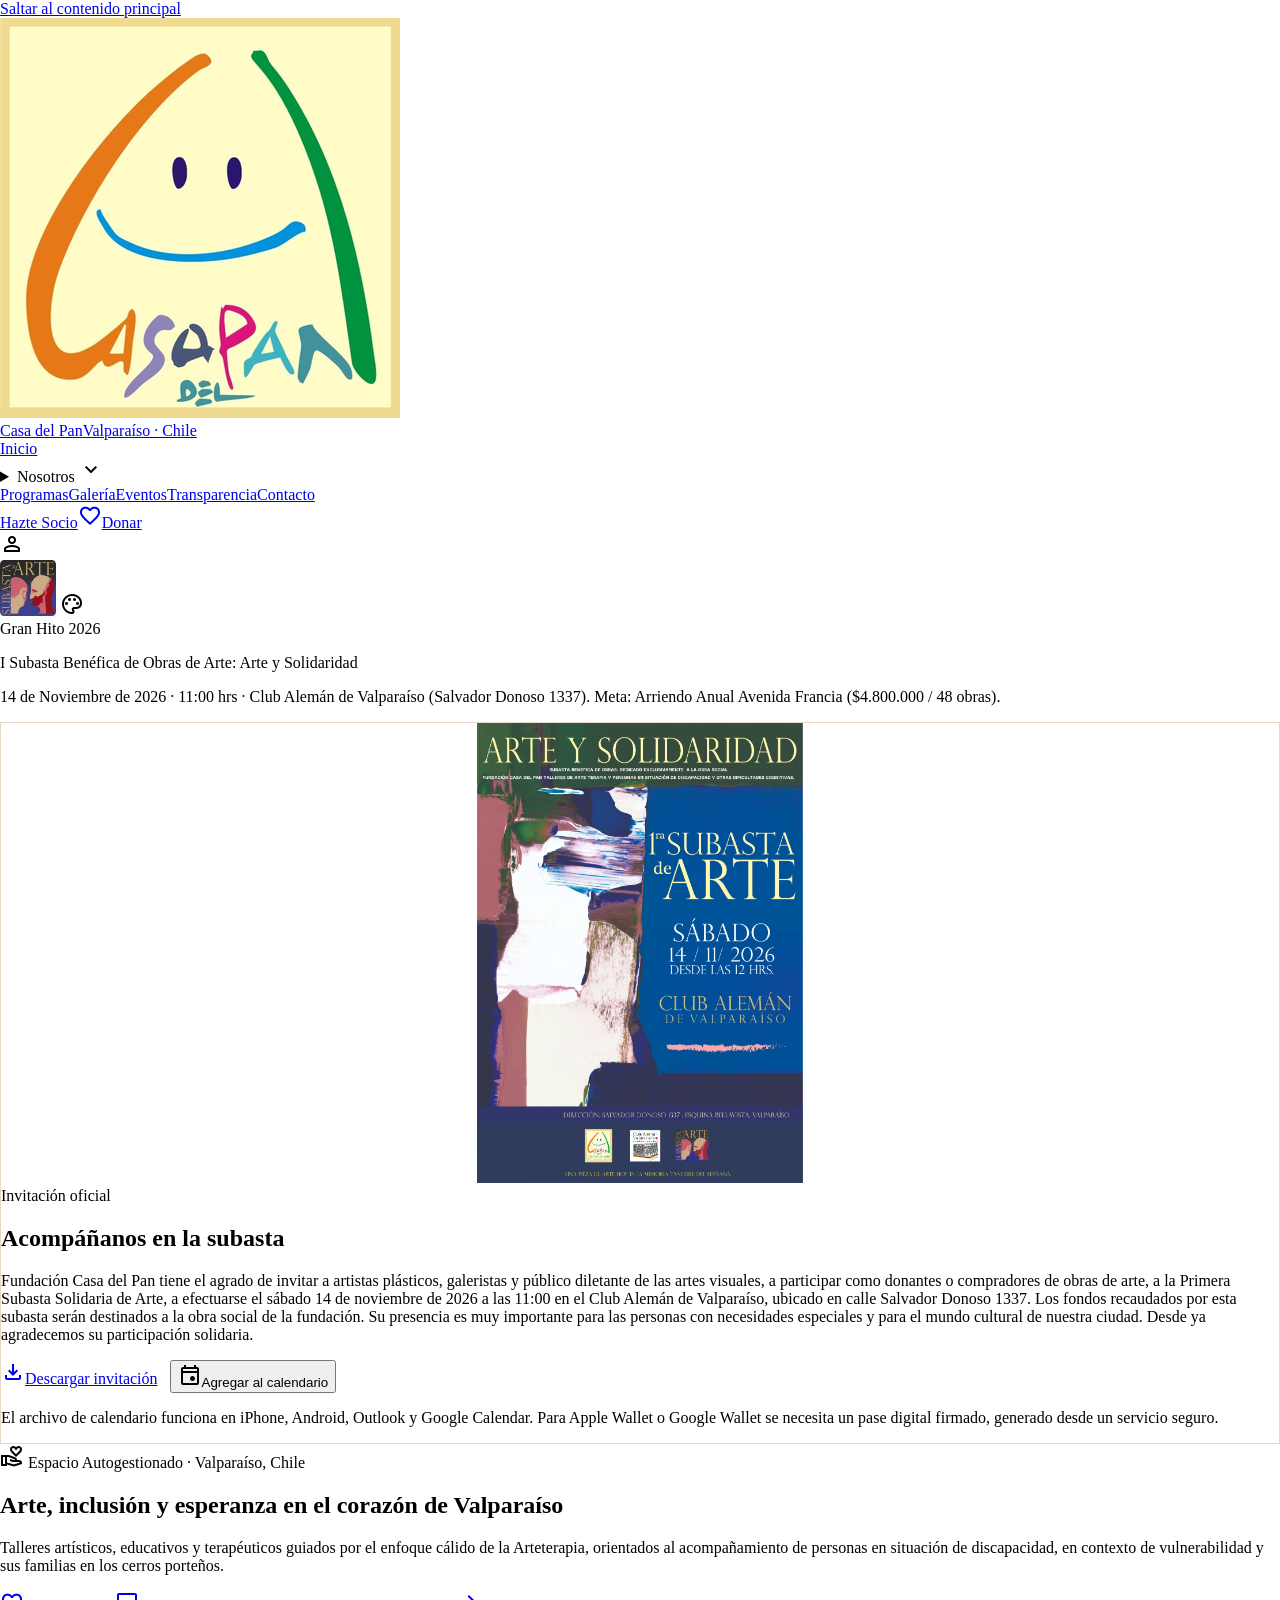
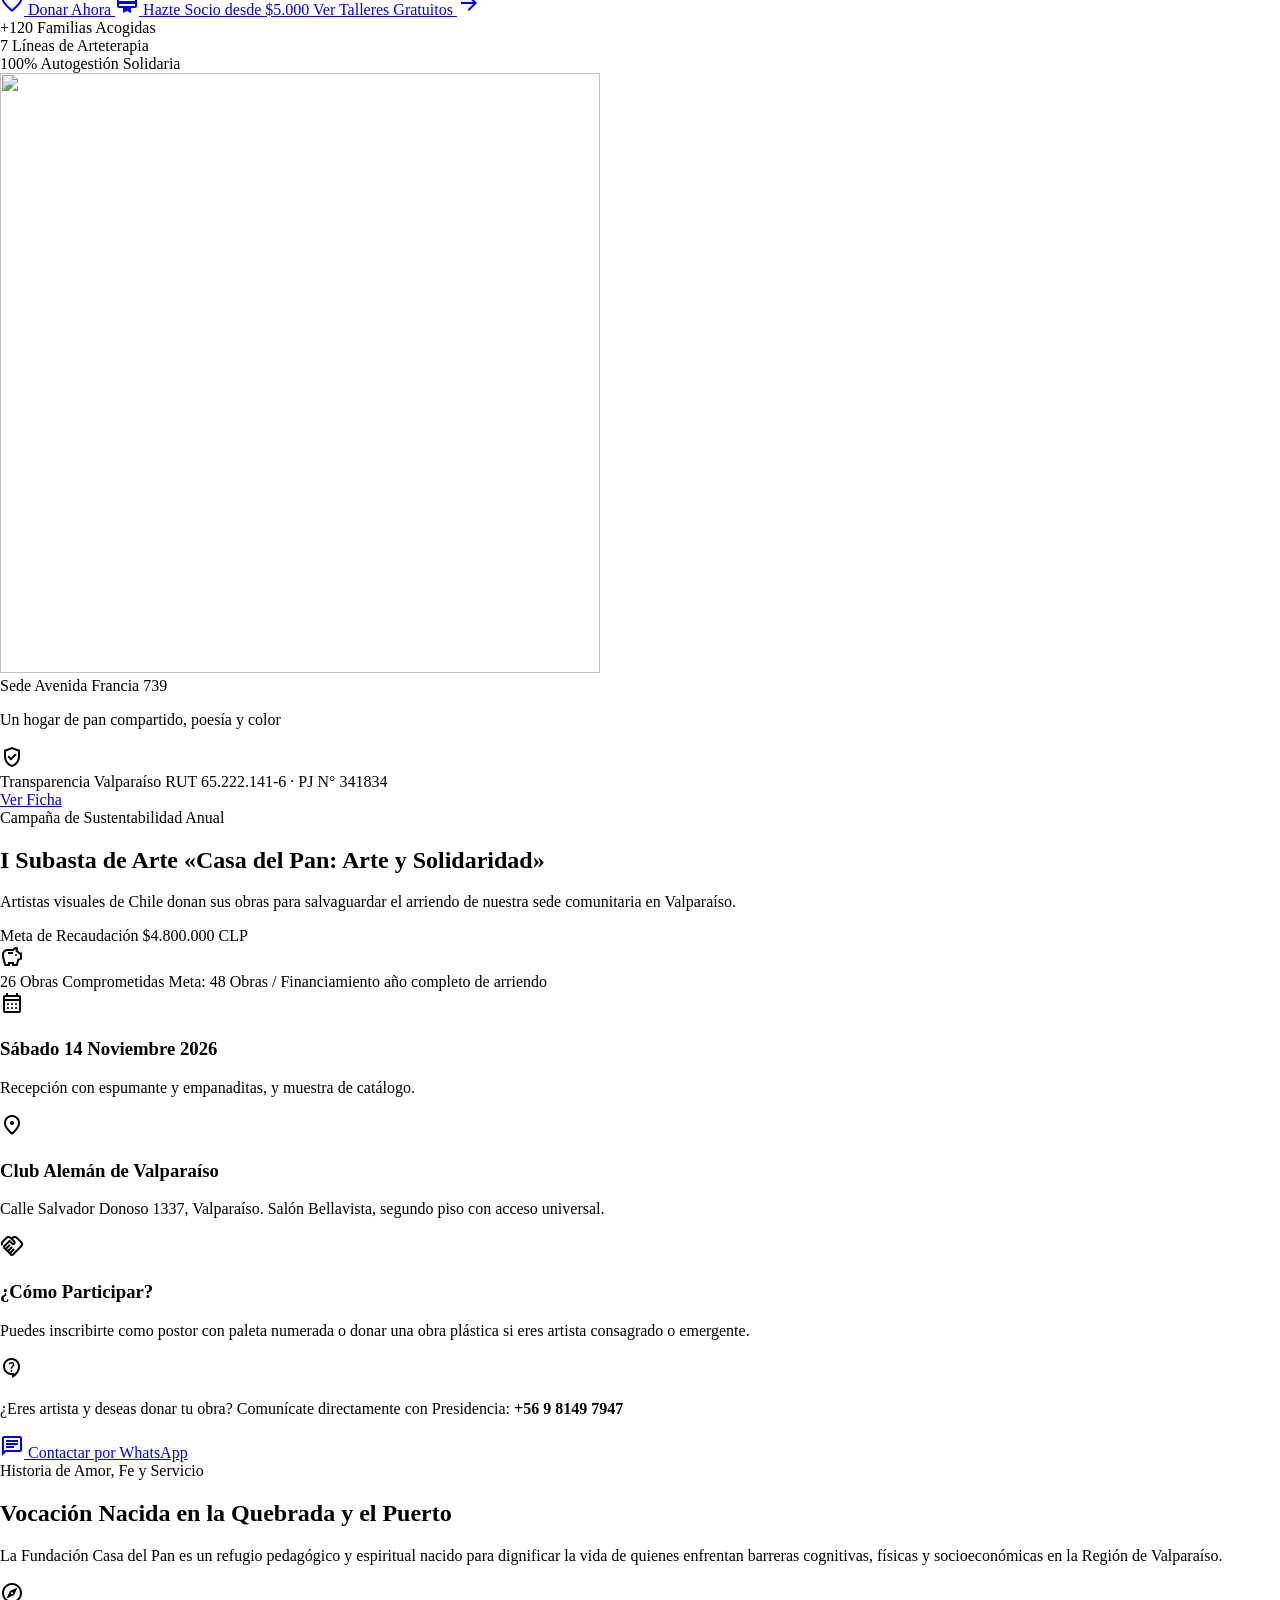
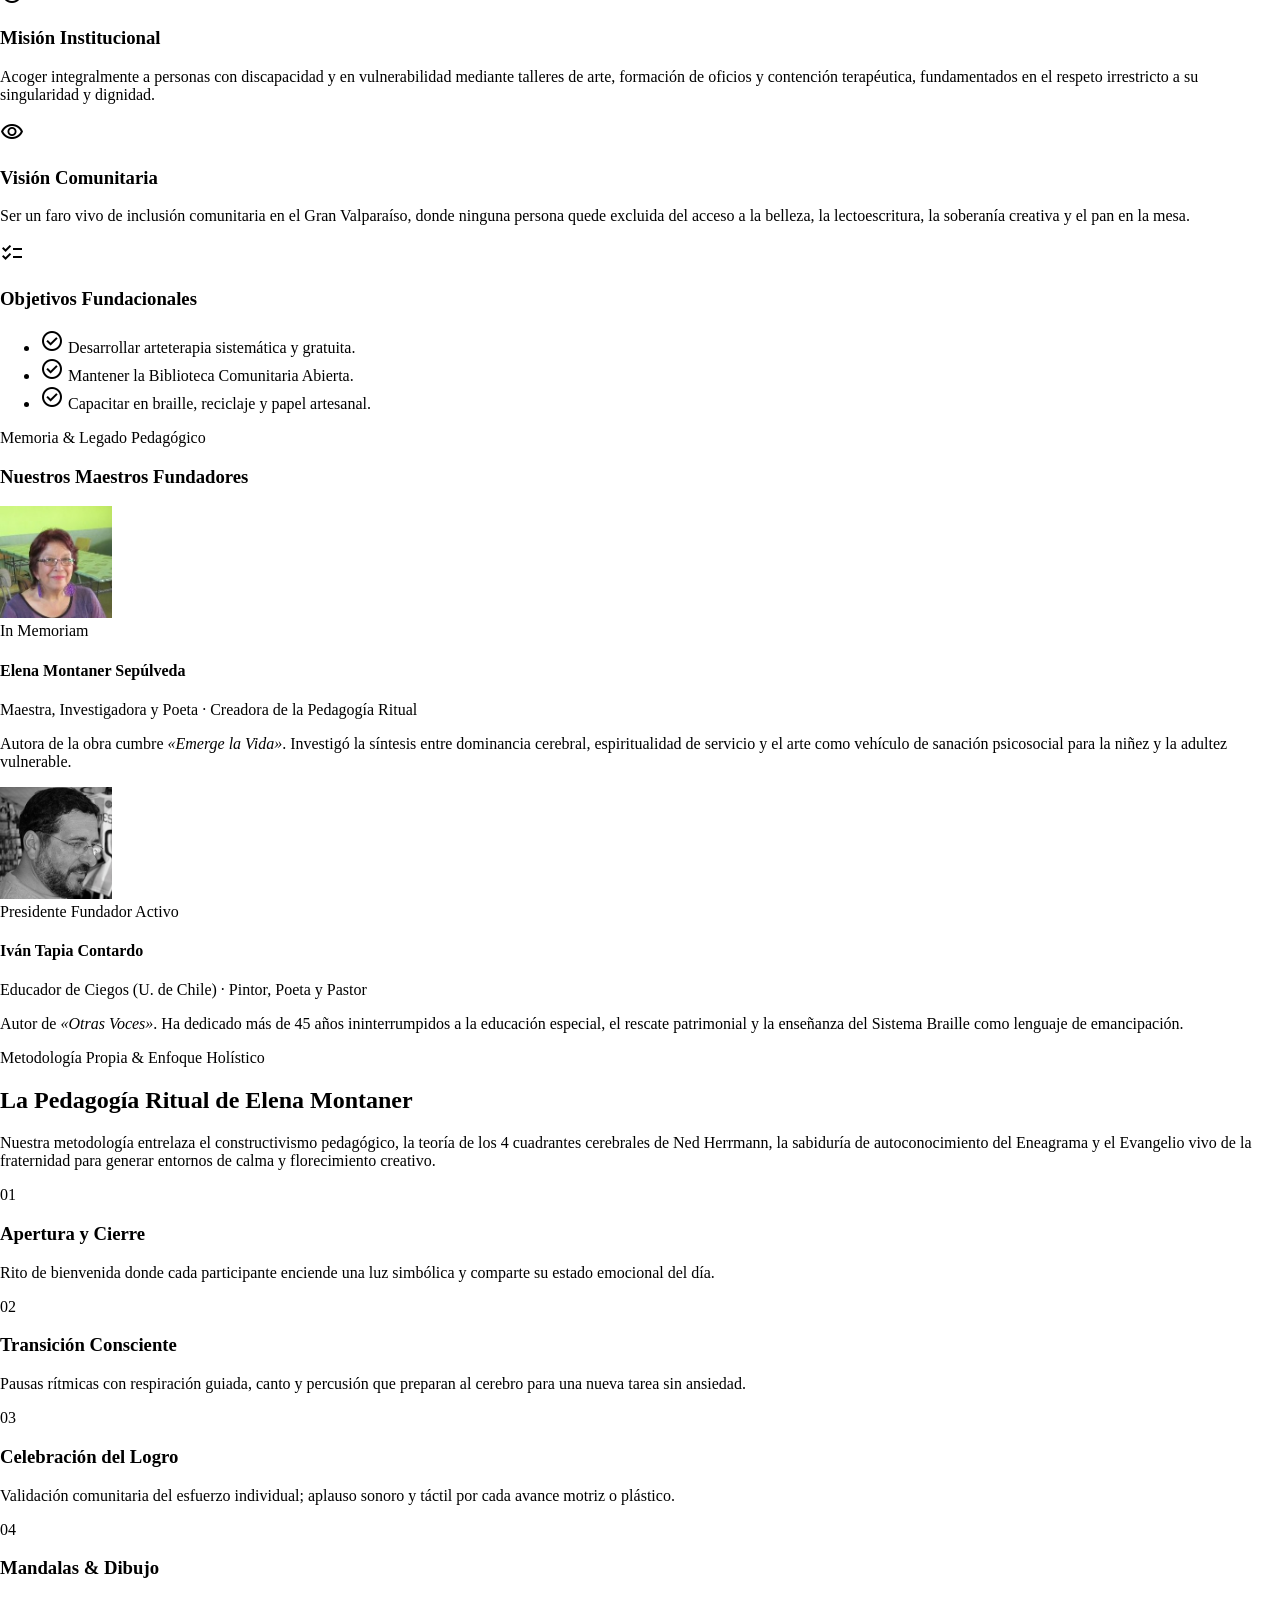
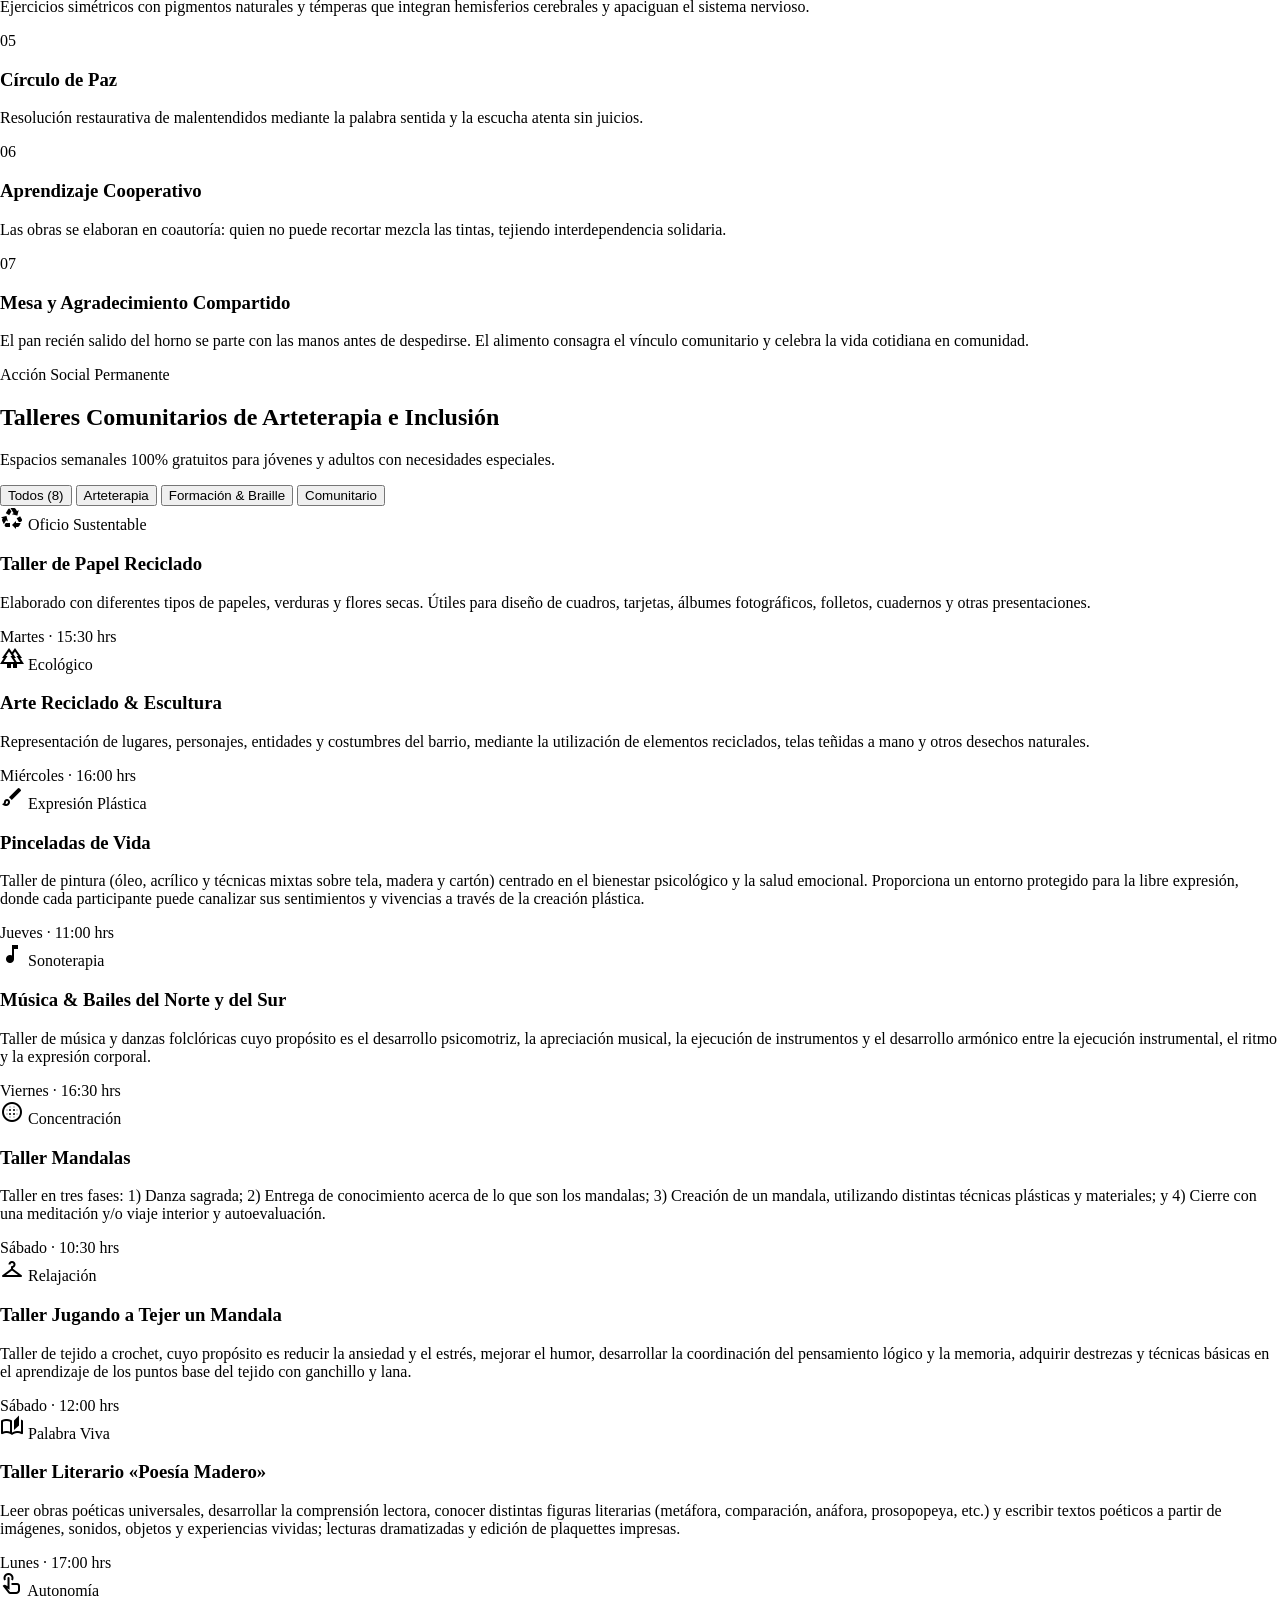
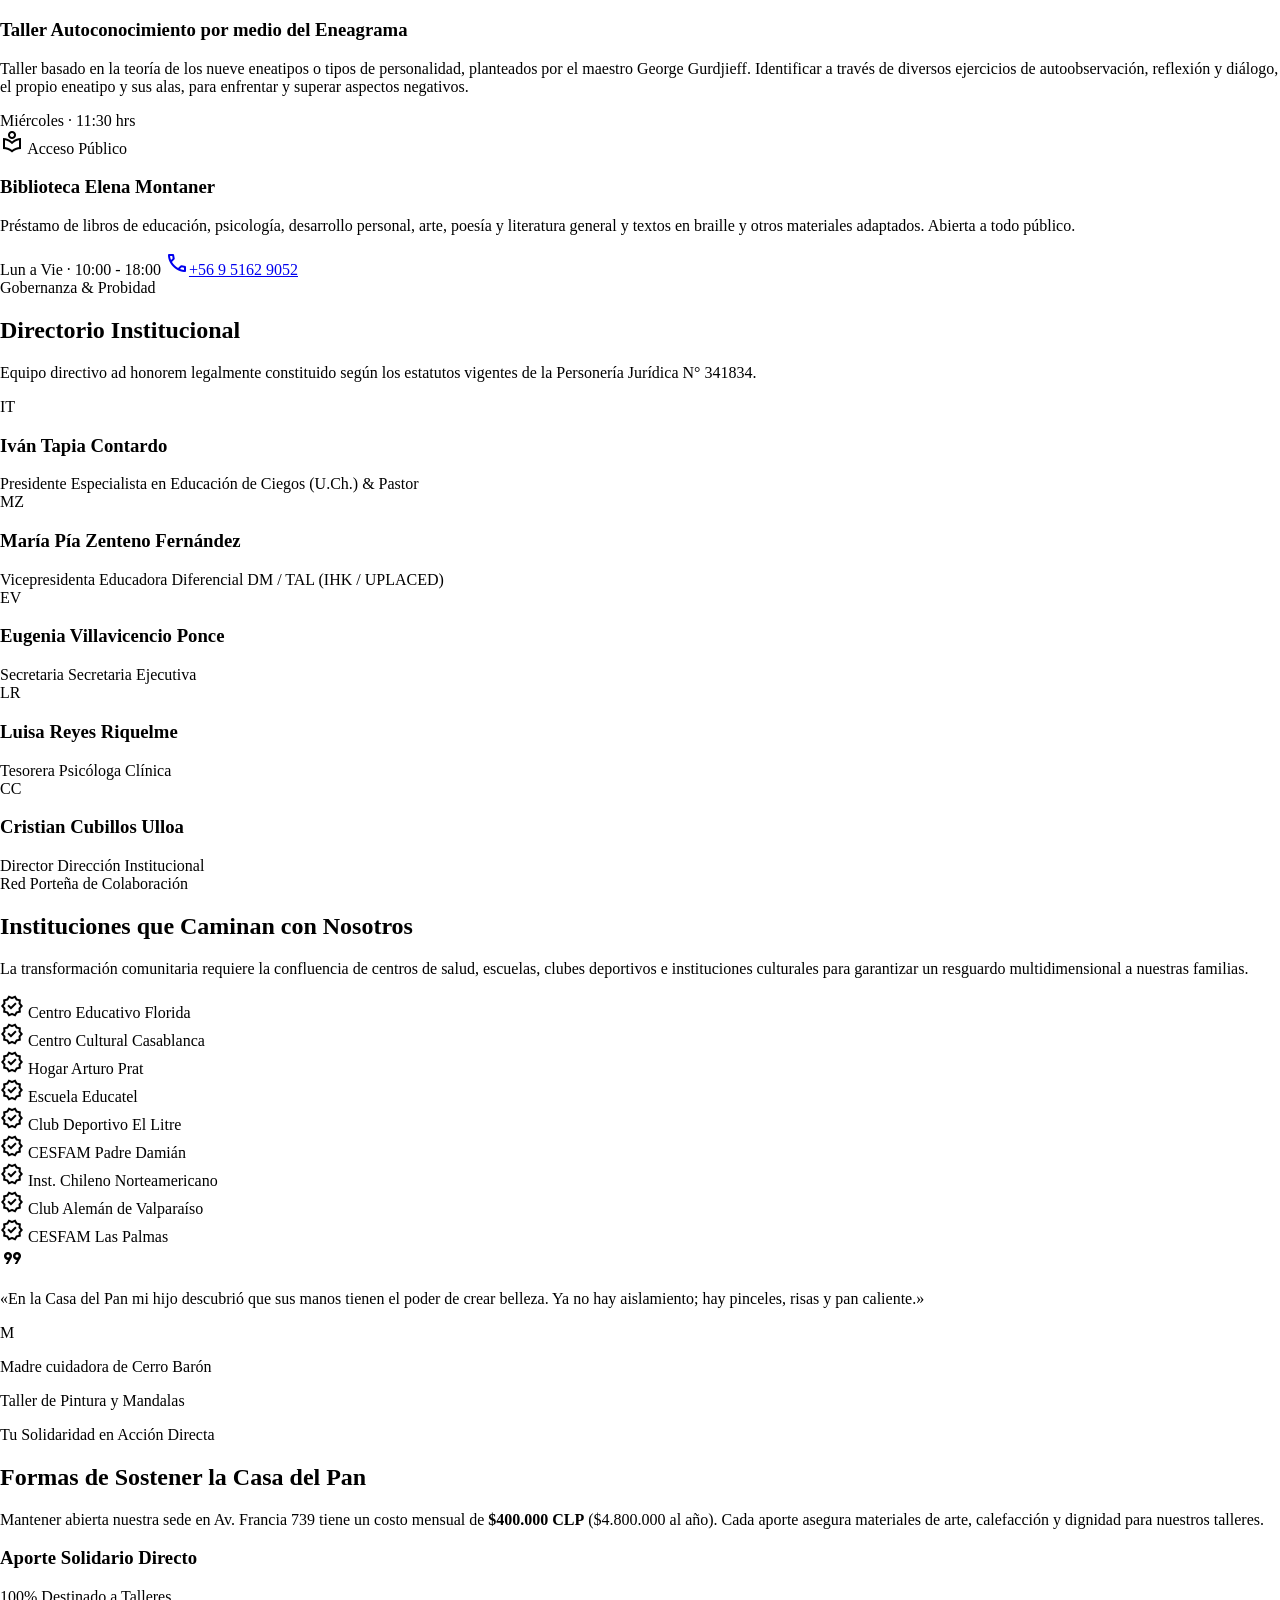
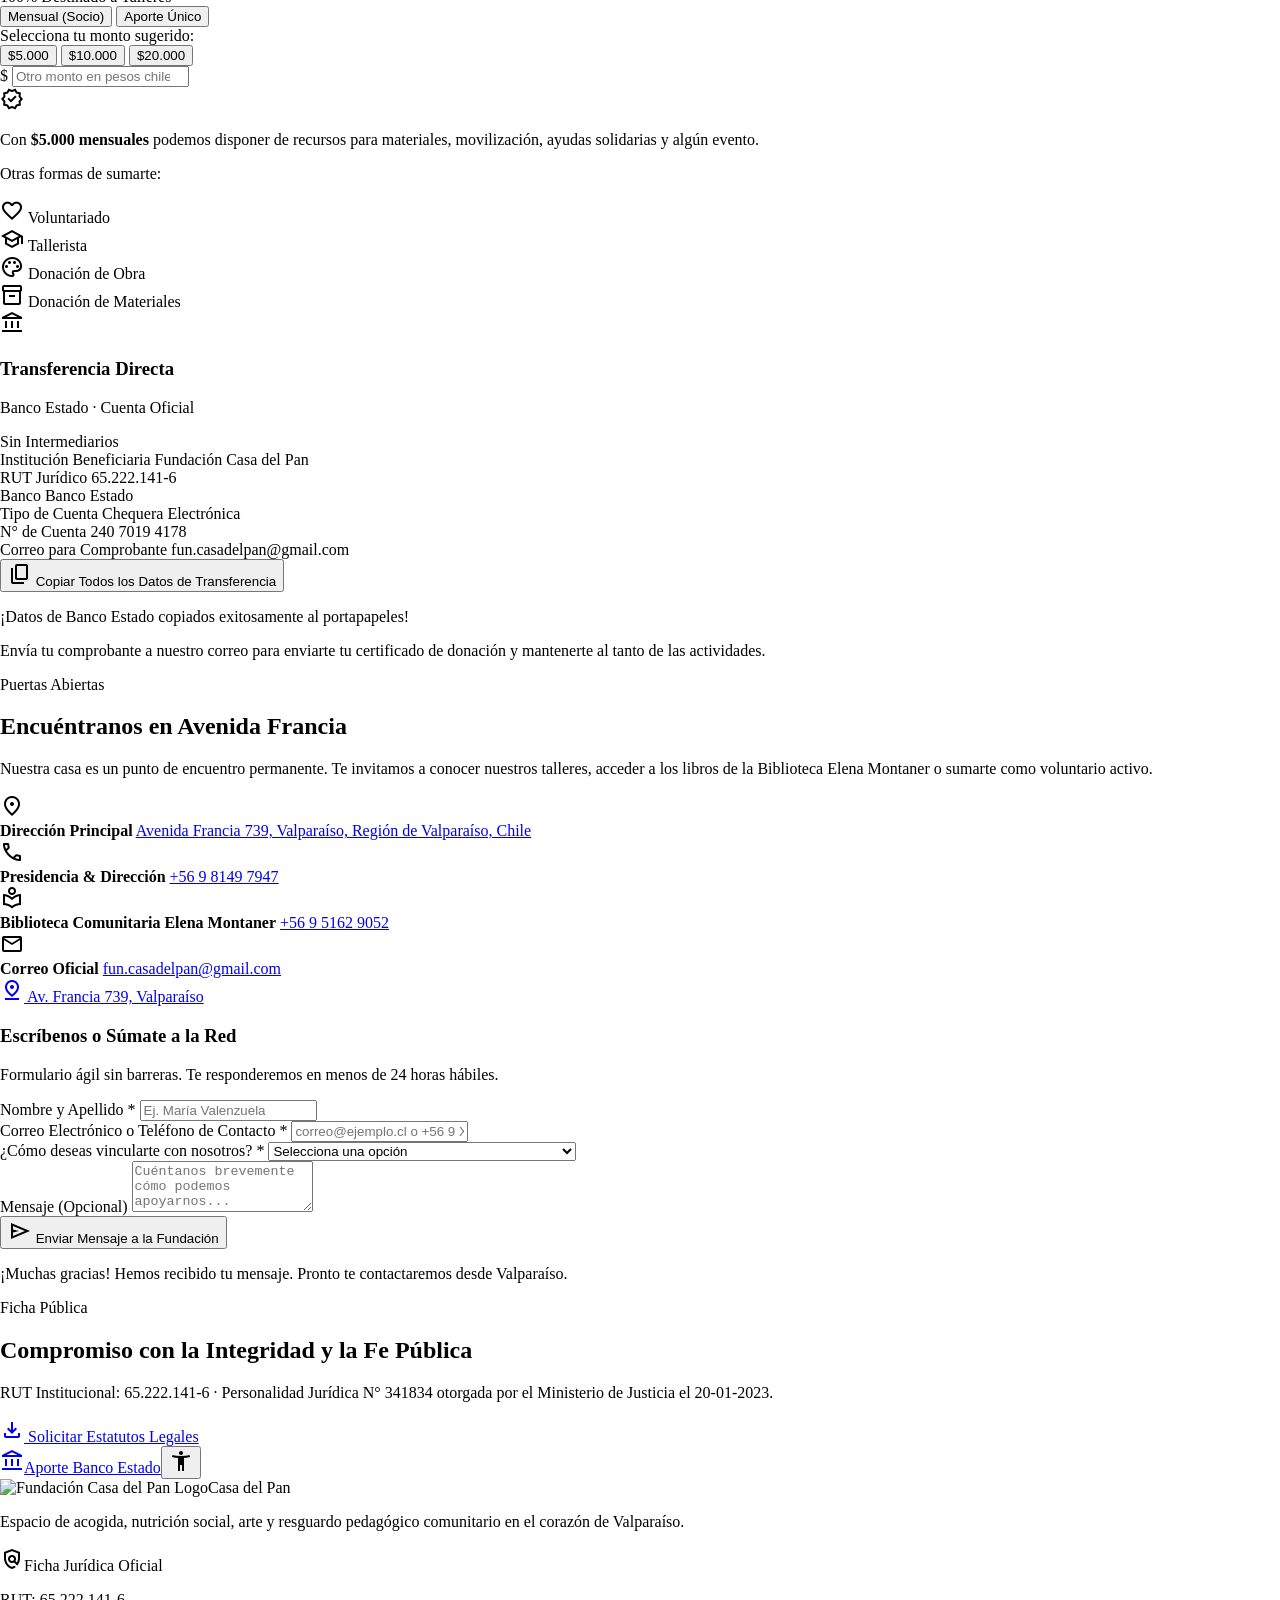
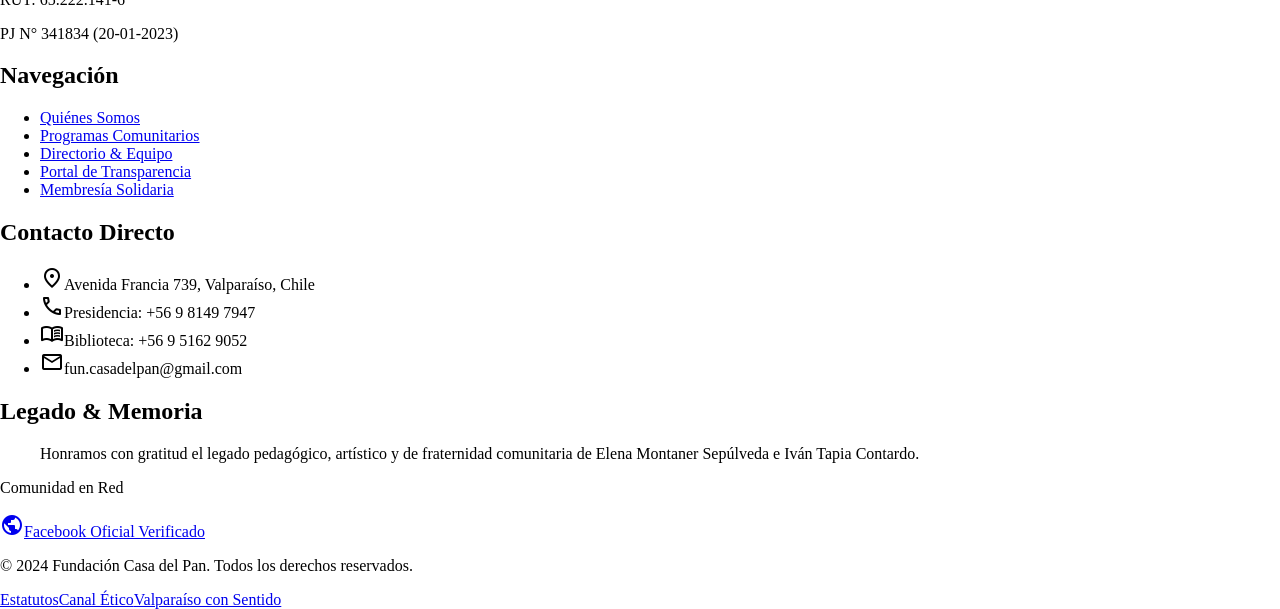
==== index.html @ 05049d78 "correcion menu" ====
<!DOCTYPE html>

<html class="scroll-smooth" lang="es">

<head>
  <meta charset="utf-8" />
  <meta content="width=device-width, initial-scale=1.0" name="viewport" />
  <title>Fundación Casa del Pan - Valparaíso</title>
  <link href="https://fonts.googleapis.com" rel="preconnect" />
  <link crossorigin="" href="https://fonts.gstatic.com" rel="preconnect" />
  <link
    href="https://fonts.googleapis.com/css2?family=Atkinson+Hyperlegible+Next:ital,wght@0,400;0,700;1,400;1,700&amp;family=Outfit:wght@500;600;700&amp;display=swap"
    rel="stylesheet" />
  <link
    href="https://fonts.googleapis.com/css2?family=Material+Symbols+Outlined:opsz,wght,FILL,GRAD@20..48,100..700,0..1,-50..200"
    rel="stylesheet" />
  <link
    href="https://fonts.googleapis.com/css2?family=Material+Symbols+Outlined:wght,FILL@100..700,0..1&amp;display=swap"
    rel="stylesheet" />
  <link href="assets/css/styles.css" rel="stylesheet" />
  <style>
    @layer base {

      html,
      body {
        margin: 0;
        padding: 0;
      }

      body {
        overscroll-behavior: none;
      }

      main>:first-child {
        margin-top: 0 !important;
      }

      main>:last-child {
        margin-bottom: 0 !important;
      }
    }

    ::-webkit-scrollbar {
      display: none;
    }

    :focus-visible {
      outline: 3px solid #0092DF !important;
      outline-offset: 2px !important;
    }
  </style>
  <script src="https://cdn.tailwindcss.com"></script>
  <script
    id="tailwind-config">tailwind.config = { darkMode: "class", theme: { extend: { "colors": { "surface-dim": "#ded4ff", "tertiary": "#b90065", "secondary-fixed-dim": "#68de80", "surface-variant": "#e6deff", "on-background": "#1c0c51", "secondary": "#006e2d", "on-primary": "#ffffff", "on-error-container": "#93000a", "background": "#fdf8ff", "on-secondary-fixed-variant": "#005320", "surface": "#fdf8ff", "on-secondary": "#ffffff", "on-secondary-container": "#007230", "surface-container-lowest": "#ffffff", "primary-fixed": "#ffdcc6", "surface-tint": "#964900", "secondary-fixed": "#85fb9a", "primary-fixed-dim": "#ffb786", "on-surface": "#1c0c51", "on-tertiary": "#ffffff", "on-tertiary-fixed-variant": "#8e004c", "on-error": "#ffffff", "on-primary-fixed-variant": "#723600", "on-secondary-fixed": "#002109", "outline": "#8a7264", "on-surface-variant": "#564336", "tertiary-fixed-dim": "#ffb0c9", "primary-container": "#e67817", "on-primary-container": "#4d2300", "surface-container": "#f1ebff", "surface-container-high": "#ece4ff", "primary": "#964900", "error-container": "#ffdad6", "tertiary-container": "#ff569d", "surface-container-highest": "#e6deff", "on-tertiary-fixed": "#3e001e", "inverse-surface": "#322567", "outline-variant": "#ddc1b1", "secondary-container": "#82f897", "surface-bright": "#fdf8ff", "error": "#ba1a1a", "on-tertiary-container": "#610032", "inverse-primary": "#ffb786", "surface-container-low": "#f7f1ff", "tertiary-fixed": "#ffd9e3", "inverse-on-surface": "#f4eeff" }, "borderRadius": { "DEFAULT": "0.25rem", "lg": "0.5rem", "xl": "0.75rem", "full": "9999px" }, "spacing": { "space-xs": "0.5rem", "space-xxs": "0.25rem", "space-md": "1rem", "gutter-desktop": "2rem", "space-4xl": "6rem", "space-3xl": "4rem", "space-xl": "2rem", "space-2xl": "3rem", "space-lg": "1.5rem", "container-max": "75rem", "space-sm": "0.75rem", "gutter-mobile": "1rem" }, "fontFamily": { "headline-md": ["Outfit"], "body-md": ["Atkinson Hyperlegible Next"], "label-md": ["Atkinson Hyperlegible Next"], "label-sm": ["Atkinson Hyperlegible Next"], "display-lg-mobile": ["Outfit"], "label-lg": ["Atkinson Hyperlegible Next"], "body-lg": ["Atkinson Hyperlegible Next"], "body-sm": ["Atkinson Hyperlegible Next"], "headline-sm": ["Outfit"], "display-lg": ["Outfit"], "headline-lg": ["Outfit"], "headline-lg-mobile": ["Outfit"] }, "fontSize": { "headline-md": ["24px", { "lineHeight": "32px", "letterSpacing": "0em", "fontWeight": "600" }], "body-md": ["16px", { "lineHeight": "24px", "letterSpacing": "0.01em", "fontWeight": "400" }], "label-md": ["14px", { "lineHeight": "20px", "letterSpacing": "0.025em", "fontWeight": "700" }], "label-sm": ["12px", { "lineHeight": "16px", "letterSpacing": "0.04em", "fontWeight": "700" }], "display-lg-mobile": ["38px", { "lineHeight": "46px", "letterSpacing": "-0.01em", "fontWeight": "700" }], "label-lg": ["16px", { "lineHeight": "24px", "letterSpacing": "0.02em", "fontWeight": "700" }], "body-lg": ["18px", { "lineHeight": "28px", "letterSpacing": "0.01em", "fontWeight": "400" }], "body-sm": ["14px", { "lineHeight": "20px", "letterSpacing": "0.015em", "fontWeight": "400" }], "headline-sm": ["20px", { "lineHeight": "28px", "letterSpacing": "0em", "fontWeight": "600" }], "display-lg": ["56px", { "lineHeight": "64px", "letterSpacing": "-0.02em", "fontWeight": "700" }], "headline-lg": ["36px", { "lineHeight": "44px", "letterSpacing": "-0.01em", "fontWeight": "600" }], "headline-lg-mobile": ["28px", { "lineHeight": "36px", "letterSpacing": "0em", "fontWeight": "600" }] } } } }</script>
</head>

<body
  class="bg-surface font-body-md text-body-md text-on-surface antialiased selection:bg-primary-container selection:text-on-primary-container">
  <a class="sr-only focus:not-sr-only focus:fixed focus:top-2 focus:left-2 focus:z-[100] focus:px-space-md focus:py-space-xs focus:bg-primary focus:text-on-primary focus:rounded-lg font-label-md text-label-md shadow-lg"
    href="#contenido-principal">Saltar al contenido principal</a>
  <div class="fixed top-0 left-0 w-full z-50 shadow-[0_1px_8px_rgba(31,16,84,0.04)]">
    <!-- <div class="bg-surface-container-highest text-on-surface border-b border-surface-variant/40">
      <div
        class="max-w-container-max mx-auto px-gutter-mobile lg:px-gutter-desktop h-10 flex items-center justify-between font-label-sm text-label-sm">
        <div class="flex items-center gap-space-md"><span
            class="inline-flex items-center gap-space-xxs text-secondary font-label-sm"><span
              class="material-symbols-outlined text-[16px]">verified</span>RUT: 65.222.141-6</span><span
            class="hidden sm:inline text-outline-variant">|</span><span
            class="hidden sm:inline-flex items-center gap-space-xxs text-on-surface-variant"><span
              class="material-symbols-outlined text-[16px]">call</span>Biblioteca: +56 9 5162 9052</span></div>
        <div class="flex items-center gap-space-xs">
          <div aria-label="Controles de accesibilidad"
            class="flex items-center bg-surface-container-lowest rounded-full p-0.5 shadow-sm" role="group"><button
              aria-label="Disminuir tamaño de texto"
              class="px-space-xs py-0.5 rounded-full hover:bg-surface-container-high hover:text-on-surface font-label-sm text-label-sm text-on-surface-variant transition-colors"
              type="button">A-</button><button aria-label="Aumentar tamaño de texto"
              class="px-space-xs py-0.5 rounded-full hover:bg-surface-container-high hover:text-on-surface font-label-sm text-label-sm text-on-surface-variant transition-colors"
              type="button">A+</button></div><button aria-label="Alternar modo alto contraste"
            class="inline-flex items-center gap-space-xxs px-space-xs py-1 rounded-full text-on-surface-variant hover:bg-surface-container-high hover:text-on-surface transition-colors"
            type="button"><span class="material-symbols-outlined text-[16px]">contrast</span><span
              class="hidden md:inline">Contraste</span></button>
        </div>
      </div>
    </div> -->
    <header class="bg-surface/95 backdrop-blur-md">
      <div
        class="h-16 max-w-container-max mx-auto px-gutter-mobile lg:px-gutter-desktop flex items-center justify-between gap-space-md">
        <a class="flex items-center gap-space-sm group focus:outline-none focus:ring-2 focus:ring-secondary rounded-lg"
          data-path="inicio" href="#inicio"><img alt="Fundación Casa del Pan Logo" class="h-8 w-auto object-contain"
            src="https://lh3.googleusercontent.com/aida-public/[base64]" />
          <div class="flex flex-col"><span
              class="font-headline-sm text-headline-sm text-on-surface tracking-tight leading-tight group-hover:text-primary transition-colors">Casa
              del Pan</span><span
              class="font-label-sm text-label-sm text-on-surface-variant tracking-wider uppercase">Valparaíso ·
              Chile</span></div>
        </a>
        <nav aria-label="Navegación principal" class="hidden xl:flex items-center gap-space-lg"
          data-active-classes="text-primary font-bold"><a aria-current="page"
            class="transition-colors py-2 text-primary font-bold" data-path="inicio" href="#inicio">Inicio</a>
          <details class="group relative">
            <summary class="list-none cursor-pointer font-label-md text-label-md text-on-surface-variant hover:text-on-surface transition-colors py-2 flex items-center gap-1">
              Nosotros
              <span class="material-symbols-outlined text-[18px]">expand_more</span>
            </summary>
            <div class="absolute left-0 top-full mt-2 w-52 rounded-xl bg-surface-container-lowest shadow-lg border border-surface-container-high p-2 z-20 flex flex-col gap-1">
              <a class="font-label-md text-label-md text-on-surface-variant hover:text-on-surface transition-colors rounded-lg px-2 py-1.5"
                data-path="quienes-somos" href="#quienes-somos">Quiénes Somos</a>
              <a class="font-label-md text-label-md text-on-surface-variant hover:text-on-surface transition-colors rounded-lg px-2 py-1.5"
                data-path="directorio" href="#directorio">Directorio</a>
            </div>
          </details><a
            class="font-label-md text-label-md text-on-surface-variant hover:text-on-surface transition-colors py-2"
            data-path="programas" href="#programas">Programas</a><a
            class="font-label-md text-label-md text-on-surface-variant hover:text-on-surface transition-colors py-2"
            data-path="galeria" href="coleccion-fcp.html">Galería</a><a
            class="font-label-md text-label-md text-on-surface-variant hover:text-on-surface transition-colors py-2"
            data-path="eventos" href="eventos.html">Eventos</a><a
            class="font-label-md text-label-md text-on-surface-variant hover:text-on-surface transition-colors py-2"
            data-path="transparencia" href="#transparencia">Transparencia</a><a
            class="font-label-md text-label-md text-on-surface-variant hover:text-on-surface transition-colors py-2"
            data-path="contacto" href="#contacto">Contacto</a></nav>
        <div class="flex items-center gap-space-sm">
          <button type="button" class="mobile-menu-toggle xl:hidden" aria-label="Abrir menú principal" aria-controls="mobile-menu" aria-expanded="false" data-mobile-menu-toggle>
            <span class="material-symbols-outlined">menu</span>
          </button>
          <a
            class="hidden sm:inline-flex items-center justify-center min-h-[48px] px-space-md py-space-xs rounded-xl bg-primary-container text-on-primary font-label-md text-label-md shadow-sm hover:brightness-105 active:scale-98 transition-all"
            data-path="hazte-socio" href="#hazte-socio">Hazte Socio</a><a
            class="inline-flex items-center justify-center min-h-[48px] px-space-lg py-space-xs rounded-xl bg-tertiary text-on-tertiary font-label-md text-label-md shadow-md hover:brightness-110 active:scale-98 transition-all gap-space-xs"
            data-path="donar" href="#donar"><span
              class="material-symbols-outlined text-[20px]">favorite</span><span>Donar</span></a>
          <div class="w-8 h-8 rounded-full bg-primary flex items-center justify-center shrink-0 ml-1"><span
              class="material-symbols-outlined text-on-primary text-[18px]">person</span></div>
        </div>
      </div>
    </header>
    <div class="mobile-nav-backdrop" id="mobile-menu-backdrop" hidden></div>
    <aside class="mobile-nav-drawer" id="mobile-menu" aria-label="Menú principal móvil" aria-hidden="true">
      <div class="mobile-nav-header">
        <a href="#inicio" class="mobile-nav-brand" aria-label="Inicio de la Fundación Casa del Pan">
          <img src="assets/images/logo.png" alt="Logo de la Fundación Casa del Pan" width="40" height="40" />
          <span>Casa del Pan</span>
        </a>
        <button type="button" class="mobile-nav-close" aria-label="Cerrar menú" data-mobile-menu-close>
          <span class="material-symbols-outlined">close</span>
        </button>
      </div>
      <nav class="mobile-nav-links" aria-label="Menú móvil">
        <a href="#inicio">Inicio</a>
        <a href="#subasta-info">Subasta</a>
        <a href="#programas">Talleres</a>
        <details class="mobile-nav-group">
          <summary>Nosotros</summary>
          <div class="mobile-nav-submenu">
            <a href="#quienes-somos">Quiénes somos</a>
            <a href="#directorio">Directorio</a>
            <a href="#pedagogia-ritual">Pedagogía Ritual</a>
          </div>
        </details>
        <a href="coleccion-fcp.html">Galería</a>
        <a href="eventos.html">Eventos</a>
        <a href="#transparencia">Transparencia</a>
        <a href="#contacto">Contacto</a>
        <a href="#hazte-socio" class="mobile-nav-cta">Hazte Socio</a>
      </nav>
    </aside>
  </div>
  <main class="w-full pt-[4rem] bg-surface relative min-h-screen" id="contenido-principal">
    <div class="flex flex-col w-full">
      <!-- SCHEMA.ORG LD+JSON ESTRUCTURADO -->
      <script type="application/ld+json">
  {
    "@context": "https://schema.org",
    "@type": "NGO",
    "name": "Fundación Casa del Pan",
    "alternateName": "Casa del Pan Valparaíso",
    "url": "https://casadelpan.cl",
    "logo": "https://lh3.googleusercontent.com/aida-public/[base64]",
    "taxID": "65.222.141-6",
    "identifier": "PJ N° 341834",
    "description": "Fundación sin fines de lucro en Valparaíso dedicada a la inclusión, arteterapia y pedagogía ritual para personas con discapacidad y familias porteñas.",
    "address": {
      "@type": "PostalAddress",
      "streetAddress": "Avenida Francia 739",
      "addressLocality": "Valparaíso",
      "addressRegion": "Valparaíso",
      "addressCountry": "CL"
    },
    "telephone": "+56981497947",
    "email": "fun.casadelpan@gmail.com",
    "keywords": "arteterapia Valparaíso, fundación discapacidad Valparaíso, talleres inclusivos Valparaíso, Pedagogía Ritual, Iván Tapia Contardo, Elena Montaner Sepúlveda"
  }
  </script>
      <header class="site-header" id="navegacion-principal">
        <div class="max-w-container-max mx-auto px-gutter-mobile lg:px-gutter-desktop site-header__inner">
          <a class="site-header__brand" href="#inicio" aria-label="Fundación Casa del Pan, volver al inicio">
            <img src="assets/images/logo.png" alt="Logo de la Fundación Casa del Pan" width="160" height="48" />
            <span>Casa del Pan</span>
          </a>
          <nav class="site-nav" aria-label="Navegación principal">
            <a href="#inicio">Inicio</a>
            <a href="#subasta-info">Subasta</a>
            <a href="#programas">Talleres</a>
            <details class="site-nav__more">
              <summary>Nosotros ▾</summary>
              <div class="site-nav__menu">
                <a href="#quienes-somos">Quiénes somos</a>
                <a href="#directorio">Directorio</a>
                <a href="#pedagogia-ritual">Pedagogía Ritual</a>
                <a href="#transparencia">Transparencia</a>
                <a href="#contacto">Contacto</a>
              </div>
            </details>
          </nav>
        </div>
      </header>
      <!-- BANNER EVENTO DESTACADO: I SUBASTA BENÉFICA -->
      <aside aria-label="Evento Solidario Destacado"
        class="w-full bg-inverse-surface px-gutter-mobile lg:px-gutter-desktop py-space-sm shadow-sm"
        id="evento-subasta">
        <div class="max-w-container-max mx-auto flex flex-col md:flex-row items-center justify-between gap-space-sm">
          <div class="flex items-center gap-space-sm">
            <img class="h-14 w-14 rounded-xl object-cover shadow-sm" src="assets/images/logo-evento-subasta.jpeg"
              alt="Logo de la subasta Arte y Solidaridad" width="56" height="56" />
            <span aria-hidden="true"
              class="inline-flex p-space-xs rounded-full bg-tertiary text-on-tertiary animate-pulse">
              <span class="material-symbols-outlined text-[20px]">palette</span>
            </span>
            <div class="flex flex-col">
              <span class="font-label-sm text-label-sm uppercase tracking-wider text-tertiary">Gran Hito 2026</span>
              <p class="font-headline-sm text-headline-sm text-inverse-on-surface">
                I Subasta Benéfica de Obras de Arte: <span class="text-primary font-bold">Arte y Solidaridad</span>
              </p>
              <p class="font-body-sm text-body-sm text-inverse-on-surface">
                14 de Noviembre de 2026 · 11:00 hrs · Club Alemán de Valparaíso (Salvador Donoso 1337). Meta: Arriendo
                Anual Avenida Francia ($4.800.000 / 48 obras).
              </p>
            </div>
          </div>
        </div>
      </aside>
      <!-- INVITACIÓN DIGITAL Y ACCESO AL CALENDARIO -->
      <section aria-labelledby="invitacion-heading"
        class="w-full px-gutter-mobile lg:px-gutter-desktop py-space-xl bg-surface" id="invitacion-subasta">
        <div
          class="max-w-container-max mx-auto grid grid-cols-1 lg:grid-cols-12 gap-space-lg items-center auction-invitation p-space-md rounded-2xl bg-surface-container-lowest shadow-sm">
          <div class="lg:col-span-5">
            <img class="auction-invitation__image rounded-xl" src="assets/images/invitacion-subasta.jpeg"
              alt="Invitación oficial a la I Subasta Benéfica de Obras de Arte de la Fundación Casa del Pan"
              width="1200" height="1600" loading="lazy" />
          </div>
          <div class="lg:col-span-7 flex flex-col gap-space-sm">
            <span class="font-label-md text-label-md uppercase tracking-wider text-tertiary font-bold">Invitación
              oficial</span>
            <h2 class="font-headline-lg text-headline-lg text-on-surface" id="invitacion-heading">Acompáñanos en la
              subasta</h2>
            <p class="font-body-md text-body-md text-on-surface-variant">Fundación Casa del Pan tiene el agrado de invitar a artistas plásticos, galeristas y público diletante de las artes visuales, a participar como donantes o compradores de obras de arte, a la Primera Subasta Solidaria de Arte, a efectuarse el sábado 14 de noviembre de 2026 a las 11:00 en el Club Alemán de Valparaíso, ubicado en calle Salvador Donoso 1337. Los fondos recaudados por esta subasta serán destinados a la obra social de la fundación. Su presencia es muy importante para las personas con necesidades especiales y para el mundo cultural de nuestra ciudad. Desde ya agradecemos su participación solidaria.</p>
            <div class="auction-invitation__actions">
              <a class="inline-flex items-center justify-center gap-space-xs px-space-md py-space-xs rounded-xl bg-primary-container text-on-primary font-label-md text-label-md"
                href="assets/images/invitacion-subasta.jpeg" download="invitacion-subasta-casa-del-pan.jpeg"><span
                  class="material-symbols-outlined text-[18px]">download</span><span>Descargar invitación</span></a>
              <button
                class="inline-flex items-center justify-center gap-space-xs px-space-md py-space-xs rounded-xl bg-secondary text-on-secondary font-label-md text-label-md"
                type="button" onclick="downloadCalendarEvent()"><span
                  class="material-symbols-outlined text-[18px]">event</span><span>Agregar al calendario</span></button>
            </div>
            <p class="font-body-sm text-body-sm text-on-surface-variant">El archivo de calendario funciona en iPhone,
              Android, Outlook y Google Calendar. Para Apple Wallet o Google Wallet se necesita un pase digital firmado,
              generado desde un servicio seguro.</p>
          </div>
        </div>
      </section>
      <!-- HERO SECTION CON TRACCIÓN COMUNITARIA -->
      <section aria-labelledby="hero-title"
        class="relative w-full px-gutter-mobile lg:px-gutter-desktop py-space-2xl lg:py-space-4xl overflow-hidden bg-gradient-to-b from-surface to-surface-container-low"
        id="inicio">
        <div class="max-w-container-max mx-auto grid grid-cols-1 lg:grid-cols-12 gap-space-xl items-center">
          <!-- Contenido Principal Hero -->
          <div class="lg:col-span-7 flex flex-col gap-space-md">
            <div
              class="inline-flex items-center gap-space-xs px-space-sm py-1 rounded-full bg-secondary-container/60 text-on-secondary-container w-max">
              <span aria-hidden="true" class="material-symbols-outlined text-[18px]">volunteer_activism</span>
              <span class="font-label-sm text-label-sm font-bold">Espacio Autogestionado · Valparaíso, Chile</span>
            </div>
            <h1 class="font-display-lg text-display-lg text-on-surface tracking-tight leading-[1.08]" id="hero-title">
              Arte, inclusión y esperanza en el <span class="text-primary-container">corazón de Valparaíso</span>
            </h1>
            <p class="font-body-lg text-body-lg text-on-surface-variant max-w-2xl leading-relaxed">
              Talleres artísticos, educativos y terapéuticos guiados por el enfoque cálido de la Arteterapia, orientados al acompañamiento de personas en situación de discapacidad, en contexto de vulnerabilidad y sus familias en los cerros porteños.
            </p>
            <!-- CTA Groups -->
            <div class="flex flex-wrap items-center gap-space-sm pt-space-xs">
              <a class="hero-primary-cta inline-flex items-center justify-center gap-space-xs px-space-lg py-space-sm rounded-xl bg-tertiary text-on-tertiary font-label-lg text-label-lg shadow-md hover:brightness-110 active:scale-98 transition-all min-h-[52px]"
                href="#donar">
                <span class="material-symbols-outlined text-[22px]">favorite</span>
                <span>Donar Ahora</span>
              </a>
              <a class="hero-primary-cta inline-flex items-center justify-center gap-space-xs px-space-lg py-space-sm rounded-xl bg-primary-container text-on-primary font-label-lg text-label-lg shadow-sm hover:brightness-105 active:scale-98 transition-all min-h-[52px]"
                href="#hazte-socio">
                <span class="material-symbols-outlined text-[22px]">card_membership</span>
                <span>Hazte Socio desde $5.000</span>
              </a>
              <a class="inline-flex items-center justify-center gap-space-xs px-space-md py-space-sm rounded-xl bg-surface-container-high text-on-surface font-label-md text-label-md hover:bg-surface-variant transition-colors min-h-[52px]"
                href="#programas">
                <span>Ver Talleres Gratuitos</span>
                <span class="material-symbols-outlined text-[18px]">arrow_forward</span>
              </a>
            </div>
            <!-- Métricas de Impacto Comunitario -->
            <div class="grid grid-cols-3 gap-space-sm pt-space-md max-w-xl">
              <div class="p-space-sm rounded-xl bg-surface-container-lowest shadow-sm flex flex-col">
                <span class="font-headline-lg text-headline-lg text-primary font-bold leading-none">+120</span>
                <span class="font-label-sm text-label-sm text-on-surface-variant mt-1">Familias Acogidas</span>
              </div>
              <div class="p-space-sm rounded-xl bg-surface-container-lowest shadow-sm flex flex-col">
                <span class="font-headline-lg text-headline-lg text-secondary font-bold leading-none">7</span>
                <span class="font-label-sm text-label-sm text-on-surface-variant mt-1">Líneas de Arteterapia</span>
              </div>
              <div class="p-space-sm rounded-xl bg-surface-container-lowest shadow-sm flex flex-col">
                <span class="font-headline-lg text-headline-lg text-tertiary font-bold leading-none">100%</span>
                <span class="font-label-sm text-label-sm text-on-surface-variant mt-1">Autogestión Solidaria</span>
              </div>
            </div>
          </div>
          <!-- Imagen & Emblema Emblemático Hero -->
          <div class="lg:col-span-5 relative flex flex-col items-center">
            <div
              class="relative w-full aspect-square max-w-md rounded-2xl overflow-hidden shadow-xl bg-surface-container">
              <img class="w-full h-full object-cover"
                data-alt="Un taller de arteterapia inclusivo en Valparaíso con personas creando papel artesanal y pintura con mandalas, en un salón luminoso con maderas cálidas, cerámicas y ventanales que dan a las laderas coloridas de Valparaíso, atmósfera acogedora y fraterna con luz dorada del atardecer"
                height="600" loading="eager"
                src="https://lh3.googleusercontent.com/aida-public/[base64]"
                width="600" />
              <div
                class="absolute inset-0 bg-gradient-to-t from-on-surface/80 via-transparent to-transparent flex flex-col justify-end p-space-md text-on-primary">
                <span class="font-label-sm text-label-sm uppercase tracking-wider text-secondary-fixed">Sede Avenida
                  Francia 739</span>
                <p class="font-headline-sm text-headline-sm font-bold">Un hogar de pan compartido, poesía y color</p>
              </div>
            </div>
            <!-- Tarjeta Flotante Legal -->
            <div
              class="w-11/12 -mt-space-md p-space-sm rounded-xl bg-surface-container-lowest shadow-lg flex items-center justify-between gap-space-sm">
              <div class="flex items-center gap-space-xs">
                <span aria-hidden="true"
                  class="material-symbols-outlined text-secondary text-[28px]">verified_user</span>
                <div class="flex flex-col">
                  <span class="font-label-sm text-label-sm font-bold text-on-surface">Transparencia Valparaíso</span>
                  <span class="font-body-sm text-body-sm text-on-surface-variant">RUT 65.222.141-6 · PJ N° 341834</span>
                </div>
              </div>
              <a class="font-label-sm text-label-sm text-primary hover:underline font-bold" href="#transparencia">Ver
                Ficha</a>
            </div>
          </div>
        </div>
      </section>
      <!-- SUBASTA BENÉFICA EN DETALLE -->
      <section aria-labelledby="subasta-heading"
        class="w-full px-gutter-mobile lg:px-gutter-desktop py-space-3xl bg-surface-container" id="subasta-info">
        <div class="max-w-container-max mx-auto flex flex-col gap-space-xl">
          <div class="flex flex-col md:flex-row md:items-end justify-between gap-space-md">
            <div>
              <span class="font-label-md text-label-md uppercase tracking-wider text-tertiary font-bold">Campaña de
                Sustentabilidad Anual</span>
              <h2 class="font-headline-lg text-headline-lg text-on-surface" id="subasta-heading">
                I Subasta de Arte «Casa del Pan: Arte y Solidaridad»
              </h2>
              <p class="font-body-md text-body-md text-on-surface-variant max-w-3xl mt-space-xxs">
                Artistas visuales de Chile donan sus obras para salvaguardar el arriendo de nuestra sede
                comunitaria en Valparaíso.
              </p>
            </div>
            <div
              class="p-space-sm rounded-xl bg-surface-container-lowest shadow-sm flex items-center gap-space-md shrink-0">
              <div class="text-right">
                <span class="font-label-sm text-label-sm text-on-surface-variant block">Meta de Recaudación</span>
                <span class="font-headline-md text-headline-md text-secondary font-bold">$4.800.000 CLP</span>
              </div>
              <div class="w-12 h-12 rounded-full bg-secondary/10 flex items-center justify-center text-secondary">
                <span class="material-symbols-outlined text-[24px]">savings</span>
              </div>
            </div>
          </div>
          <!-- Barra de Progreso Subasta -->
          <div aria-label="Progreso de obras comprometidas" aria-valuemax="100" aria-valuemin="0" aria-valuenow="26"
            class="w-full bg-surface-container-high rounded-full h-4 overflow-hidden" role="progressbar">
            <div class="bg-secondary h-full rounded-full transition-all duration-500" style="width: 54.17%"></div>
          </div>
          <div class="flex justify-between font-label-sm text-label-sm text-on-surface-variant -mt-space-sm">
            <span>26 Obras Comprometidas</span>
            <span class="font-bold text-on-surface">Meta: 48 Obras / Financiamiento año completo de arriendo</span>
          </div>
          <!-- Grid de Coordenadas del Evento -->
          <div class="grid grid-cols-1 md:grid-cols-3 gap-space-md">
            <div class="p-space-md rounded-xl bg-surface-container-lowest shadow-sm flex flex-col gap-space-xs">
              <span class="material-symbols-outlined text-primary text-[32px]">calendar_month</span>
              <h3 class="font-headline-sm text-headline-sm text-on-surface">Sábado 14 Noviembre 2026</h3>
              <p class="font-body-sm text-body-sm text-on-surface-variant">Recepción con espumante y empanaditas, y muestra de catálogo.</p>
            </div>
            <div class="p-space-md rounded-xl bg-surface-container-lowest shadow-sm flex flex-col gap-space-xs">
              <span class="material-symbols-outlined text-tertiary text-[32px]">location_on</span>
              <h3 class="font-headline-sm text-headline-sm text-on-surface">Club Alemán de Valparaíso</h3>
              <p class="font-body-sm text-body-sm text-on-surface-variant">Calle Salvador Donoso 1337, Valparaíso. Salón Bellavista, segundo piso con acceso universal.</p>
            </div>
            <div class="p-space-md rounded-xl bg-surface-container-lowest shadow-sm flex flex-col gap-space-xs">
              <span class="material-symbols-outlined text-secondary text-[32px]">handshake</span>
              <h3 class="font-headline-sm text-headline-sm text-on-surface">¿Cómo Participar?</h3>
              <p class="font-body-sm text-body-sm text-on-surface-variant">Puedes inscribirte como postor con paleta
                numerada o donar una obra plástica si eres artista consagrado o emergente.</p>
            </div>
          </div>
          <div
            class="flex flex-wrap items-center justify-between p-space-md rounded-2xl bg-surface-container-highest gap-space-md">
            <div class="flex items-center gap-space-sm">
              <span class="material-symbols-outlined text-primary text-[28px]">contact_support</span>
              <p class="font-body-md text-body-md text-on-surface">
                ¿Eres artista y deseas donar tu obra? Comunícate directamente con Presidencia: <strong>+56 9 8149
                  7947</strong>
              </p>
            </div>
            <a class="inline-flex items-center gap-space-xs px-space-md py-space-xs rounded-xl bg-secondary text-on-secondary font-label-md text-label-md hover:brightness-105 transition-all"
              href="https://wa.me/56981497947?text=Hola,%20deseo%20inscribirme%20o%20donar%20una%20obra%20para%20la%20Subasta%20de%20la%20Casa%20del%20Pan"
              rel="noopener noreferrer" target="_blank">
              <span class="material-symbols-outlined text-[18px]">chat</span>
              <span>Contactar por WhatsApp</span>
            </a>
          </div>
        </div>
      </section>
      <!-- SECCIÓN QUIÉNES SOMOS & MEMORIA VIVA -->
      <section aria-labelledby="nosotros-heading"
        class="w-full px-gutter-mobile lg:px-gutter-desktop py-space-3xl bg-surface" id="quienes-somos">
        <div class="max-w-container-max mx-auto flex flex-col gap-space-2xl">
          <div class="text-center max-w-3xl mx-auto flex flex-col items-center gap-space-xs">
            <span class="font-label-md text-label-md uppercase tracking-wider text-primary font-bold">Historia de Amor,
              Fe y Servicio</span>
            <h2 class="font-headline-lg text-headline-lg text-on-surface" id="nosotros-heading">
              Vocación Nacida en la Quebrada y el Puerto
            </h2>
            <p class="font-body-lg text-body-lg text-on-surface-variant">
              La Fundación Casa del Pan es un refugio pedagógico y espiritual nacido para dignificar la vida de quienes
              enfrentan barreras cognitivas, físicas y socioeconómicas en la Región de Valparaíso.
            </p>
          </div>
          <!-- Misión, Visión y Objetivos en Bento -->
          <div class="grid grid-cols-1 md:grid-cols-3 gap-space-lg">
            <div class="p-space-lg rounded-2xl bg-surface-container-low shadow-sm flex flex-col gap-space-sm">
              <div class="w-12 h-12 rounded-xl bg-primary/10 flex items-center justify-center text-primary">
                <span class="material-symbols-outlined text-[28px]">explore</span>
              </div>
              <h3 class="font-headline-md text-headline-md text-on-surface">Misión Institucional</h3>
              <p class="font-body-md text-body-md text-on-surface-variant leading-relaxed">
                Acoger integralmente a personas con discapacidad y en vulnerabilidad mediante talleres de arte,
                formación de oficios y contención terapéutica, fundamentados en el respeto irrestricto a su singularidad
                y dignidad.
              </p>
            </div>
            <div class="p-space-lg rounded-2xl bg-surface-container-low shadow-sm flex flex-col gap-space-sm">
              <div class="w-12 h-12 rounded-xl bg-secondary/10 flex items-center justify-center text-secondary">
                <span class="material-symbols-outlined text-[28px]">visibility</span>
              </div>
              <h3 class="font-headline-md text-headline-md text-on-surface">Visión Comunitaria</h3>
              <p class="font-body-md text-body-md text-on-surface-variant leading-relaxed">
                Ser un faro vivo de inclusión comunitaria en el Gran Valparaíso, donde ninguna persona quede excluida
                del acceso a la belleza, la lectoescritura, la soberanía creativa y el pan en la mesa.
              </p>
            </div>
            <div class="p-space-lg rounded-2xl bg-surface-container-low shadow-sm flex flex-col gap-space-sm">
              <div class="w-12 h-12 rounded-xl bg-tertiary/10 flex items-center justify-center text-tertiary">
                <span class="material-symbols-outlined text-[28px]">checklist</span>
              </div>
              <h3 class="font-headline-md text-headline-md text-on-surface">Objetivos Fundacionales</h3>
              <ul class="font-body-sm text-body-sm text-on-surface-variant space-y-space-xs">
                <li class="flex items-center gap-space-xs">
                  <span class="material-symbols-outlined text-secondary text-[16px]">check_circle</span>
                  Desarrollar arteterapia sistemática y gratuita.
                </li>
                <li class="flex items-center gap-space-xs">
                  <span class="material-symbols-outlined text-secondary text-[16px]">check_circle</span>
                  Mantener la Biblioteca Comunitaria Abierta.
                </li>
                <li class="flex items-center gap-space-xs">
                  <span class="material-symbols-outlined text-secondary text-[16px]">check_circle</span>
                  Capacitar en braille, reciclaje y papel artesanal.
                </li>
              </ul>
            </div>
          </div>
          <!-- TRIBUTO A LOS MAESTROS FUNDADORES -->
          <div class="p-space-xl rounded-2xl bg-surface-container-highest">
            <div class="mb-space-lg">
              <span class="font-label-sm text-label-sm uppercase tracking-wider text-primary font-bold">Memoria &amp;
                Legado Pedagógico</span>
              <h3 class="font-headline-lg text-headline-lg text-on-surface">Nuestros Maestros Fundadores</h3>
            </div>
            <div class="grid grid-cols-1 md:grid-cols-2 gap-space-xl">
              <!-- Elena Montaner -->
              <div class="flex flex-col sm:flex-row gap-space-md items-start">
                <div class="w-28 h-28 shrink-0 rounded-2xl overflow-hidden bg-surface-container shadow-md">
                  <img class="w-full h-full object-cover"
                    data-alt="Retrato artístico en blanco y negro cálido de Elena Montaner Sepúlveda, pedagoga, investigadora y poeta chilena, con mirada dulce, rodeada de libros de pedagogía y mandalas trazados a mano con tinta suave"
                    height="112"
                    src="assets/images/elena-sepulveda.jpg"
                    width="112" />
                </div>
                <div class="flex flex-col gap-space-xxs">
                  <span
                    class="inline-flex px-space-xs py-0.5 rounded text-label-sm font-bold bg-tertiary/10 text-tertiary w-max">In
                    Memoriam</span>
                  <h4 class="font-headline-md text-headline-md text-on-surface">Elena Montaner Sepúlveda</h4>
                  <p class="font-label-sm text-label-sm text-on-surface-variant font-bold">Maestra, Investigadora y
                    Poeta · Creadora de la Pedagogía Ritual</p>
                  <p class="font-body-sm text-body-sm text-on-surface-variant leading-relaxed">
                    Autora de la obra cumbre <em>«Emerge la Vida»</em>. Investigó la síntesis entre dominancia cerebral,
                    espiritualidad de servicio y el arte como vehículo de sanación psicosocial para la niñez y la
                    adultez vulnerable.
                  </p>
                </div>
              </div>
              <!-- Iván Tapia Contardo -->
              <div class="flex flex-col sm:flex-row gap-space-md items-start">
                <div class="w-28 h-28 shrink-0 rounded-2xl overflow-hidden bg-surface-container shadow-md">
                  <img class="w-full h-full object-cover"
                    data-alt="Retrato del maestro Iván Tapia Contardo, educador de personas ciegas formado en la Universidad de Chile, pintor y pastor comunitario, con pinceles y hojas de sistema Braille en su mesa de trabajo en Valparaíso"
                    height="112"
                    src="assets/images/ivan-contardo.jpg"
                    width="112" />
                </div>
                <div class="flex flex-col gap-space-xxs">
                  <span
                    class="inline-flex px-space-xs py-0.5 rounded text-label-sm font-bold bg-secondary/10 text-secondary w-max">Presidente
                    Fundador Activo</span>
                  <h4 class="font-headline-md text-headline-md text-on-surface">Iván Tapia Contardo</h4>
                  <p class="font-label-sm text-label-sm text-on-surface-variant font-bold">Educador de Ciegos (U. de
                    Chile) · Pintor, Poeta y Pastor</p>
                  <p class="font-body-sm text-body-sm text-on-surface-variant leading-relaxed">
                    Autor de <em>«Otras Voces»</em>. Ha dedicado más de 45 años ininterrumpidos a la educación especial,
                    el rescate patrimonial y la enseñanza del Sistema Braille como lenguaje de emancipación.
                  </p>
                </div>
              </div>
            </div>
          </div>
        </div>
      </section>
      <!-- SECCIÓN PEDAGOGÍA RITUAL -->
      <section aria-labelledby="pedagogia-heading"
        class="w-full px-gutter-mobile lg:px-gutter-desktop py-space-3xl bg-surface-container-low"
        id="pedagogia-ritual">
        <div class="max-w-container-max mx-auto flex flex-col gap-space-2xl">
          <div class="max-w-3xl">
            <span class="font-label-md text-label-md uppercase tracking-wider text-secondary font-bold">Metodología
              Propia &amp; Enfoque Holístico</span>
            <h2 class="font-headline-lg text-headline-lg text-on-surface" id="pedagogia-heading">
              La Pedagogía Ritual de Elena Montaner
            </h2>
            <p class="font-body-md text-body-md text-on-surface-variant mt-space-xs leading-relaxed">
              Nuestra metodología entrelaza el constructivismo pedagógico, la teoría de los 4 cuadrantes cerebrales de
              Ned Herrmann, la sabiduría de autoconocimiento del Eneagrama y el Evangelio vivo de la fraternidad para
              generar entornos de calma y florecimiento creativo.
            </p>
          </div>
          <!-- Los 7 Rituales Mosaico Interactivo -->
          <div class="grid grid-cols-1 sm:grid-cols-2 lg:grid-cols-4 gap-space-md">
            <div class="p-space-md rounded-xl bg-surface-container-lowest shadow-sm flex flex-col gap-space-xs">
              <span class="font-display-lg text-display-lg text-primary/20 leading-none">01</span>
              <h3 class="font-headline-sm text-headline-sm text-on-surface">Apertura y Cierre</h3>
              <p class="font-body-sm text-body-sm text-on-surface-variant">Rito de bienvenida donde cada participante
                enciende una luz simbólica y comparte su estado emocional del día.</p>
            </div>
            <div class="p-space-md rounded-xl bg-surface-container-lowest shadow-sm flex flex-col gap-space-xs">
              <span class="font-display-lg text-display-lg text-primary/20 leading-none">02</span>
              <h3 class="font-headline-sm text-headline-sm text-on-surface">Transición Consciente</h3>
              <p class="font-body-sm text-body-sm text-on-surface-variant">Pausas rítmicas con respiración guiada, canto
                y percusión que preparan al cerebro para una nueva tarea sin ansiedad.</p>
            </div>
            <div class="p-space-md rounded-xl bg-surface-container-lowest shadow-sm flex flex-col gap-space-xs">
              <span class="font-display-lg text-display-lg text-primary/20 leading-none">03</span>
              <h3 class="font-headline-sm text-headline-sm text-on-surface">Celebración del Logro</h3>
              <p class="font-body-sm text-body-sm text-on-surface-variant">Validación comunitaria del esfuerzo
                individual; aplauso sonoro y táctil por cada avance motriz o plástico.</p>
            </div>
            <div class="p-space-md rounded-xl bg-surface-container-lowest shadow-sm flex flex-col gap-space-xs">
              <span class="font-display-lg text-display-lg text-primary/20 leading-none">04</span>
              <h3 class="font-headline-sm text-headline-sm text-on-surface">Mandalas &amp; Dibujo</h3>
              <p class="font-body-sm text-body-sm text-on-surface-variant">Ejercicios simétricos con pigmentos naturales
                y témperas que integran hemisferios cerebrales y apaciguan el sistema nervioso.</p>
            </div>
            <div class="p-space-md rounded-xl bg-surface-container-lowest shadow-sm flex flex-col gap-space-xs">
              <span class="font-display-lg text-display-lg text-primary/20 leading-none">05</span>
              <h3 class="font-headline-sm text-headline-sm text-on-surface">Círculo de Paz</h3>
              <p class="font-body-sm text-body-sm text-on-surface-variant">Resolución restaurativa de malentendidos
                mediante la palabra sentida y la escucha atenta sin juicios.</p>
            </div>
            <div class="p-space-md rounded-xl bg-surface-container-lowest shadow-sm flex flex-col gap-space-xs">
              <span class="font-display-lg text-display-lg text-primary/20 leading-none">06</span>
              <h3 class="font-headline-sm text-headline-sm text-on-surface">Aprendizaje Cooperativo</h3>
              <p class="font-body-sm text-body-sm text-on-surface-variant">Las obras se elaboran en coautoría: quien no
                puede recortar mezcla las tintas, tejiendo interdependencia solidaria.</p>
            </div>
            <div
              class="p-space-md rounded-xl bg-surface-container-lowest shadow-sm flex flex-col gap-space-xs sm:col-span-2">
              <span class="font-display-lg text-display-lg text-secondary/30 leading-none">07</span>
              <h3 class="font-headline-sm text-headline-sm text-on-surface">Mesa y Agradecimiento Compartido</h3>
              <p class="font-body-sm text-body-sm text-on-surface-variant">El pan recién salido del horno se parte con
                las manos antes de despedirse. El alimento consagra el vínculo comunitario y celebra la vida cotidiana
                en comunidad.</p>
            </div>
          </div>
        </div>
      </section>
      <!-- SECCIÓN PROGRAMAS Y TALLERES DE ARTETERAPIA -->
      <section aria-labelledby="talleres-heading"
        class="w-full px-gutter-mobile lg:px-gutter-desktop py-space-3xl bg-surface" id="programas">
        <div class="max-w-container-max mx-auto flex flex-col gap-space-xl">
          <div class="flex flex-col md:flex-row md:items-end justify-between gap-space-md">
            <div>
              <span class="font-label-md text-label-md uppercase tracking-wider text-primary font-bold">Acción Social
                Permanente</span>
              <h2 class="font-headline-lg text-headline-lg text-on-surface" id="talleres-heading">
                Talleres Comunitarios de Arteterapia e Inclusión
              </h2>
              <p class="font-body-md text-body-md text-on-surface-variant max-w-2xl mt-space-xxs">
                Espacios semanales 100% gratuitos para jóvenes y adultos con necesidades especiales.
              </p>
            </div>
            <!-- Filtros de categoría -->
            <div aria-label="Filtrar áreas de talleres" class="flex flex-wrap gap-space-xxs" role="tablist">
              <button
                class="filter-btn active-filter px-space-sm py-1 rounded-full bg-primary text-on-primary font-label-sm text-label-sm"
                data-category="todos" onclick="filtrarTalleres('todos')" type="button">Todos (8)</button>
              <button
                class="filter-btn px-space-sm py-1 rounded-full bg-surface-container text-on-surface-variant hover:bg-surface-container-high font-label-sm text-label-sm"
                data-category="arteterapia" onclick="filtrarTalleres('arteterapia')" type="button">Arteterapia</button>
              <button
                class="filter-btn px-space-sm py-1 rounded-full bg-surface-container text-on-surface-variant hover:bg-surface-container-high font-label-sm text-label-sm"
                data-category="formacion" onclick="filtrarTalleres('formacion')" type="button">Formación &amp;
                Braille</button>
              <button
                class="filter-btn px-space-sm py-1 rounded-full bg-surface-container text-on-surface-variant hover:bg-surface-container-high font-label-sm text-label-sm"
                data-category="comunidad" onclick="filtrarTalleres('comunidad')" type="button">Comunitario</button>
            </div>
          </div>
          <!-- Cuadrícula de 8 Tarjetas de Programas -->
          <div class="grid grid-cols-1 md:grid-cols-2 lg:grid-cols-4 gap-space-md" id="talleres-grid">
            <!-- 1. Papel Artesanal -->
            <article
              class="taller-card arteterapia p-space-md rounded-2xl bg-surface-container-lowest shadow-sm flex flex-col justify-between">
              <div class="space-y-space-xs">
                <span class="material-symbols-outlined text-primary text-[32px]">recycling</span>
                <span
                  class="inline-block px-2 py-0.5 rounded text-label-sm font-bold bg-primary-fixed text-on-primary-fixed">Oficio
                  Sustentable</span>
                <h3 class="font-headline-sm text-headline-sm text-on-surface">Taller de Papel Reciclado</h3>
                <p class="font-body-sm text-body-sm text-on-surface-variant">Elaborado con diferentes tipos de papeles, verduras y flores secas. Útiles para diseño de cuadros, tarjetas, álbumes fotográficos, folletos, cuadernos y otras presentaciones.</p>
              </div>
              <div class="pt-space-md">
                <span class="font-label-sm text-label-sm text-secondary font-bold">Martes · 15:30 hrs</span>
              </div>
            </article>
            <!-- 2. Arte Reciclado -->
            <article
              class="taller-card arteterapia p-space-md rounded-2xl bg-surface-container-lowest shadow-sm flex flex-col justify-between">
              <div class="space-y-space-xs">
                <span class="material-symbols-outlined text-secondary text-[32px]">forest</span>
                <span
                  class="inline-block px-2 py-0.5 rounded text-label-sm font-bold bg-secondary-container text-on-secondary-container">Ecológico</span>
                <h3 class="font-headline-sm text-headline-sm text-on-surface">Arte Reciclado &amp; Escultura</h3>
                <p class="font-body-sm text-body-sm text-on-surface-variant">Representación de lugares, personajes, entidades y costumbres del barrio, mediante la utilización de elementos reciclados, telas teñidas a mano y otros desechos naturales.</p>
              </div>
              <div class="pt-space-md">
                <span class="font-label-sm text-label-sm text-secondary font-bold">Miércoles · 16:00 hrs</span>
              </div>
            </article>
            <!-- 3. Pintura Forma & Color -->
            <article
              class="taller-card arteterapia p-space-md rounded-2xl bg-surface-container-lowest shadow-sm flex flex-col justify-between">
              <div class="space-y-space-xs">
                <span class="material-symbols-outlined text-tertiary text-[32px]">brush</span>
                <span
                  class="inline-block px-2 py-0.5 rounded text-label-sm font-bold bg-tertiary-fixed text-on-tertiary-fixed">Expresión
                  Plástica</span>
                <h3 class="font-headline-sm text-headline-sm text-on-surface">Pinceladas de Vida</h3>
                <p class="font-body-sm text-body-sm text-on-surface-variant">Taller de pintura (óleo, acrílico y técnicas mixtas sobre tela, madera y cartón) centrado en el bienestar psicológico y la salud emocional. Proporciona un entorno protegido para la libre expresión, donde cada participante puede canalizar sus sentimientos y vivencias a través de la creación plástica.</p>
              </div>
              <div class="pt-space-md">
                <span class="font-label-sm text-label-sm text-secondary font-bold">Jueves · 11:00 hrs</span>
              </div>
            </article>
            <!-- 4. Música Inclusiva -->
            <article
              class="taller-card arteterapia p-space-md rounded-2xl bg-surface-container-lowest shadow-sm flex flex-col justify-between">
              <div class="space-y-space-xs">
                <span class="material-symbols-outlined text-primary text-[32px]">music_note</span>
                <span
                  class="inline-block px-2 py-0.5 rounded text-label-sm font-bold bg-primary-fixed text-on-primary-fixed">Sonoterapia</span>
                <h3 class="font-headline-sm text-headline-sm text-on-surface">Música &amp; Bailes del Norte y del Sur</h3>
                <p class="font-body-sm text-body-sm text-on-surface-variant">Taller de música y danzas folclóricas cuyo propósito es el desarrollo psicomotriz, la apreciación musical, la ejecución de instrumentos y el desarrollo armónico entre la ejecución instrumental, el ritmo y la expresión corporal.</p>
              </div>
              <div class="pt-space-md">
                <span class="font-label-sm text-label-sm text-secondary font-bold">Viernes · 16:30 hrs</span>
              </div>
            </article>
            <!-- 5. Mandalas -->
            <article
              class="taller-card arteterapia p-space-md rounded-2xl bg-surface-container-lowest shadow-sm flex flex-col justify-between">
              <div class="space-y-space-xs">
                <span class="material-symbols-outlined text-secondary text-[32px]">blur_circular</span>
                <span
                  class="inline-block px-2 py-0.5 rounded text-label-sm font-bold bg-secondary-container text-on-secondary-container">Concentración</span>
                <h3 class="font-headline-sm text-headline-sm text-on-surface">Taller Mandalas</h3>
                <p class="font-body-sm text-body-sm text-on-surface-variant">Taller en tres fases: 1) Danza sagrada; 2) Entrega de conocimiento acerca de lo que son los mandalas; 3) Creación de un mandala, utilizando distintas técnicas plásticas y materiales; y 4) Cierre con una meditación y/o viaje interior y autoevaluación.</p>
              </div>
              <div class="pt-space-md">
                <span class="font-label-sm text-label-sm text-secondary font-bold">Sábado · 10:30 hrs</span>
              </div>
            </article>
            <!-- 5.1. Tejer un Mandala -->
            <article
              class="taller-card arteterapia p-space-md rounded-2xl bg-surface-container-lowest shadow-sm flex flex-col justify-between">
              <div class="space-y-space-xs">
                <span class="material-symbols-outlined text-secondary text-[32px]">checkroom</span>
                <span
                  class="inline-block px-2 py-0.5 rounded text-label-sm font-bold bg-secondary-container text-on-secondary-container">Relajación</span>
                <h3 class="font-headline-sm text-headline-sm text-on-surface">Taller Jugando a Tejer un Mandala</h3>
                <p class="font-body-sm text-body-sm text-on-surface-variant">Taller de tejido a crochet, cuyo propósito es reducir la ansiedad y el estrés, mejorar el humor, desarrollar la coordinación del pensamiento lógico y la memoria, adquirir destrezas y técnicas básicas en el aprendizaje de los puntos base del tejido con ganchillo y lana.</p>
              </div>
              <div class="pt-space-md">
                <span class="font-label-sm text-label-sm text-secondary font-bold">Sábado · 12:00 hrs</span>
              </div>
            </article>
            <!-- 6. Poesía Madero -->
            <article
              class="taller-card formacion p-space-md rounded-2xl bg-surface-container-lowest shadow-sm flex flex-col justify-between">
              <div class="space-y-space-xs">
                <span class="material-symbols-outlined text-tertiary text-[32px]">auto_stories</span>
                <span
                  class="inline-block px-2 py-0.5 rounded text-label-sm font-bold bg-tertiary-fixed text-on-tertiary-fixed">Palabra
                  Viva</span>
                <h3 class="font-headline-sm text-headline-sm text-on-surface">Taller Literario «Poesía Madero»</h3>
                <p class="font-body-sm text-body-sm text-on-surface-variant">Leer obras poéticas universales, desarrollar la comprensión lectora, conocer distintas figuras literarias (metáfora, comparación, anáfora, prosopopeya, etc.) y escribir textos poéticos a partir de imágenes, sonidos, objetos y experiencias vividas; lecturas dramatizadas y edición de plaquettes impresas.</p>
              </div>
              <div class="pt-space-md">
                <span class="font-label-sm text-label-sm text-secondary font-bold">Lunes · 17:00 hrs</span>
              </div>
            </article>
            <!-- 7. Sistema Braille & Cursos -->
            <article
              class="taller-card formacion p-space-md rounded-2xl bg-surface-container-lowest shadow-sm flex flex-col justify-between">
              <div class="space-y-space-xs">
                <span class="material-symbols-outlined text-primary text-[32px]">touch_app</span>
                <span
                  class="inline-block px-2 py-0.5 rounded text-label-sm font-bold bg-primary-fixed text-on-primary-fixed">Autonomía</span>
                <h3 class="font-headline-sm text-headline-sm text-on-surface">Taller Autoconocimiento por medio del Eneagrama</h3>
                <p class="font-body-sm text-body-sm text-on-surface-variant">Taller basado en la teoría de los nueve eneatipos o tipos de personalidad, planteados por el maestro George Gurdjieff. Identificar a través de diversos ejercicios de autoobservación, reflexión y diálogo, el propio eneatipo y sus alas, para enfrentar y superar aspectos negativos.</p>
              </div>
              <div class="pt-space-md">
                <span class="font-label-sm text-label-sm text-secondary font-bold">Miércoles · 11:30 hrs</span>
              </div>
            </article>
            <!-- 8. Biblioteca Comunitaria Elena Montaner -->
            <article
              class="taller-card comunidad p-space-md rounded-2xl bg-surface-container-lowest shadow-sm flex flex-col justify-between">
              <div class="space-y-space-xs">
                <span class="material-symbols-outlined text-secondary text-[32px]">local_library</span>
                <span
                  class="inline-block px-2 py-0.5 rounded text-label-sm font-bold bg-secondary-container text-on-secondary-container">Acceso
                  Público</span>
                <h3 class="font-headline-sm text-headline-sm text-on-surface">Biblioteca Elena Montaner</h3>
                <p class="font-body-sm text-body-sm text-on-surface-variant">Préstamo de libros de educación, psicología, desarrollo personal, arte, poesía y literatura general y textos en braille y otros materiales adaptados. Abierta a todo público.</p>
              </div>
              <div class="pt-space-md flex items-center justify-between">
                <span class="font-label-sm text-label-sm text-secondary font-bold">Lun a Vie · 10:00 - 18:00</span>
                <a class="font-label-sm text-label-sm text-primary hover:underline flex items-center gap-1"
                  href="tel:+56951629052">
                  <span class="material-symbols-outlined text-[16px]">call</span>+56 9 5162 9052
                </a>
              </div>
            </article>
          </div>
        </div>
      </section>
      <!-- SECCIÓN DIRECTORIO ACTUAL -->
      <section aria-labelledby="directorio-heading"
        class="w-full px-gutter-mobile lg:px-gutter-desktop py-space-3xl bg-surface-container" id="directorio">
        <div class="max-w-container-max mx-auto flex flex-col gap-space-2xl">
          <div class="text-center max-w-2xl mx-auto">
            <span class="font-label-md text-label-md uppercase tracking-wider text-secondary font-bold">Gobernanza &amp;
              Probidad</span>
            <h2 class="font-headline-lg text-headline-lg text-on-surface" id="directorio-heading">
              Directorio Institucional
            </h2>
            <p class="font-body-md text-body-md text-on-surface-variant mt-space-xxs">
              Equipo directivo ad honorem legalmente constituido según los estatutos vigentes de la Personería Jurídica
              N° 341834.
            </p>
          </div>
          <div class="grid grid-cols-1 sm:grid-cols-2 lg:grid-cols-3 gap-space-md">
            <!-- Iván Tapia -->
            <div class="p-space-md rounded-xl bg-surface-container-lowest shadow-sm flex items-center gap-space-md">
              <div
                class="w-16 h-16 rounded-full bg-primary/10 flex items-center justify-center shrink-0 text-primary font-headline-sm font-bold">
                IT</div>
              <div class="flex flex-col">
                <h3 class="font-headline-sm text-headline-sm text-on-surface">Iván Tapia Contardo</h3>
                <span class="font-label-sm text-label-sm text-primary font-bold">Presidente</span>
                <span class="font-body-sm text-body-sm text-on-surface-variant">Especialista en Educación de Ciegos (U.Ch.) &amp; Pastor</span>
              </div>
            </div>
            <!-- María Pía Zenteno -->
            <div class="p-space-md rounded-xl bg-surface-container-lowest shadow-sm flex items-center gap-space-md">
              <div
                class="w-16 h-16 rounded-full bg-secondary/10 flex items-center justify-center shrink-0 text-secondary font-headline-sm font-bold">
                MZ</div>
              <div class="flex flex-col">
                <h3 class="font-headline-sm text-headline-sm text-on-surface">María Pía Zenteno Fernández</h3>
                <span class="font-label-sm text-label-sm text-secondary font-bold">Vicepresidenta</span>
                <span class="font-body-sm text-body-sm text-on-surface-variant">Educadora Diferencial DM / TAL (IHK / UPLACED)</span>
              </div>
            </div>
            <!-- Eugenia Villavicencio -->
            <div class="p-space-md rounded-xl bg-surface-container-lowest shadow-sm flex items-center gap-space-md">
              <div
                class="w-16 h-16 rounded-full bg-tertiary/10 flex items-center justify-center shrink-0 text-tertiary font-headline-sm font-bold">
                EV</div>
              <div class="flex flex-col">
                <h3 class="font-headline-sm text-headline-sm text-on-surface">Eugenia Villavicencio Ponce</h3>
                <span class="font-label-sm text-label-sm text-tertiary font-bold">Secretaria</span>
                <span class="font-body-sm text-body-sm text-on-surface-variant">Secretaria Ejecutiva</span>
              </div>
            </div>
            <!-- Luisa Reyes -->
            <div class="p-space-md rounded-xl bg-surface-container-lowest shadow-sm flex items-center gap-space-md">
              <div
                class="w-16 h-16 rounded-full bg-primary/10 flex items-center justify-center shrink-0 text-primary font-headline-sm font-bold">
                LR</div>
              <div class="flex flex-col">
                <h3 class="font-headline-sm text-headline-sm text-on-surface">Luisa Reyes Riquelme</h3>
                <span class="font-label-sm text-label-sm text-primary font-bold">Tesorera</span>
                <span class="font-body-sm text-body-sm text-on-surface-variant">Psicóloga Clínica</span>
              </div>
            </div>
            <!-- Cristian Cubillos -->
            <div class="p-space-md rounded-xl bg-surface-container-lowest shadow-sm flex items-center gap-space-md">
              <div
                class="w-16 h-16 rounded-full bg-secondary/10 flex items-center justify-center shrink-0 text-secondary font-headline-sm font-bold">
                CC</div>
              <div class="flex flex-col">
                <h3 class="font-headline-sm text-headline-sm text-on-surface">Cristian Cubillos Ulloa</h3>
                <span class="font-label-sm text-label-sm text-secondary font-bold">Director</span>
                <span class="font-body-sm text-body-sm text-on-surface-variant">Dirección Institucional</span>
              </div>
            </div>
          </div>
        </div>
      </section>
      <!-- SECCIÓN RED DE ALIANZAS E IMPACTO -->
      <section aria-labelledby="alianzas-heading"
        class="w-full px-gutter-mobile lg:px-gutter-desktop py-space-3xl bg-surface" id="galeria">
        <div class="max-w-container-max mx-auto flex flex-col gap-space-2xl">
          <div class="flex flex-col lg:flex-row gap-space-xl items-start justify-between">
            <div class="lg:w-1/2">
              <span class="font-label-md text-label-md uppercase tracking-wider text-tertiary font-bold">Red Porteña de
                Colaboración</span>
              <h2 class="font-headline-lg text-headline-lg text-on-surface" id="alianzas-heading">
                Instituciones que Caminan con Nosotros
              </h2>
              <p class="font-body-md text-body-md text-on-surface-variant mt-space-xs leading-relaxed">
                La transformación comunitaria requiere la confluencia de centros de salud, escuelas, clubes deportivos e
                instituciones culturales para garantizar un resguardo multidimensional a nuestras familias.
              </p>
              <!-- Lista de Alianzas Reales -->
              <div class="grid grid-cols-2 gap-space-xs mt-space-lg">
                <div
                  class="p-space-xs rounded-lg bg-surface-container flex items-center gap-space-xxs text-body-sm text-on-surface">
                  <span class="material-symbols-outlined text-secondary text-[18px]">verified</span>
                  <span>Centro Educativo Florida</span>
                </div>
                <div
                  class="p-space-xs rounded-lg bg-surface-container flex items-center gap-space-xxs text-body-sm text-on-surface">
                  <span class="material-symbols-outlined text-secondary text-[18px]">verified</span>
                  <span>Centro Cultural Casablanca</span>
                </div>
                <div
                  class="p-space-xs rounded-lg bg-surface-container flex items-center gap-space-xxs text-body-sm text-on-surface">
                  <span class="material-symbols-outlined text-secondary text-[18px]">verified</span>
                  <span>Hogar Arturo Prat</span>
                </div>
                <div
                  class="p-space-xs rounded-lg bg-surface-container flex items-center gap-space-xxs text-body-sm text-on-surface">
                  <span class="material-symbols-outlined text-secondary text-[18px]">verified</span>
                  <span>Escuela Educatel</span>
                </div>
                <div
                  class="p-space-xs rounded-lg bg-surface-container flex items-center gap-space-xxs text-body-sm text-on-surface">
                  <span class="material-symbols-outlined text-secondary text-[18px]">verified</span>
                  <span>Club Deportivo El Litre</span>
                </div>
                <div
                  class="p-space-xs rounded-lg bg-surface-container flex items-center gap-space-xxs text-body-sm text-on-surface">
                  <span class="material-symbols-outlined text-secondary text-[18px]">verified</span>
                  <span>CESFAM Padre Damián</span>
                </div>
                <div
                  class="p-space-xs rounded-lg bg-surface-container flex items-center gap-space-xxs text-body-sm text-on-surface">
                  <span class="material-symbols-outlined text-secondary text-[18px]">verified</span>
                  <span>Inst. Chileno Norteamericano</span>
                </div>
                <div
                  class="p-space-xs rounded-lg bg-surface-container flex items-center gap-space-xxs text-body-sm text-on-surface">
                  <span class="material-symbols-outlined text-secondary text-[18px]">verified</span>
                  <span>Club Alemán de Valparaíso</span>
                </div>
                <div
                  class="p-space-xs rounded-lg bg-surface-container flex items-center gap-space-xxs text-body-sm text-on-surface">
                  <span class="material-symbols-outlined text-secondary text-[18px]">verified</span>
                  <span>CESFAM Las Palmas</span>
                </div>
              </div>
            </div>
            <!-- Cita Testimonial Destacada -->
            <div
              class="lg:w-5/12 p-space-lg rounded-2xl bg-surface-container-high shadow-md flex flex-col justify-between">
              <div class="space-y-space-sm">
                <span class="material-symbols-outlined text-tertiary text-[40px]">format_quote</span>
                <p class="font-headline-sm text-headline-sm text-on-surface italic leading-snug">
                  «En la Casa del Pan mi hijo descubrió que sus manos tienen el poder de crear belleza. Ya no hay
                  aislamiento; hay pinceles, risas y pan caliente.»
                </p>
              </div>
              <div
                class="pt-space-md border-t border-surface-container-highest mt-space-md flex items-center gap-space-sm">
                <div
                  class="w-10 h-10 rounded-full bg-tertiary/20 flex items-center justify-center text-tertiary font-bold">
                  M</div>
                <div>
                  <p class="font-label-md text-label-md text-on-surface">Madre cuidadora de Cerro Barón</p>
                  <p class="font-body-sm text-body-sm text-on-surface-variant">Taller de Pintura y Mandalas</p>
                </div>
              </div>
            </div>
          </div>
        </div>
      </section>
      <!-- MÓDULO DE CONVERSIÓN: FORMAS DE COLABORAR Y DONACIONES -->
      <section aria-labelledby="donar-heading"
        class="w-full px-gutter-mobile lg:px-gutter-desktop py-space-3xl bg-surface-container-low scroll-mt-24"
        id="donar">
        <div class="max-w-container-max mx-auto flex flex-col gap-space-2xl">
          <div class="text-center max-w-2xl mx-auto">
            <span class="font-label-md text-label-md uppercase tracking-wider text-tertiary font-bold">Tu Solidaridad en
              Acción Directa</span>
            <h2 class="font-headline-lg text-headline-lg text-on-surface" id="donar-heading">
              Formas de Sostener la Casa del Pan
            </h2>
            <p class="font-body-md text-body-md text-on-surface-variant mt-space-xxs">
              Mantener abierta nuestra sede en Av. Francia 739 tiene un costo mensual de <strong>$400.000 CLP</strong>
              ($4.800.000 al año). Cada aporte asegura materiales de arte, calefacción y dignidad para nuestros
              talleres.
            </p>
          </div>
          <div class="grid grid-cols-1 lg:grid-cols-12 gap-space-xl items-start">
            <!-- Columna Izquierda: Calculadora & Selector de Presets de Aporte -->
            <div
              class="lg:col-span-6 p-space-lg rounded-2xl bg-surface-container-lowest shadow-md flex flex-col gap-space-md"
              id="hazte-socio">
              <div class="flex items-center justify-between">
                <h3 class="font-headline-md text-headline-md text-on-surface">Aporte Solidario Directo</h3>
                <span
                  class="px-space-xs py-0.5 rounded text-label-sm font-bold bg-secondary-container text-on-secondary-container">100%
                  Destinado a Talleres</span>
              </div>
              <!-- Selector de Frecuencia -->
              <div class="grid grid-cols-2 gap-space-xs p-1 bg-surface-container rounded-xl">
                <button
                  class="py-space-xs rounded-lg bg-primary-container text-on-primary font-label-md text-label-md transition-all shadow-sm"
                  id="btn-mensual" onclick="setFrecuencia('mensual')" type="button">Mensual (Socio)</button>
                <button
                  class="py-space-xs rounded-lg text-on-surface-variant hover:text-on-surface font-label-md text-label-md transition-all"
                  id="btn-unica" onclick="setFrecuencia('unica')" type="button">Aporte Único</button>
              </div>
              <!-- Presets de Monto -->
              <div class="flex flex-col gap-space-xs">
                <label class="font-label-md text-label-md text-on-surface">Selecciona tu monto sugerido:</label>
                <div class="grid grid-cols-3 gap-space-xs">
                  <button
                    class="monto-btn py-space-sm rounded-xl bg-surface-container-high hover:bg-surface-variant text-on-surface font-headline-sm text-headline-sm transition-all text-center"
                    onclick="seleccionarMonto(5000, this)" type="button">
                    $5.000
                  </button>
                  <button
                    class="monto-btn py-space-sm rounded-xl bg-surface-container-high hover:bg-surface-variant text-on-surface font-headline-sm text-headline-sm transition-all text-center"
                    onclick="seleccionarMonto(10000, this)" type="button">
                    $10.000
                  </button>
                  <button
                    class="monto-btn py-space-sm rounded-xl bg-surface-container-high hover:bg-surface-variant text-on-surface font-headline-sm text-headline-sm transition-all text-center"
                    onclick="seleccionarMonto(20000, this)" type="button">
                    $20.000
                  </button>
                </div>
                <div class="relative mt-space-xxs">
                  <span
                    class="absolute inset-y-0 left-0 pl-space-sm flex items-center text-on-surface-variant font-bold">$</span>
                  <input aria-label="Ingresar monto personalizado en pesos chilenos"
                    class="w-full pl-8 pr-space-sm py-space-sm rounded-xl bg-surface-container-high text-on-surface placeholder:text-on-surface-variant/60 font-body-md text-body-md focus:outline-none focus:ring-2 focus:ring-secondary"
                    id="input-otro-monto" oninput="montoManual(this.value)" placeholder="Otro monto en pesos chilenos"
                    type="number" />
                </div>
              </div>
              <!-- Impacto del Monto Seleccionado -->
              <div class="p-space-sm rounded-xl bg-surface-container flex items-center gap-space-sm" id="box-impacto">
                <span class="material-symbols-outlined text-secondary text-[24px]">verified</span>
                <p class="font-body-sm text-body-sm text-on-surface" id="texto-impacto">
                  Con <strong>$5.000 mensuales</strong> podemos disponer de recursos para materiales, movilización, ayudas solidarias y algún evento.
                </p>
              </div>
              <!-- 4 Formas Activas de Colaboración -->
              <div class="border-t border-surface-container-high pt-space-md space-y-space-xs">
                <p class="font-label-sm text-label-sm font-bold text-on-surface uppercase tracking-wider">Otras formas
                  de sumarte:</p>
                <div class="grid grid-cols-2 gap-space-xs text-body-sm text-on-surface-variant">
                  <div class="flex items-center gap-1.5"><span
                      class="material-symbols-outlined text-primary text-[18px]">favorite</span> Voluntariado</div>
                  <div class="flex items-center gap-1.5"><span
                      class="material-symbols-outlined text-primary text-[18px]">school</span> Tallerista</div>
                  <div class="flex items-center gap-1.5"><span
                      class="material-symbols-outlined text-primary text-[18px]">palette</span> Donación de Obra</div>
                  <div class="flex items-center gap-1.5"><span
                      class="material-symbols-outlined text-primary text-[18px]">inventory_2</span> Donación de
                    Materiales</div>
                </div>
              </div>
            </div>
            <!-- Columna Derecha: Caja de Transparencia Bancaria Directa (Banco Estado) -->
            <div
              class="lg:col-span-6 p-space-lg rounded-2xl bg-surface-container-lowest shadow-md flex flex-col gap-space-md">
              <div class="flex items-center justify-between">
                <div class="flex items-center gap-space-xs">
                  <span class="material-symbols-outlined text-secondary text-[28px]">account_balance</span>
                  <div>
                    <h3 class="font-headline-md text-headline-md text-on-surface">Transferencia Directa</h3>
                    <p class="font-label-sm text-label-sm text-on-surface-variant">Banco Estado · Cuenta Oficial</p>
                  </div>
                </div>
                <span
                  class="inline-flex px-space-xs py-0.5 rounded text-label-sm font-bold bg-secondary-container text-on-secondary-container">Sin
                  Intermediarios</span>
              </div>
              <div
                class="p-space-md rounded-xl bg-surface-container space-y-space-sm font-body-md text-body-md text-on-surface">
                <div class="flex justify-between items-center py-1 border-b border-surface-container-high">
                  <span class="text-on-surface-variant font-label-sm text-label-sm">Institución Beneficiaria</span>
                  <span class="font-bold">Fundación Casa del Pan</span>
                </div>
                <div class="flex justify-between items-center py-1 border-b border-surface-container-high">
                  <span class="text-on-surface-variant font-label-sm text-label-sm">RUT Jurídico</span>
                  <span class="font-bold" id="bank-rut">65.222.141-6</span>
                </div>
                <div class="flex justify-between items-center py-1 border-b border-surface-container-high">
                  <span class="text-on-surface-variant font-label-sm text-label-sm">Banco</span>
                  <span class="font-bold">Banco Estado</span>
                </div>
                <div class="flex justify-between items-center py-1 border-b border-surface-container-high">
                  <span class="text-on-surface-variant font-label-sm text-label-sm">Tipo de Cuenta</span>
                  <span class="font-bold">Chequera Electrónica</span>
                </div>
                <div class="flex justify-between items-center py-1 border-b border-surface-container-high">
                  <span class="text-on-surface-variant font-label-sm text-label-sm">N° de Cuenta</span>
                  <span class="font-bold text-primary" id="bank-cuenta">240 7019 4178</span>
                </div>
                <div class="flex justify-between items-center py-1">
                  <span class="text-on-surface-variant font-label-sm text-label-sm">Correo para Comprobante</span>
                  <span class="font-bold" id="bank-email">fun.casadelpan@gmail.com</span>
                </div>
              </div>
              <!-- Botón de Copiado Rápido -->
              <button
                class="w-full inline-flex items-center justify-center gap-space-xs px-space-md py-space-sm rounded-xl bg-secondary text-on-secondary font-label-md text-label-md shadow hover:brightness-105 active:scale-98 transition-all min-h-[48px]"
                id="btn-copiar-banco" onclick="copiarDatosBancarios()" type="button">
                <span class="material-symbols-outlined text-[20px]">content_copy</span>
                <span>Copiar Todos los Datos de Transferencia</span>
              </button>
              <!-- Toast Feedback flotante -->
              <p aria-live="polite" class="hidden text-center font-label-sm text-label-sm text-secondary font-bold"
                id="toast-copiado" role="status">
                ¡Datos de Banco Estado copiados exitosamente al portapapeles!
              </p>
              <p class="font-body-sm text-body-sm text-on-surface-variant text-center leading-tight">
                Envía tu comprobante a nuestro correo para enviarte tu certificado de donación y mantenerte al tanto de
                las actividades.
              </p>
            </div>
          </div>
        </div>
      </section>
      <!-- SECCIÓN CONTACTO, FORMULARIO Y UBICACIÓN VALPARAÍSO -->
      <section aria-labelledby="contacto-heading"
        class="w-full px-gutter-mobile lg:px-gutter-desktop py-space-3xl bg-surface" id="contacto">
        <div class="max-w-container-max mx-auto grid grid-cols-1 lg:grid-cols-12 gap-space-2xl">
          <!-- Información de Contacto Directo -->
          <div class="lg:col-span-5 flex flex-col gap-space-md">
            <span class="font-label-md text-label-md uppercase tracking-wider text-primary font-bold">Puertas
              Abiertas</span>
            <h2 class="font-headline-lg text-headline-lg text-on-surface" id="contacto-heading">
              Encuéntranos en Avenida Francia
            </h2>
            <p class="font-body-md text-body-md text-on-surface-variant leading-relaxed">
              Nuestra casa es un punto de encuentro permanente. Te invitamos a conocer nuestros talleres, acceder a los
              libros de la Biblioteca Elena Montaner o sumarte como voluntario activo.
            </p>
            <div class="space-y-space-sm pt-space-xs font-body-md text-body-md">
              <div class="flex items-start gap-space-sm">
                <span class="material-symbols-outlined text-primary text-[24px] shrink-0 mt-1">location_on</span>
                <div>
                  <strong class="text-on-surface block">Dirección Principal</strong>
                  <a class="text-primary hover:underline"
                    href="https://www.google.com/maps/search/?api=1&amp;query=Avenida+Francia+739%2C+Valpara%C3%ADso%2C+Chile"
                    rel="noopener noreferrer" target="_blank">Avenida Francia 739, Valparaíso, Región de Valparaíso,
                    Chile</a>
                </div>
              </div>
              <div class="flex items-start gap-space-sm">
                <span class="material-symbols-outlined text-secondary text-[24px] shrink-0 mt-1">call</span>
                <div>
                  <strong class="text-on-surface block">Presidencia &amp; Dirección</strong>
                  <a class="text-primary hover:underline" href="tel:+56981497947">+56 9 8149 7947</a>
                </div>
              </div>
              <div class="flex items-start gap-space-sm">
                <span class="material-symbols-outlined text-secondary text-[24px] shrink-0 mt-1">local_library</span>
                <div>
                  <strong class="text-on-surface block">Biblioteca Comunitaria Elena Montaner</strong>
                  <a class="text-primary hover:underline" href="tel:+56951629052">+56 9 5162 9052</a>
                </div>
              </div>
              <div class="flex items-start gap-space-sm">
                <span class="material-symbols-outlined text-tertiary text-[24px] shrink-0 mt-1">mail</span>
                <div>
                  <strong class="text-on-surface block">Correo Oficial</strong>
                  <a class="text-primary hover:underline"
                    href="mailto:fun.casadelpan@gmail.com">fun.casadelpan@gmail.com</a>
                </div>
              </div>
            </div>
            <!-- Mapa Estático de Ubicación -->
            <a aria-label="Abrir Avenida Francia 739 en Google Maps"
              class="block w-full h-48 bg-surface-container rounded-2xl overflow-hidden shadow-sm mt-space-sm relative"
              href="https://www.google.com/maps/search/?api=1&amp;query=Avenida+Francia+739%2C+Valpara%C3%ADso%2C+Chile"
              rel="noopener noreferrer" target="_blank"
              data-alt="Mapa urbano detallado de Valparaíso mostrando la calle Avenida Francia 739, con el trazado histórico porteño, los cerros cercanos y el acceso costero"
              data-location="Avenida Francia 739, Valparaíso, Chile"
              style="background-image: url('https://lh3.googleusercontent.com/aida-public/[base64]')">
              <div class="absolute inset-0 bg-on-surface/20 flex items-center justify-center pointer-events-none">
                <span
                  class="inline-flex items-center gap-1 px-space-sm py-1 rounded-full bg-surface-container-lowest text-on-surface shadow font-label-sm text-label-sm font-bold">
                  <span class="material-symbols-outlined text-primary text-[18px]">pin_drop</span>
                  Av. Francia 739, Valparaíso
                </span>
              </div>
            </a>
          </div>
          <!-- Formulario de Contacto / Sumarse de Baja Fricción -->
          <div
            class="lg:col-span-7 p-space-xl rounded-2xl bg-surface-container-low shadow-sm flex flex-col gap-space-md">
            <div>
              <h3 class="font-headline-md text-headline-md text-on-surface">Escríbenos o Súmate a la Red</h3>
              <p class="font-body-sm text-body-sm text-on-surface-variant mt-1">
                Formulario ágil sin barreras. Te responderemos en menos de 24 horas hábiles.
              </p>
            </div>
            <form class="flex flex-col gap-space-md" id="form-contacto" onsubmit="enviarFormulario(event)">
              <div class="flex flex-col gap-space-xxs">
                <label class="font-label-md text-label-md text-on-surface" for="contacto-nombre">Nombre y Apellido <span
                    aria-hidden="true" class="text-tertiary">*</span></label>
                <input aria-required="true"
                  class="w-full px-space-md py-space-sm rounded-xl bg-surface-container-lowest text-on-surface font-body-md text-body-md focus:outline-none focus:ring-2 focus:ring-secondary min-h-[48px]"
                  id="contacto-nombre" name="nombre" placeholder="Ej. María Valenzuela" required="" type="text" />
              </div>
              <div class="flex flex-col gap-space-xxs">
                <label class="font-label-md text-label-md text-on-surface" for="contacto-email">Correo Electrónico o
                  Teléfono de Contacto <span aria-hidden="true" class="text-tertiary">*</span></label>
                <input aria-required="true"
                  class="w-full px-space-md py-space-sm rounded-xl bg-surface-container-lowest text-on-surface font-body-md text-body-md focus:outline-none focus:ring-2 focus:ring-secondary min-h-[48px]"
                  id="contacto-email" name="contacto" placeholder="correo@ejemplo.cl o +56 9 XXXX XXXX" required=""
                  type="text" />
              </div>
              <div class="flex flex-col gap-space-xxs">
                <label class="font-label-md text-label-md text-on-surface" for="contacto-interes">¿Cómo deseas
                  vincularte con nosotros? <span aria-hidden="true" class="text-tertiary">*</span></label>
                <select aria-required="true"
                  class="w-full px-space-md py-space-sm rounded-xl bg-surface-container-lowest text-on-surface font-body-md text-body-md focus:outline-none focus:ring-2 focus:ring-secondary min-h-[48px]"
                  id="contacto-interes" name="interes" required="">
                  <option value="">Selecciona una opción</option>
                  <option value="socio">Quiero ser socio mensual de la fundación</option>
                  <option value="tallerista">Deseo impartir un taller o ser voluntario</option>
                  <option value="subasta">Quiero participar en la Subasta de Arte 2026</option>
                  <option value="beneficiario">Quiero inscribir a un familiar en talleres gratuitos</option>
                  <option value="biblioteca">Consulta sobre la Biblioteca Elena Montaner</option>
                  <option value="otro">Otra consulta o saludo fraterno</option>
                </select>
              </div>
              <div class="flex flex-col gap-space-xxs">
                <label class="font-label-md text-label-md text-on-surface" for="contacto-mensaje">Mensaje
                  (Opcional)</label>
                <textarea
                  class="w-full px-space-md py-space-sm rounded-xl bg-surface-container-lowest text-on-surface font-body-md text-body-md focus:outline-none focus:ring-2 focus:ring-secondary"
                  id="contacto-mensaje" name="mensaje" placeholder="Cuéntanos brevemente cómo podemos apoyarnos..."
                  rows="3"></textarea>
              </div>
              <button
                class="w-full inline-flex items-center justify-center gap-space-xs px-space-lg py-space-sm rounded-xl bg-primary-container text-on-primary font-label-lg text-label-lg shadow-md hover:brightness-105 active:scale-98 transition-all min-h-[50px]"
                type="submit">
                <span class="material-symbols-outlined text-[20px]">send</span>
                <span>Enviar Mensaje a la Fundación</span>
              </button>
              <p class="hidden text-center font-label-md text-label-md text-secondary font-bold p-space-xs rounded bg-secondary-container/40"
                id="form-feedback" role="alert">
                ¡Muchas gracias! Hemos recibido tu mensaje. Pronto te contactaremos desde Valparaíso.
              </p>
            </form>
          </div>
        </div>
      </section>
      <!-- PORTAL DE TRANSPARENCIA RÁPIDO -->
      <section aria-labelledby="transparencia-heading"
        class="w-full px-gutter-mobile lg:px-gutter-desktop py-space-2xl bg-surface-container-highest"
        id="transparencia">
        <div class="max-w-container-max mx-auto flex flex-col md:flex-row items-center justify-between gap-space-md">
          <div class="space-y-space-xxs">
            <span class="font-label-sm text-label-sm uppercase tracking-wider text-secondary font-bold">Ficha
              Pública</span>
            <h2 class="font-headline-md text-headline-md text-on-surface" id="transparencia-heading">Compromiso con la
              Integridad y la Fe Pública</h2>
            <p class="font-body-sm text-body-sm text-on-surface-variant">RUT Institucional: 65.222.141-6 · Personalidad
              Jurídica N° 341834 otorgada por el Ministerio de Justicia el 20-01-2023.</p>
          </div>
          <div class="flex items-center gap-space-xs shrink-0">
            <a class="inline-flex items-center gap-space-xxs px-space-md py-space-xs rounded-xl bg-surface-container-lowest text-on-surface font-label-md text-label-md shadow-sm hover:bg-surface-variant transition-colors"
              href="mailto:fun.casadelpan@gmail.com?subject=Solicitud%20Memoria%20Anual%20y%20Estatutos">
              <span class="material-symbols-outlined text-[18px]">download</span>
              <span>Solicitar Estatutos Legales</span>
            </a>
          </div>
        </div>
      </section>
      <script src="assets/js/main.js" defer></script>
    </div>
    <aside aria-label="Acciones rápidas flotantes"
      class="fixed bottom-6 right-6 z-40 flex flex-col gap-space-sm items-end"><a
        class="inline-flex items-center gap-space-xs px-space-md py-space-sm rounded-full bg-secondary text-on-secondary shadow-lg hover:brightness-110 active:scale-95 transition-all font-label-md text-label-md min-h-[48px]"
        data-path="donar" href="#donar" title="Ver datos de transferencia Banco Estado"><span
          class="material-symbols-outlined text-[20px]">account_balance</span><span class="hidden md:inline">Aporte
          Banco Estado</span></a><button aria-label="Opciones de accesibilidad universal"
        aria-controls="accessibility-panel" aria-expanded="false" data-accessibility-toggle
        class="w-12 h-12 rounded-full bg-surface-container-highest text-on-surface flex items-center justify-center shadow-lg hover:bg-surface-variant active:scale-95 transition-all"
        type="button"><span class="material-symbols-outlined text-[24px]">accessibility_new</span></button></aside>
    <section class="accessibility-panel" id="accessibility-panel" aria-labelledby="accessibility-title" hidden>
      <div class="accessibility-panel__header"><div><span class="material-symbols-outlined" aria-hidden="true">accessibility_new</span><h2 id="accessibility-title">Accesibilidad</h2></div><button type="button" class="accessibility-panel__close" aria-label="Cerrar opciones de accesibilidad" data-accessibility-close><span class="material-symbols-outlined" aria-hidden="true">close</span></button></div>
      <p class="accessibility-panel__intro">Ajusta la lectura visual de la página. Los cambios se guardan en este dispositivo.</p>
      <div class="accessibility-options">
        <label><input type="checkbox" data-accessibility-option="contrast"><span><strong>Alto contraste</strong><small>Mejora la diferencia entre texto y fondo.</small></span></label>
        <label><input type="checkbox" data-accessibility-option="large-text"><span><strong>Texto ampliado</strong><small>Aumenta el tamaño del contenido.</small></span></label>
        <label><input type="checkbox" data-accessibility-option="underline-links"><span><strong>Resaltar enlaces</strong><small>Subraya los enlaces para identificarlos.</small></span></label>
        <label><input type="checkbox" data-accessibility-option="reduced-motion"><span><strong>Reducir movimiento</strong><small>Desactiva transiciones y animaciones.</small></span></label>
      </div>
      <button type="button" class="accessibility-reset" data-accessibility-reset>Restablecer opciones</button>
      <p class="accessibility-status" role="status" aria-live="polite" data-accessibility-status></p>
    </section>
  </main>
  <footer
    class="w-full bg-surface-container-low text-on-surface pt-space-3xl pb-space-2xl border-t border-surface-container-high">
    <div class="max-w-container-max mx-auto px-gutter-mobile lg:px-gutter-desktop">
      <div class="grid grid-cols-1 md:grid-cols-2 lg:grid-cols-4 gap-space-2xl mb-space-3xl">
        <div class="space-y-space-md">
          <div class="flex items-center gap-space-xs"><img alt="Fundación Casa del Pan Logo"
              class="h-8 w-auto object-contain"
              src="https://lh3.googleusercontent.com/aida-public/[base64]" /><span
              class="font-headline-sm text-headline-sm text-on-surface">Casa del Pan</span></div>
          <p class="font-body-sm text-body-sm text-on-surface-variant leading-relaxed">Espacio de acogida, nutrición
            social, arte y resguardo pedagógico comunitario en el corazón de Valparaíso.</p>
          <div
            class="p-space-sm rounded-xl bg-surface-container border border-surface-container-highest space-y-space-xxs">
            <p class="font-label-sm text-label-sm text-secondary font-bold flex items-center gap-space-xxs"><span
                class="material-symbols-outlined text-[16px]">policy</span>Ficha Jurídica Oficial</p>
            <p class="font-body-sm text-body-sm text-on-surface-variant">RUT: 65.222.141-6</p>
            <p class="font-body-sm text-body-sm text-on-surface-variant">PJ N° 341834 (20-01-2023)</p>
          </div>
        </div>
        <div class="space-y-space-sm">
          <h2 class="font-headline-sm text-headline-sm text-on-surface">Navegación</h2>
          <ul class="space-y-space-xs font-body-sm text-body-sm text-on-surface-variant">
            <li class="flex items-center gap-space-xs"><a class="hover:text-primary transition-colors"
                data-path="quienes-somos" href="#quienes-somos">Quiénes Somos</a></li>
            <li class="flex items-center gap-space-xs"><a class="hover:text-primary transition-colors"
                data-path="programas" href="#programas">Programas Comunitarios</a></li>
            <li class="flex items-center gap-space-xs"><a class="hover:text-primary transition-colors"
                data-path="directorio" href="#directorio">Directorio &amp; Equipo</a></li>
            <li class="flex items-center gap-space-xs"><a class="hover:text-primary transition-colors"
                data-path="transparencia" href="#transparencia">Portal de Transparencia</a></li>
            <li class="flex items-center gap-space-xs"><a class="hover:text-primary transition-colors"
                data-path="hazte-socio" href="#hazte-socio">Membresía Solidaria</a></li>
          </ul>
        </div>
        <div class="space-y-space-sm">
          <h2 class="font-headline-sm text-headline-sm text-on-surface">Contacto Directo</h2>
          <ul class="space-y-space-xs font-body-sm text-body-sm text-on-surface-variant">
            <li class="flex items-start gap-space-xs"><span
                class="material-symbols-outlined text-primary text-[20px] shrink-0 mt-0.5">location_on</span><span>Avenida
                Francia 739, Valparaíso, Chile</span></li>
            <li class="flex items-center gap-space-xs"><span
                class="material-symbols-outlined text-primary text-[20px] shrink-0">phone</span><span>Presidencia: +56 9
                8149 7947</span></li>
            <li class="flex items-center gap-space-xs"><span
                class="material-symbols-outlined text-primary text-[20px] shrink-0">menu_book</span><span>Biblioteca:
                +56 9 5162 9052</span></li>
            <li class="flex items-center gap-space-xs"><span
                class="material-symbols-outlined text-primary text-[20px] shrink-0">mail</span><span>fun.casadelpan@gmail.com</span>
            </li>
          </ul>
        </div>
        <div class="space-y-space-sm">
          <h2 class="font-headline-sm text-headline-sm text-on-surface">Legado &amp; Memoria</h2>
          <blockquote
            class="p-space-sm rounded-xl bg-surface-container-high border-l-4 border-primary font-body-sm text-body-sm text-on-surface-variant italic leading-relaxed">
            Honramos con gratitud el legado pedagógico, artístico y de fraternidad comunitaria de Elena Montaner
            Sepúlveda e Iván Tapia Contardo.</blockquote>
          <div class="pt-space-xs">
            <p class="font-label-sm text-label-sm text-on-surface-variant mb-space-xs">Comunidad en Red</p><a
              class="inline-flex items-center gap-space-xxs px-space-sm py-space-xs rounded-lg bg-surface-container text-on-surface-variant hover:bg-surface-container-highest hover:text-on-surface transition-colors font-label-sm text-label-sm"
              href="https://www.facebook.com/profile.php?id=100087153973619&amp;sk=about" rel="noopener noreferrer" target="_blank"><span
                class="material-symbols-outlined text-[18px]">public</span><span>Facebook Oficial Verificado</span></a>
          </div>
        </div>
      </div>
      <div
        class="pt-space-xl border-t border-surface-container-highest flex flex-col sm:flex-row items-center justify-between gap-space-md font-body-sm text-body-sm text-on-surface-variant">
        <p>© 2024 Fundación Casa del Pan. Todos los derechos reservados.</p>
        <div class="flex items-center gap-space-md"><a class="hover:text-primary transition-colors"
            data-path="transparencia" href="#transparencia">Estatutos</a><a class="hover:text-primary transition-colors"
            data-path="contacto" href="#contacto">Canal Ético</a><a class="hover:text-primary transition-colors"
            href="#inicio">Valparaíso con Sentido</a></div>
      </div>
    </div>
  </footer>
</body>

</html>
---- assets/css/styles.css ----
/* Site-level styles kept outside the document for maintainability. */
:root {
  --focus-color: #0092df;
  --brand-ink: #1c0c51;
}

html,
body {
  margin: 0;
  padding: 0;
  scroll-padding-top: 4.5rem;
}

[id] {
  scroll-margin-top: 4.5rem;
}

body {
  overscroll-behavior: none;
}

main > :first-child {
  margin-top: 0 !important;
}

main > :last-child {
  margin-bottom: 0 !important;
}

::-webkit-scrollbar {
  display: none;
}

:focus-visible {
  outline: 3px solid var(--focus-color) !important;
  outline-offset: 2px !important;
}

.accessibility-panel[hidden] { display: none; }
.accessibility-panel {
  position: fixed;
  right: 1.5rem;
  bottom: 6.5rem;
  z-index: 45;
  width: min(360px, calc(100vw - 2rem));
  max-height: calc(100vh - 8rem);
  overflow-y: auto;
  padding: 1rem;
  border: 2px solid var(--brand-ink);
  border-radius: .75rem;
  color: var(--brand-ink);
  background: #fff;
  box-shadow: 0 18px 45px rgba(17, 10, 31, .22);
}
.accessibility-panel__header { display: flex; align-items: center; justify-content: space-between; gap: .75rem; }
.accessibility-panel__header > div { display: flex; align-items: center; gap: .5rem; }
.accessibility-panel h2 { margin: 0; font-size: 1.15rem; }
.accessibility-panel__close { display: inline-flex; align-items: center; justify-content: center; width: 40px; height: 40px; border: 1px solid rgba(28,12,81,.2); border-radius: 50%; color: var(--brand-ink); background: white; cursor: pointer; }
.accessibility-panel__intro { margin: .75rem 0; color: #4f4662; font-size: .88rem; line-height: 1.4; }
.accessibility-options { display: grid; gap: .5rem; }
.accessibility-options label { display: flex; align-items: flex-start; gap: .65rem; padding: .65rem; border-radius: .45rem; cursor: pointer; }
.accessibility-options label:hover { background: #f3f1f7; }
.accessibility-options input { width: 1.15rem; height: 1.15rem; margin-top: .1rem; accent-color: #1c0c51; }
.accessibility-options span { display: grid; gap: .15rem; }
.accessibility-options strong { font-size: .92rem; }
.accessibility-options small { color: #5c536c; font-size: .78rem; line-height: 1.3; }
.accessibility-reset { width: 100%; margin-top: .75rem; padding: .65rem; border: 1px solid var(--brand-ink); border-radius: .45rem; color: var(--brand-ink); background: white; font-weight: 700; cursor: pointer; }
.accessibility-status { min-height: 1.1em; margin: .6rem 0 0; color: #006e2d; font-size: .78rem; }
.accessibility-contrast { color: #000 !important; background: #fff !important; }
.accessibility-contrast header, .accessibility-contrast footer, .accessibility-contrast main > :not([aria-label="Acciones rápidas flotantes"]):not(.accessibility-panel) { filter: contrast(1.3); }
.accessibility-contrast a, .accessibility-contrast button { color: #000 !important; }
.accessibility-contrast .bg-primary, .accessibility-contrast .bg-secondary, .accessibility-contrast .bg-tertiary { background: #ffdc00 !important; }
.accessibility-large-text { zoom: 1.125; }
.accessibility-underline-links a { text-decoration: underline !important; text-decoration-thickness: .12em !important; text-underline-offset: .15em; }
.accessibility-reduced-motion *, .accessibility-reduced-motion *::before, .accessibility-reduced-motion *::after { animation-duration: .01ms !important; animation-iteration-count: 1 !important; scroll-behavior: auto !important; transition-duration: .01ms !important; }

@media (max-width: 620px) {
  .accessibility-panel { right: 1rem; bottom: 6rem; }
}

.site-header {
  display: none;
}

.mobile-menu-toggle,
.mobile-nav-close {
  display: inline-flex;
  align-items: center;
  justify-content: center;
  width: 48px;
  height: 48px;
  border: 1px solid rgba(28, 12, 81, 0.12);
  border-radius: 999px;
  background: rgba(255, 255, 255, 0.7);
  color: var(--brand-ink);
  cursor: pointer;
}

.mobile-nav-backdrop {
  position: fixed;
  inset: 0;
  background: rgba(17, 10, 31, 0.48);
  z-index: 50;
}

.mobile-nav-backdrop[hidden],
.mobile-nav-drawer[hidden] {
  display: none !important;
}

.mobile-nav-drawer {
  position: fixed;
  top: 0;
  right: 0;
  width: min(88vw, 360px);
  height: 100vh;
  background: #fff;
  z-index: 60;
  box-shadow: -18px 0 42px rgba(17, 10, 31, 0.18);
  transform: translateX(105%);
  transition: transform 0.25s ease;
  display: flex;
  flex-direction: column;
}

.mobile-nav-drawer.is-open {
  transform: translateX(0);
}

.mobile-nav-header {
  display: flex;
  align-items: center;
  justify-content: space-between;
  gap: 1rem;
  padding: 1rem 1rem 0.75rem;
  border-bottom: 1px solid rgba(28, 12, 81, 0.08);
}

.mobile-nav-brand {
  display: inline-flex;
  align-items: center;
  gap: 0.75rem;
  color: var(--brand-ink);
  text-decoration: none;
  font-weight: 700;
}

.mobile-nav-brand img {
  width: 40px;
  height: 40px;
  object-fit: contain;
}

.mobile-nav-links {
  display: flex;
  flex-direction: column;
  gap: 0.35rem;
  padding: 1rem;
  overflow-y: auto;
}

.mobile-nav-links a,
.mobile-nav-links summary {
  display: flex;
  align-items: center;
  justify-content: space-between;
  width: 100%;
  padding: 0.9rem 0.95rem;
  border-radius: 0.85rem;
  color: #1c0c51;
  text-decoration: none;
  font: 700 1rem/1.2 "Atkinson Hyperlegible Next", sans-serif;
}

.mobile-nav-links a:hover,
.mobile-nav-links summary:hover {
  background: rgba(28, 12, 81, 0.04);
}

.mobile-nav-group {
  border: 1px solid rgba(28, 12, 81, 0.08);
  border-radius: 0.9rem;
  background: rgba(248, 247, 251, 0.8);
}

.mobile-nav-group summary {
  list-style: none;
  cursor: pointer;
}

.mobile-nav-group summary::-webkit-details-marker {
  display: none;
}

.mobile-nav-submenu {
  display: flex;
  flex-direction: column;
  gap: 0.15rem;
  padding: 0 0.5rem 0.6rem;
}

.mobile-nav-submenu a {
  padding: 0.7rem 0.8rem;
  border-radius: 0.7rem;
  color: #564336;
  font-weight: 600;
}

.mobile-nav-cta {
  margin-top: 0.75rem;
  background: linear-gradient(135deg, #7c2d12, #b90065);
  color: white !important;
}

@media (min-width: 1280px) {
  .mobile-menu-toggle,
  .mobile-nav-backdrop,
  .mobile-nav-drawer,
  .mobile-nav-drawer.is-open {
    display: none !important;
  }
}

.hero-primary-cta {
  min-width: 220px;
}

.auction-invitation {
  border: 1px solid rgba(148, 73, 0, 0.22);
}

.auction-invitation__image {
  width: 100%;
  max-height: 460px;
  object-fit: contain;
  background: #fff;
}

.auction-invitation__actions {
  display: flex;
  flex-wrap: wrap;
  gap: 0.75rem;
}

@media (max-width: 720px) {
  .hero-primary-cta {
    width: 100%;
  }
}
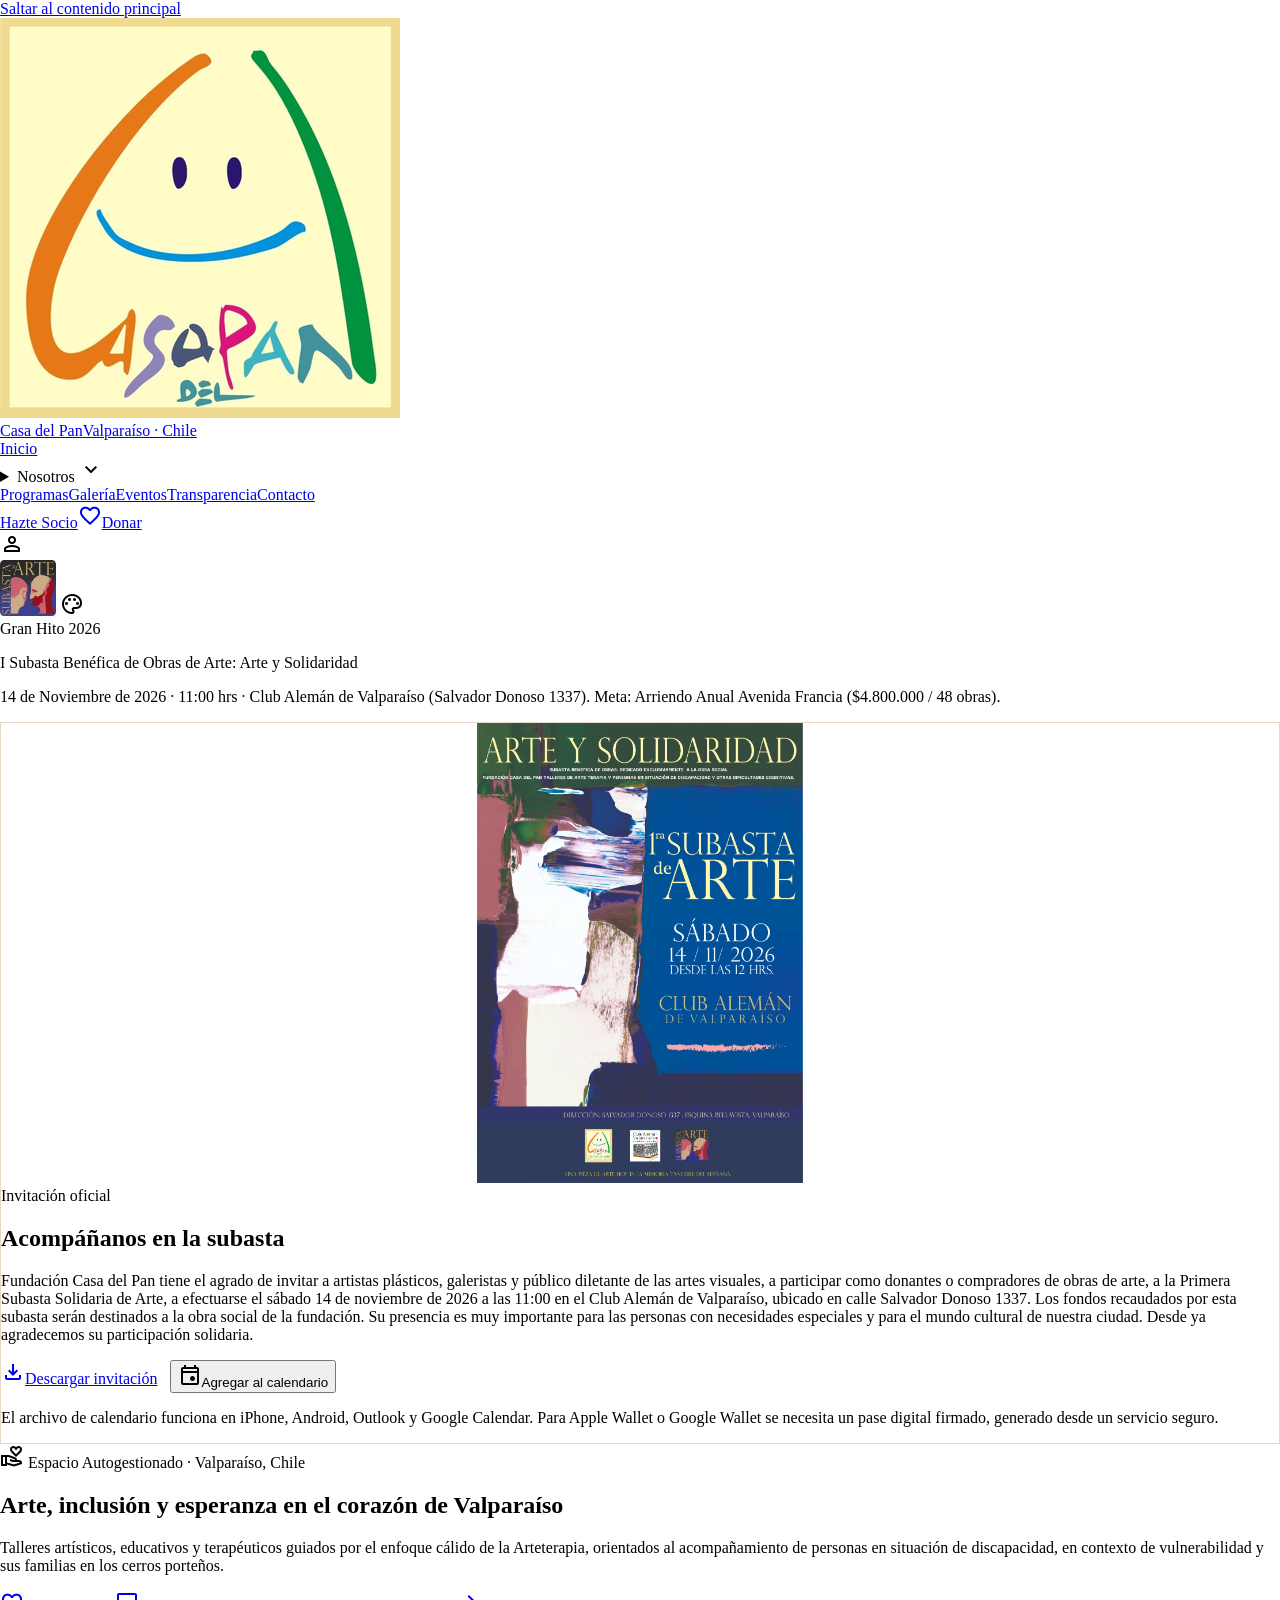
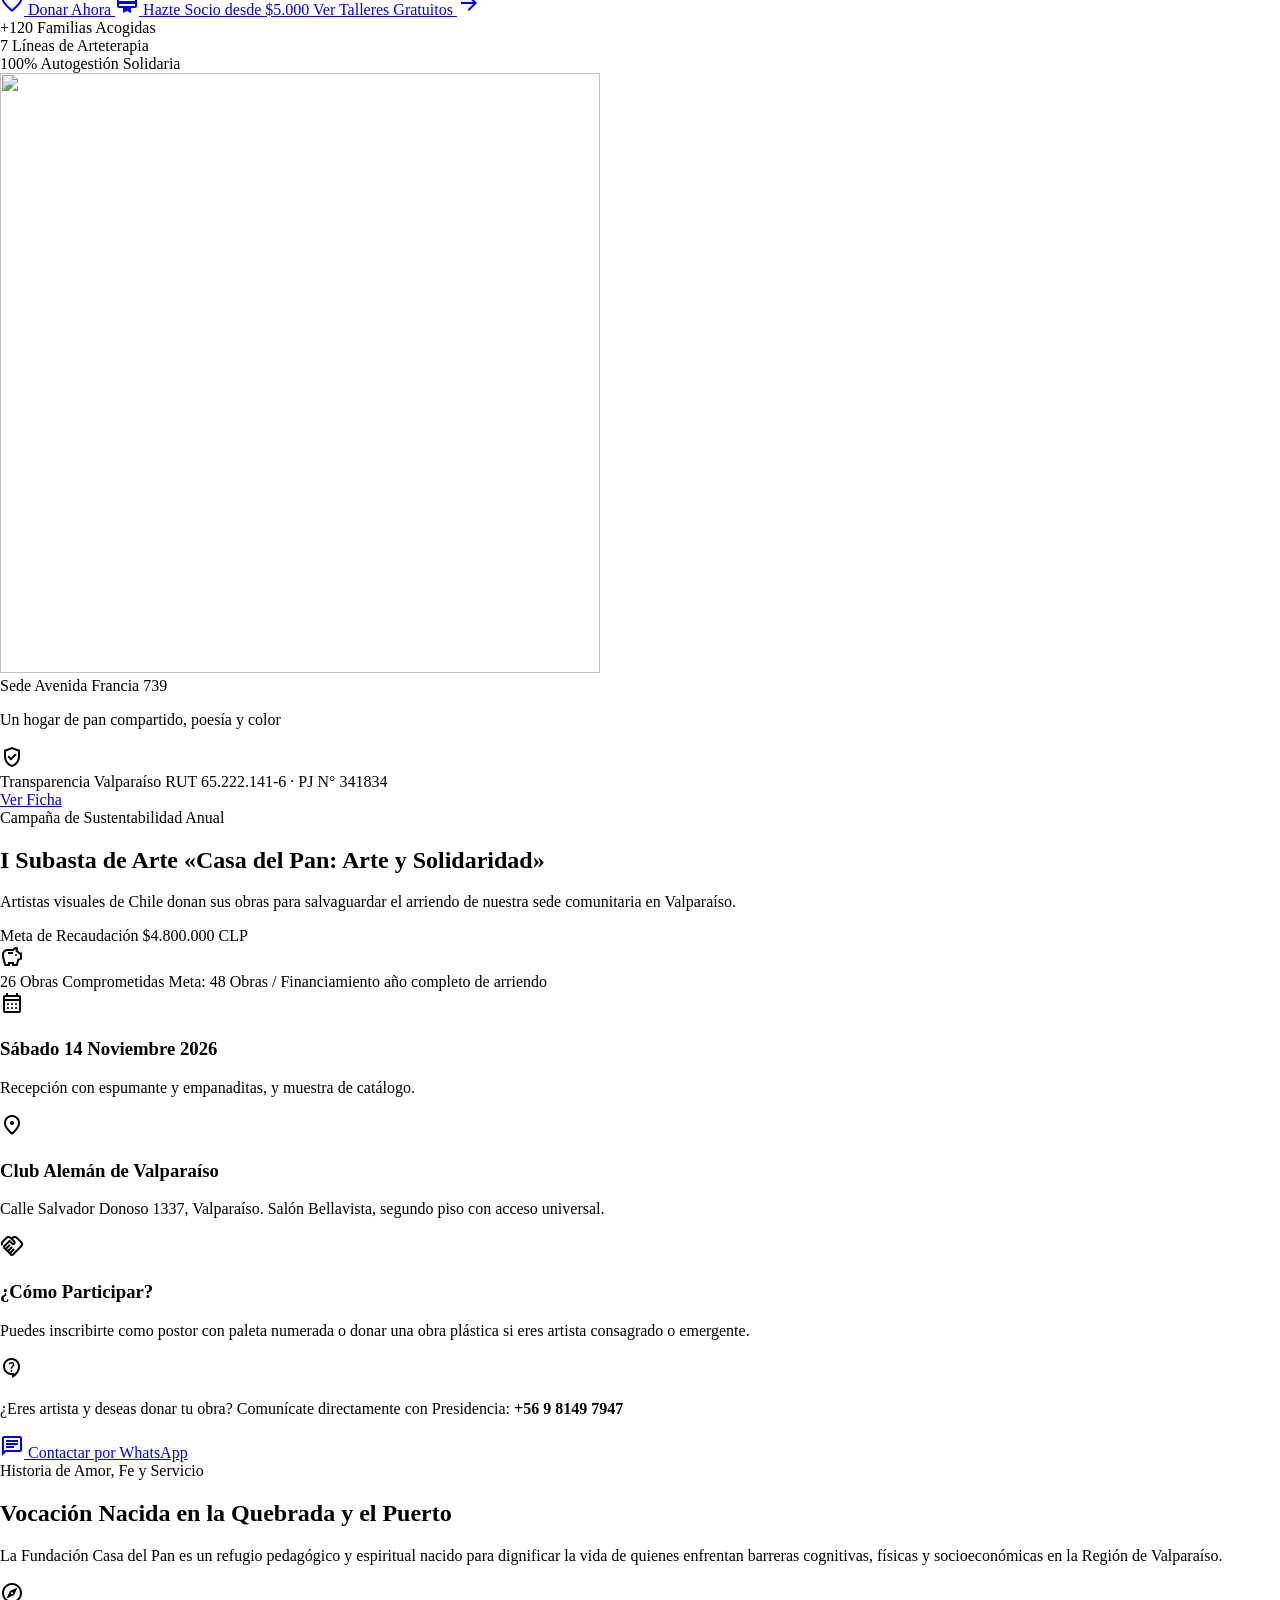
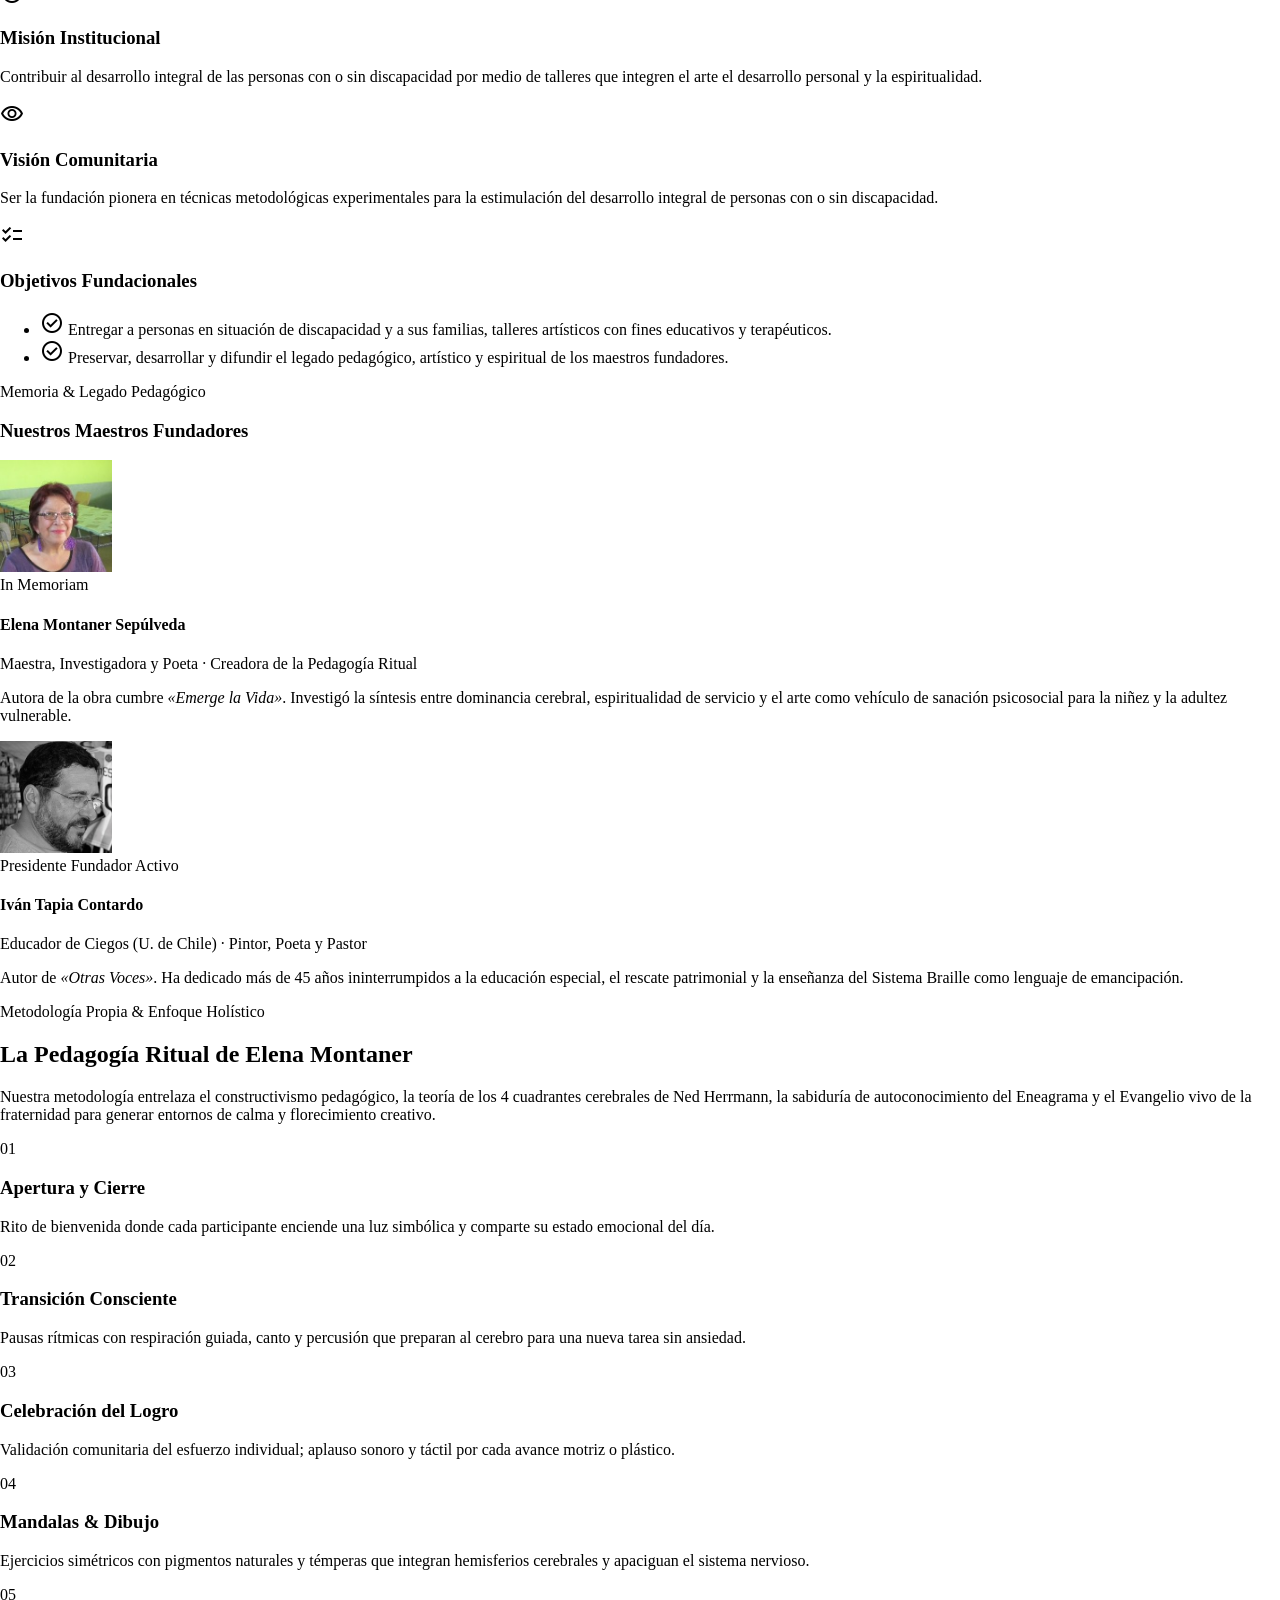
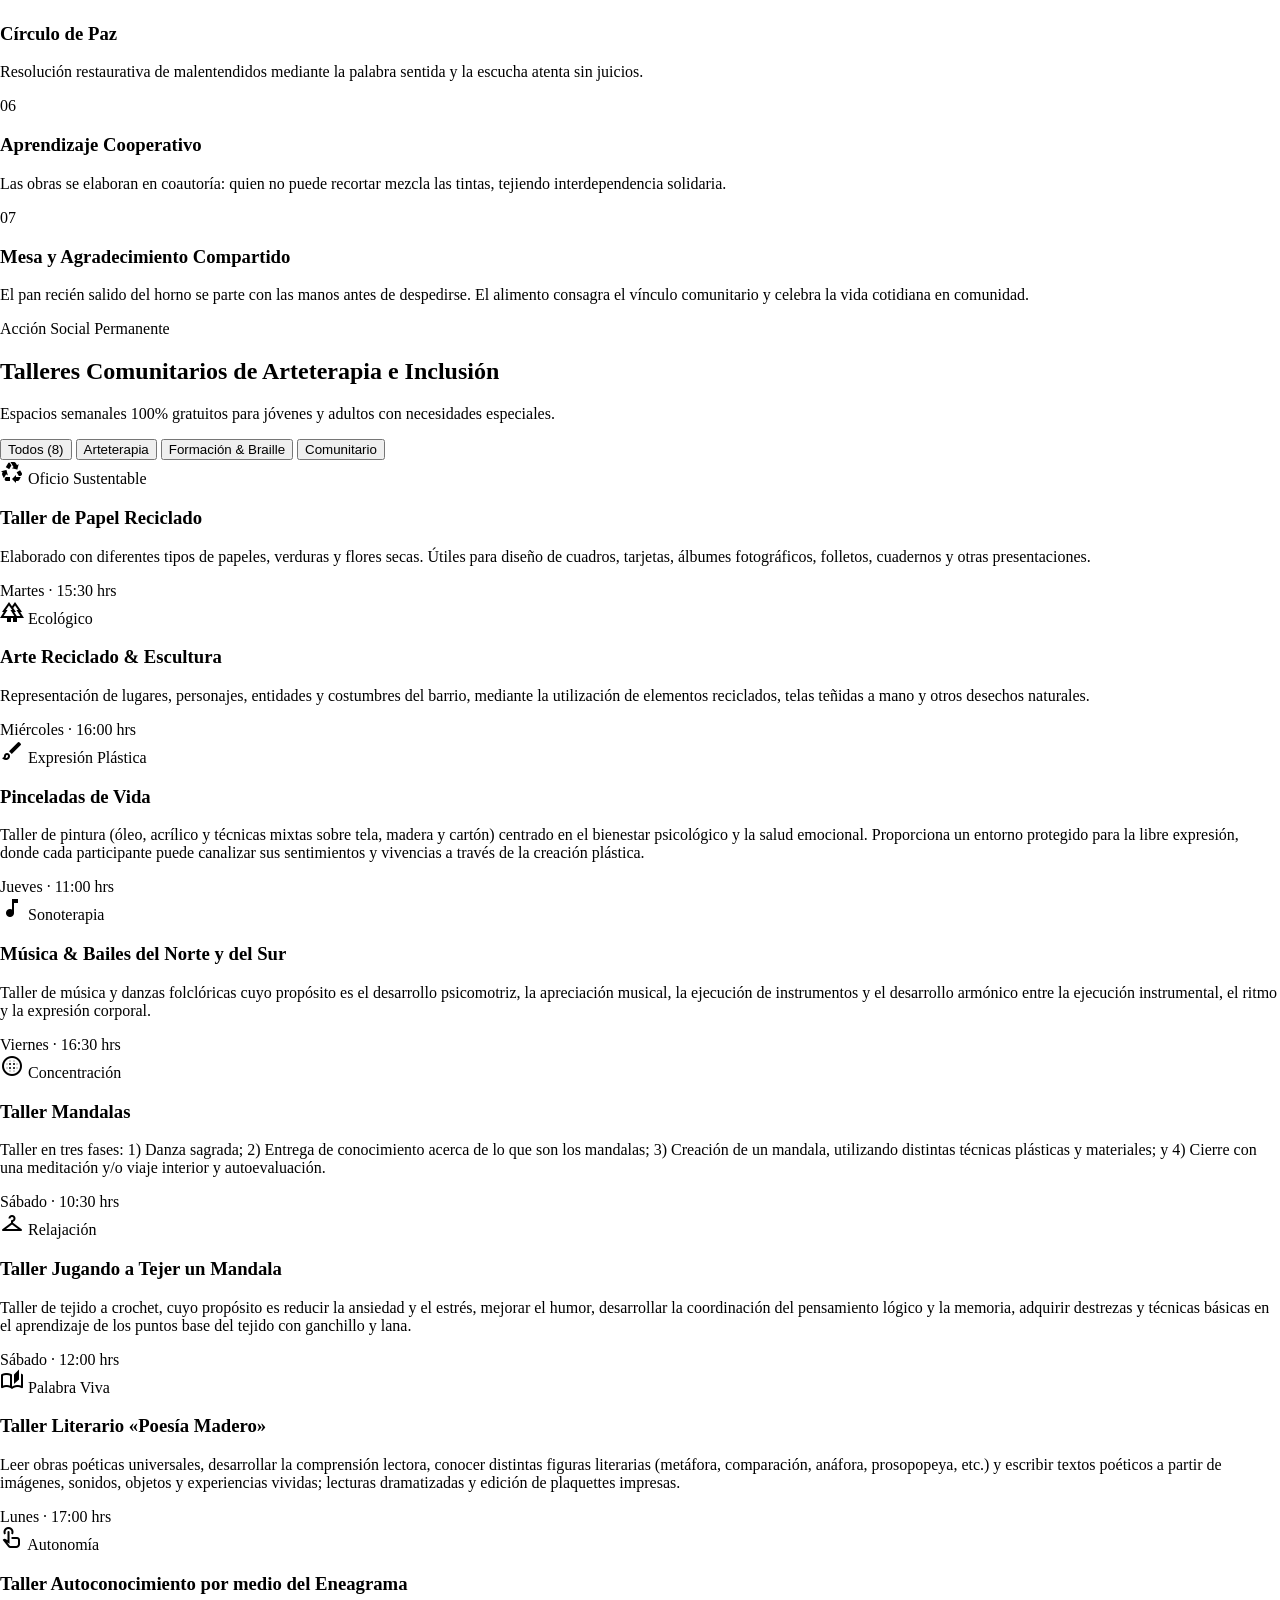
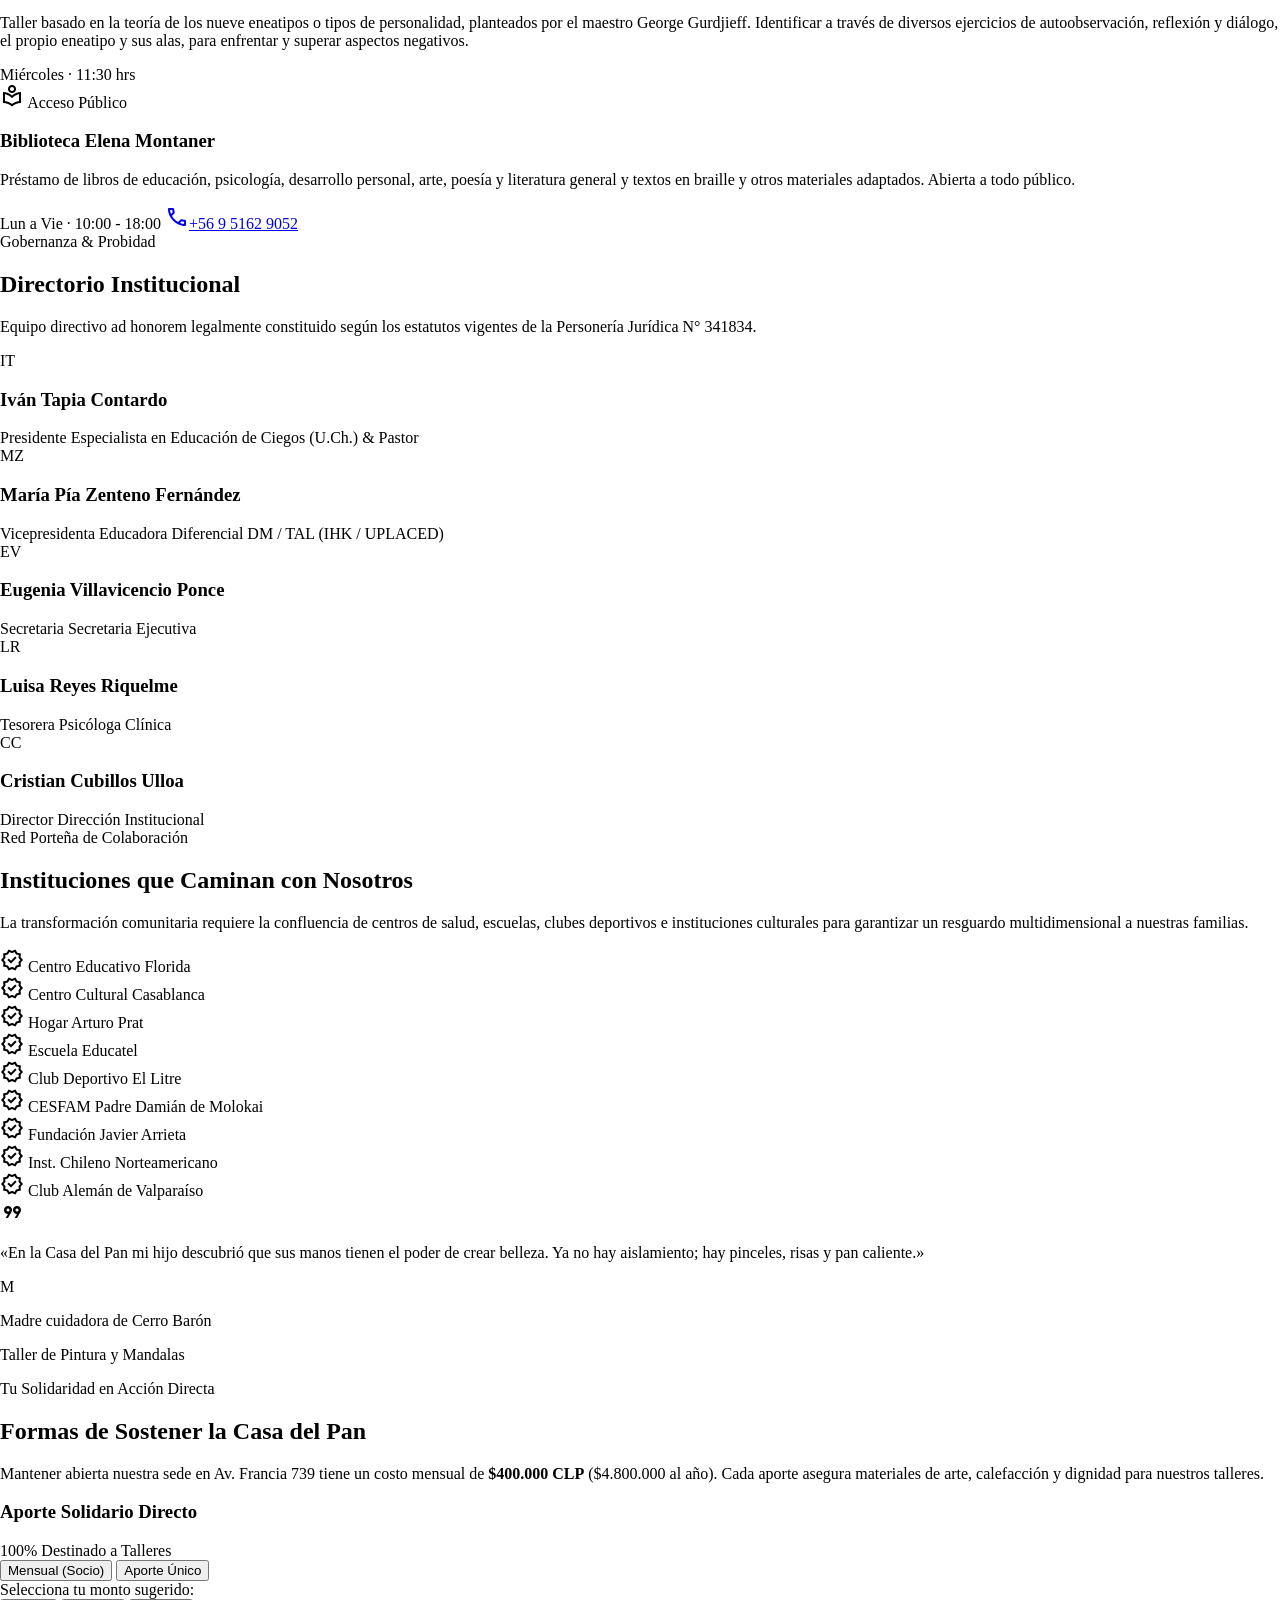
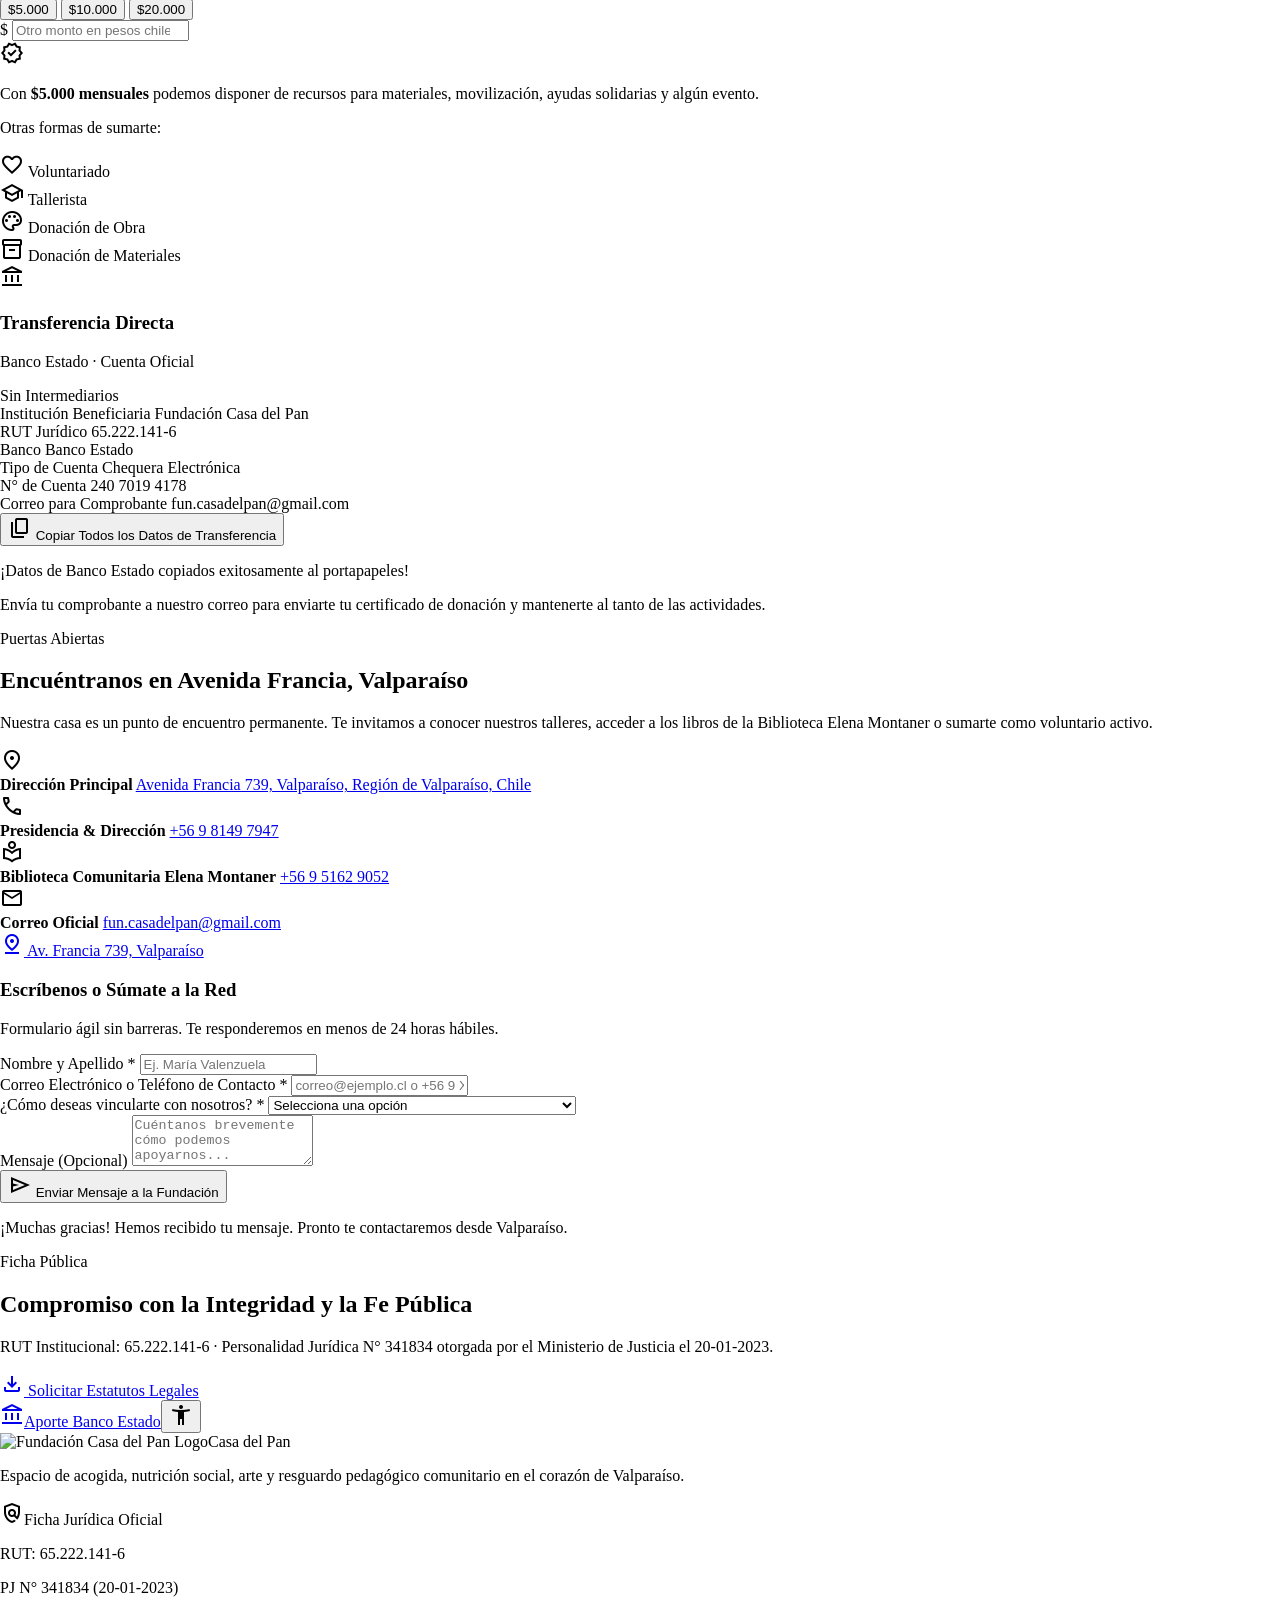
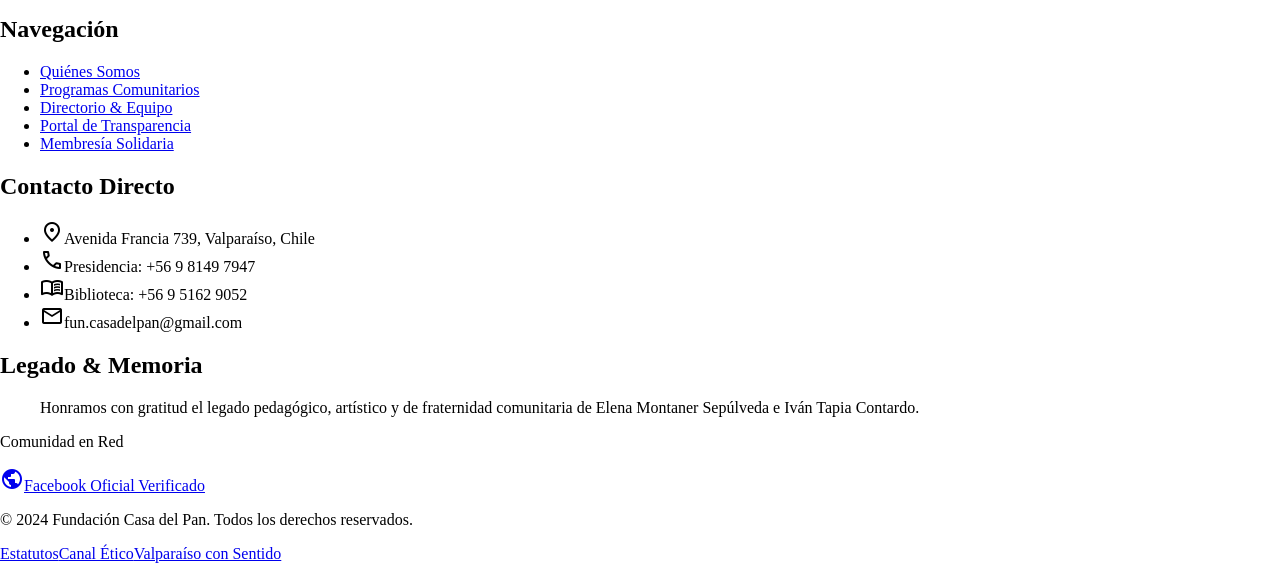
==== commit e7d5772f: "mision , vision y objetivos cambiaron" ====
--- a/index.html
+++ b/index.html
@@ -451,9 +451,8 @@
               </div>
               <h3 class="font-headline-md text-headline-md text-on-surface">Misión Institucional</h3>
               <p class="font-body-md text-body-md text-on-surface-variant leading-relaxed">
-                Acoger integralmente a personas con discapacidad y en vulnerabilidad mediante talleres de arte,
-                formación de oficios y contención terapéutica, fundamentados en el respeto irrestricto a su singularidad
-                y dignidad.
+                Contribuir al desarrollo integral de las personas con o sin discapacidad por medio de talleres que
+                integren el arte el desarrollo personal y la espiritualidad.
               </p>
             </div>
             <div class="p-space-lg rounded-2xl bg-surface-container-low shadow-sm flex flex-col gap-space-sm">
@@ -462,8 +461,8 @@
               </div>
               <h3 class="font-headline-md text-headline-md text-on-surface">Visión Comunitaria</h3>
               <p class="font-body-md text-body-md text-on-surface-variant leading-relaxed">
-                Ser un faro vivo de inclusión comunitaria en el Gran Valparaíso, donde ninguna persona quede excluida
-                del acceso a la belleza, la lectoescritura, la soberanía creativa y el pan en la mesa.
+                Ser la fundación pionera en técnicas metodológicas experimentales para la estimulación del desarrollo
+                integral de personas con o sin discapacidad.
               </p>
             </div>
             <div class="p-space-lg rounded-2xl bg-surface-container-low shadow-sm flex flex-col gap-space-sm">
@@ -474,15 +473,13 @@
               <ul class="font-body-sm text-body-sm text-on-surface-variant space-y-space-xs">
                 <li class="flex items-center gap-space-xs">
                   <span class="material-symbols-outlined text-secondary text-[16px]">check_circle</span>
-                  Desarrollar arteterapia sistemática y gratuita.
+                  Entregar a personas en situación de discapacidad y a sus familias, talleres artísticos con fines
+                  educativos y terapéuticos.
                 </li>
                 <li class="flex items-center gap-space-xs">
                   <span class="material-symbols-outlined text-secondary text-[16px]">check_circle</span>
-                  Mantener la Biblioteca Comunitaria Abierta.
-                </li>
-                <li class="flex items-center gap-space-xs">
-                  <span class="material-symbols-outlined text-secondary text-[16px]">check_circle</span>
-                  Capacitar en braille, reciclaje y papel artesanal.
+                  Preservar, desarrollar y difundir el legado pedagógico, artístico y espiritual de los maestros
+                  fundadores.
                 </li>
               </ul>
             </div>
@@ -900,7 +897,12 @@
                 <div
                   class="p-space-xs rounded-lg bg-surface-container flex items-center gap-space-xxs text-body-sm text-on-surface">
                   <span class="material-symbols-outlined text-secondary text-[18px]">verified</span>
-                  <span>CESFAM Padre Damián</span>
+                  <span>CESFAM Padre Damián de Molokai</span>
+                </div>
+                <div
+                  class="p-space-xs rounded-lg bg-surface-container flex items-center gap-space-xxs text-body-sm text-on-surface">
+                  <span class="material-symbols-outlined text-secondary text-[18px]">verified</span>
+                  <span>Fundación Javier Arrieta</span>
                 </div>
                 <div
                   class="p-space-xs rounded-lg bg-surface-container flex items-center gap-space-xxs text-body-sm text-on-surface">
@@ -911,11 +913,6 @@
                   class="p-space-xs rounded-lg bg-surface-container flex items-center gap-space-xxs text-body-sm text-on-surface">
                   <span class="material-symbols-outlined text-secondary text-[18px]">verified</span>
                   <span>Club Alemán de Valparaíso</span>
-                </div>
-                <div
-                  class="p-space-xs rounded-lg bg-surface-container flex items-center gap-space-xxs text-body-sm text-on-surface">
-                  <span class="material-symbols-outlined text-secondary text-[18px]">verified</span>
-                  <span>CESFAM Las Palmas</span>
                 </div>
               </div>
             </div>
@@ -1104,7 +1101,7 @@
             <span class="font-label-md text-label-md uppercase tracking-wider text-primary font-bold">Puertas
               Abiertas</span>
             <h2 class="font-headline-lg text-headline-lg text-on-surface" id="contacto-heading">
-              Encuéntranos en Avenida Francia
+              Encuéntranos en Avenida Francia, Valparaíso
             </h2>
             <p class="font-body-md text-body-md text-on-surface-variant leading-relaxed">
               Nuestra casa es un punto de encuentro permanente. Te invitamos a conocer nuestros talleres, acceder a los
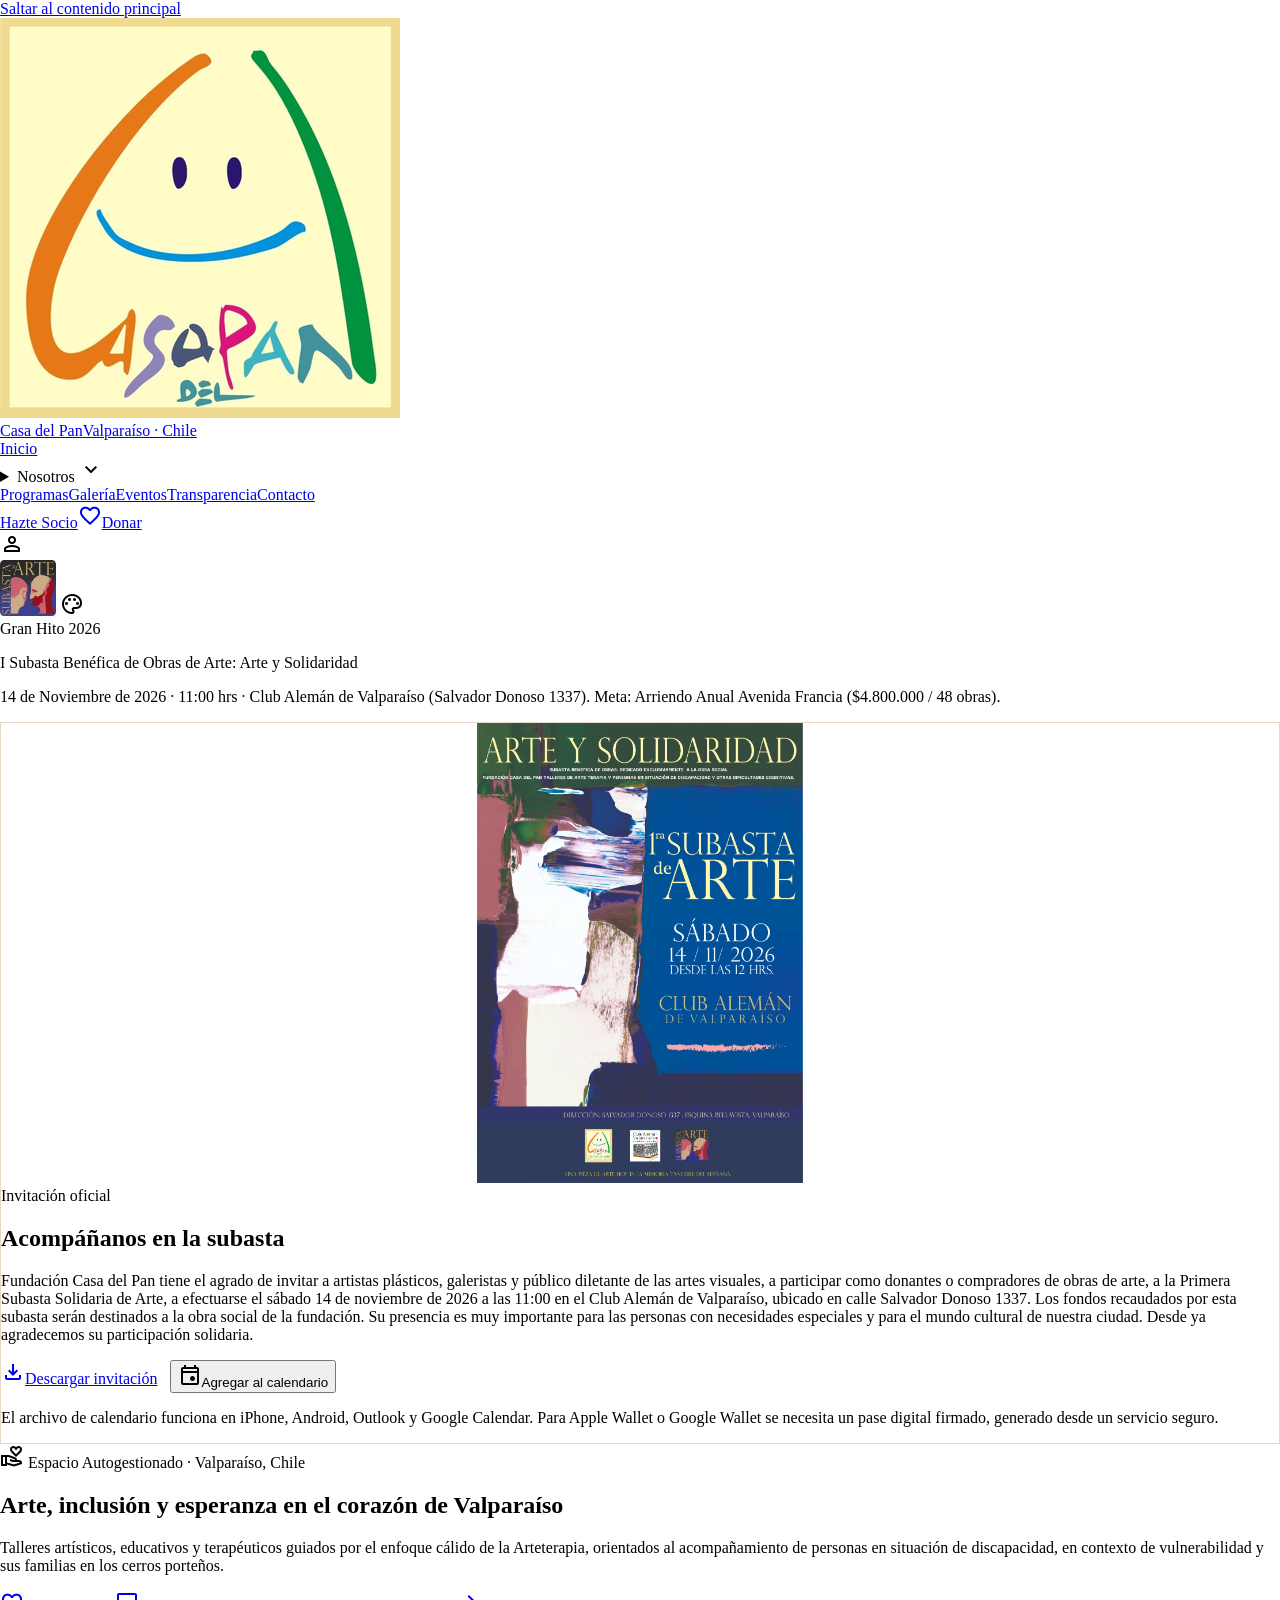
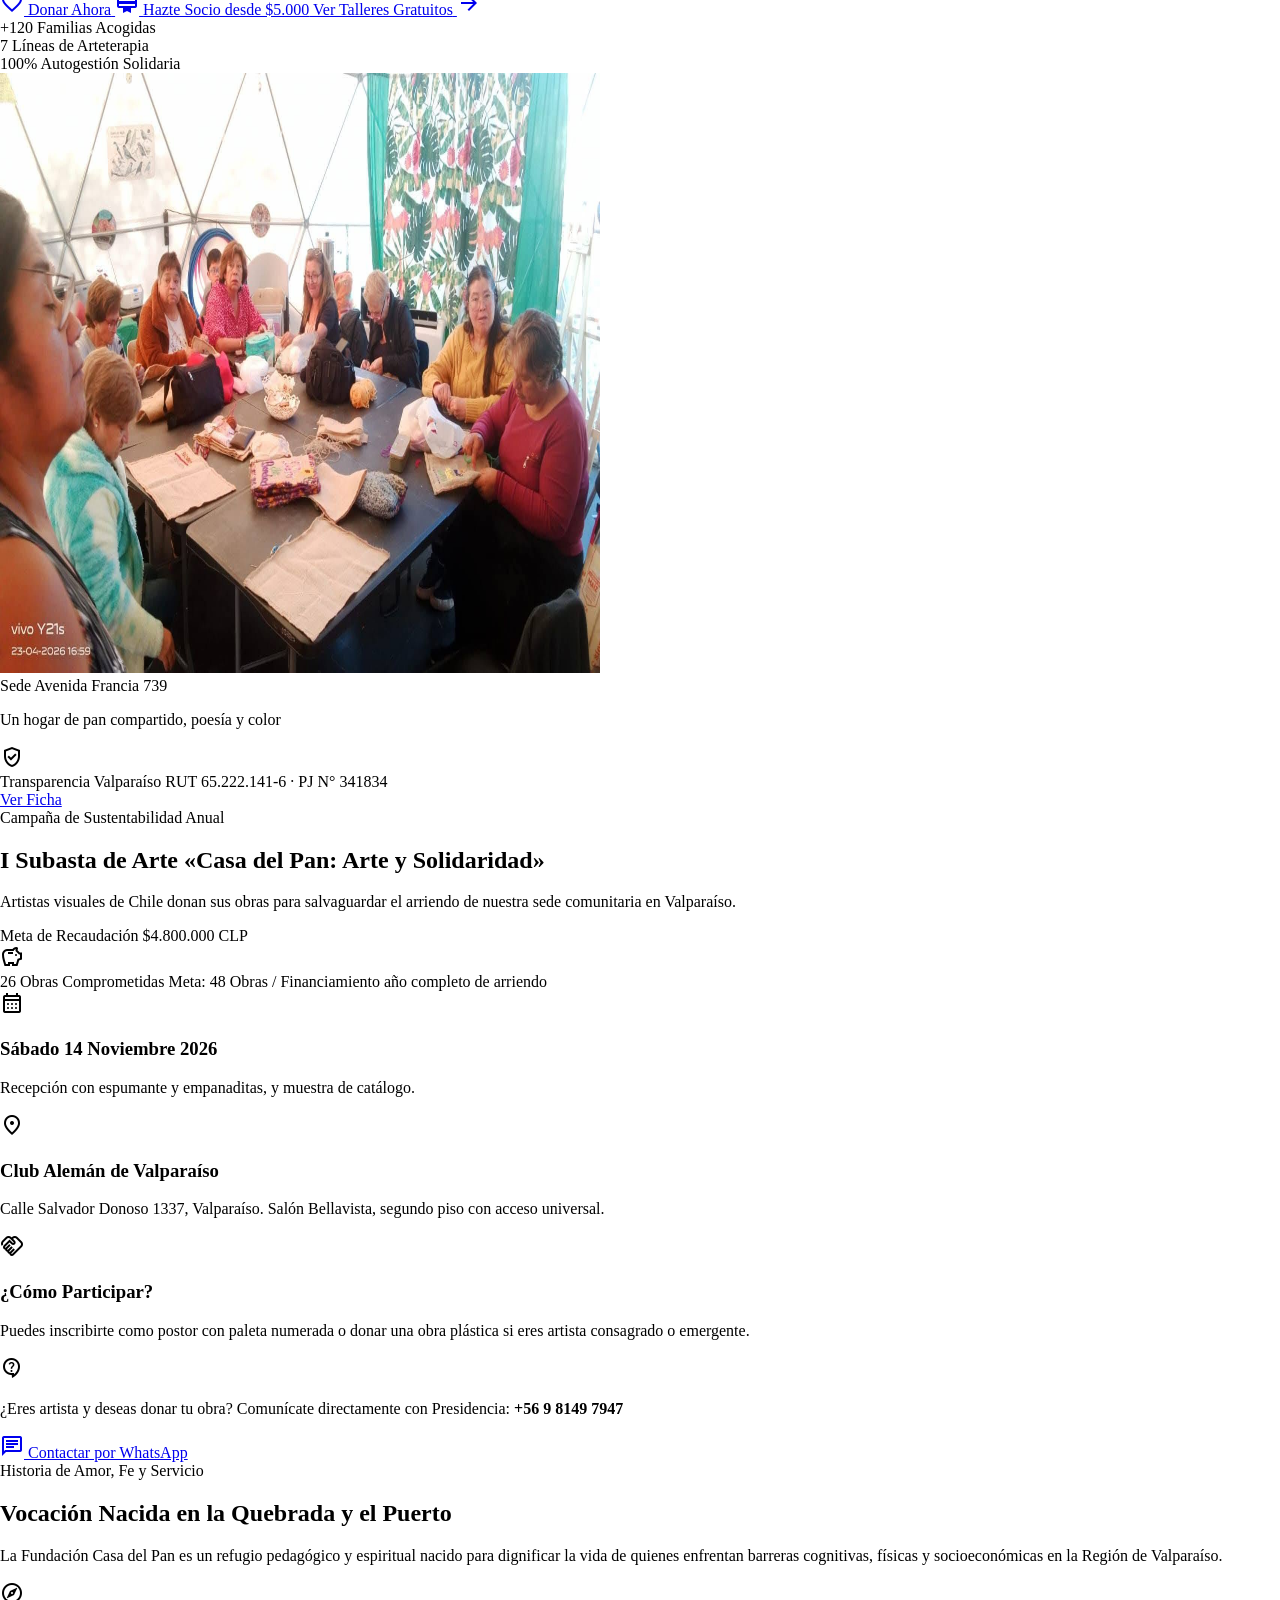
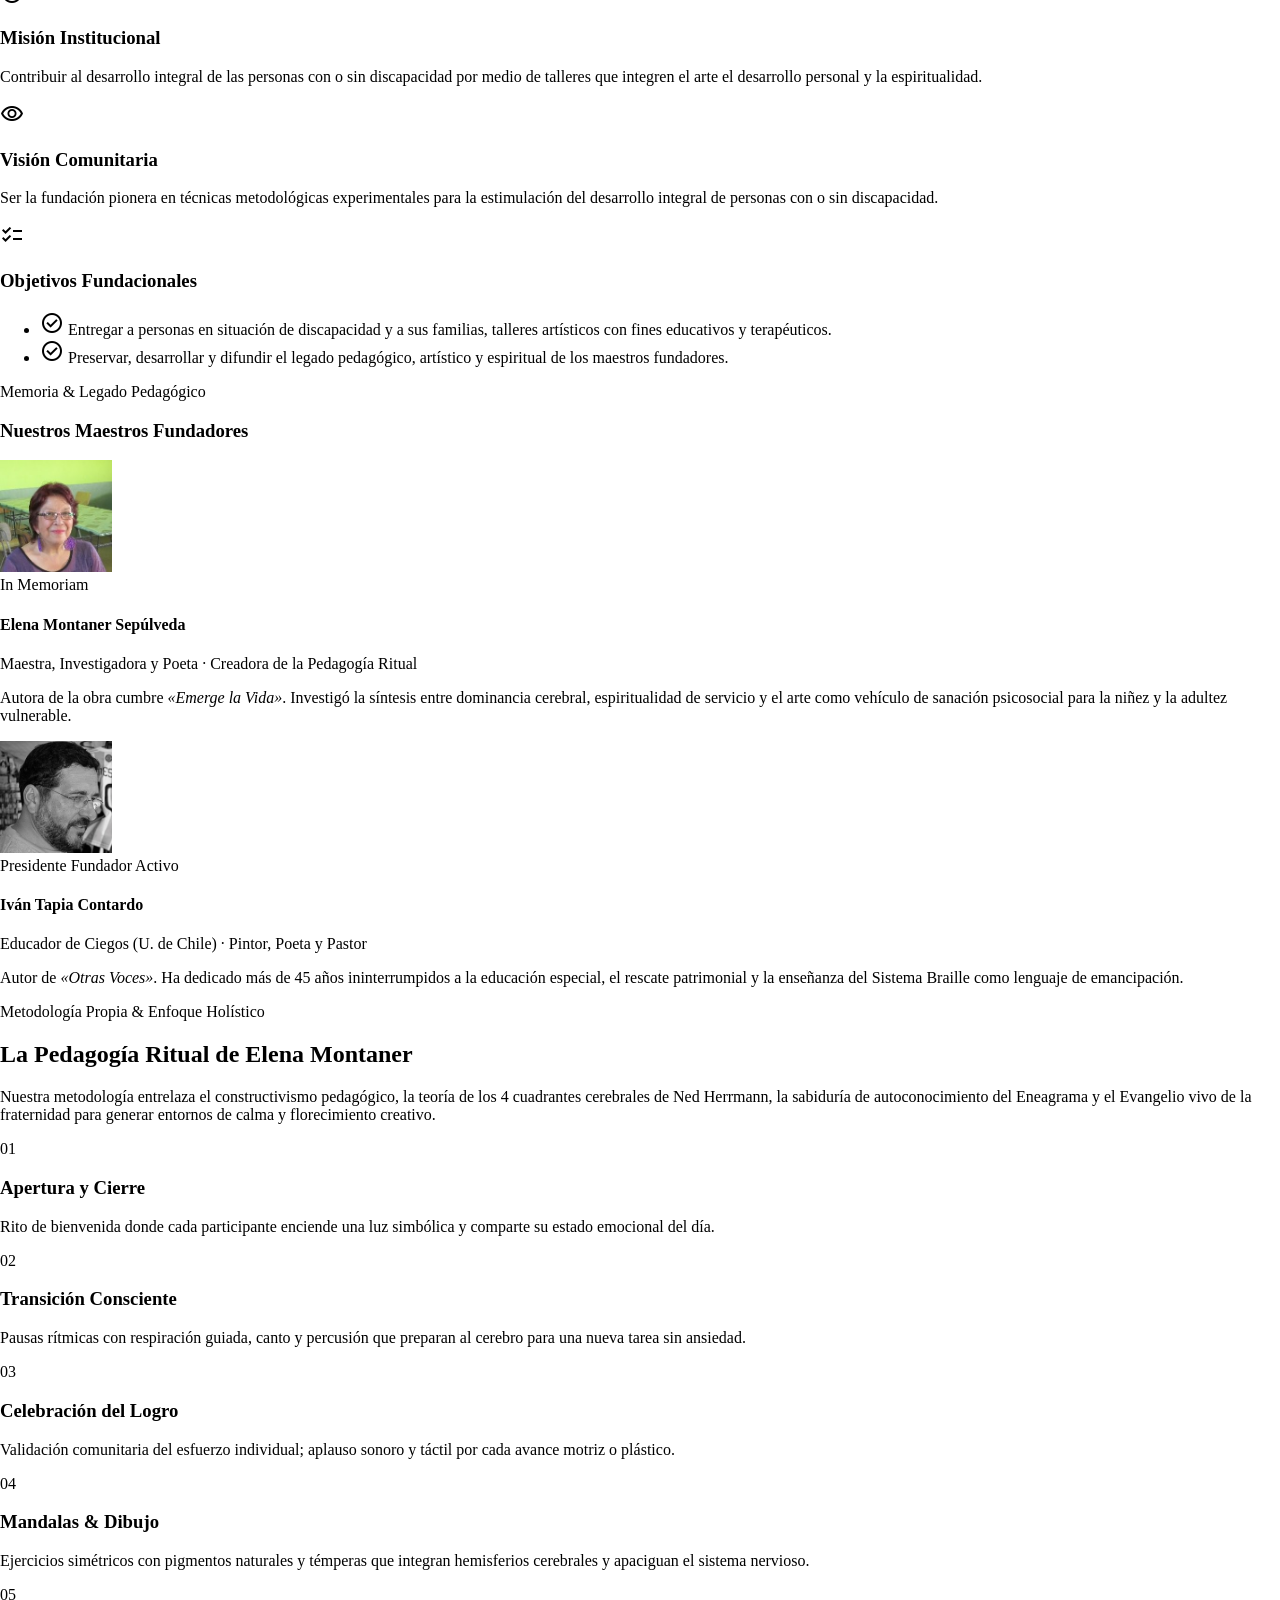
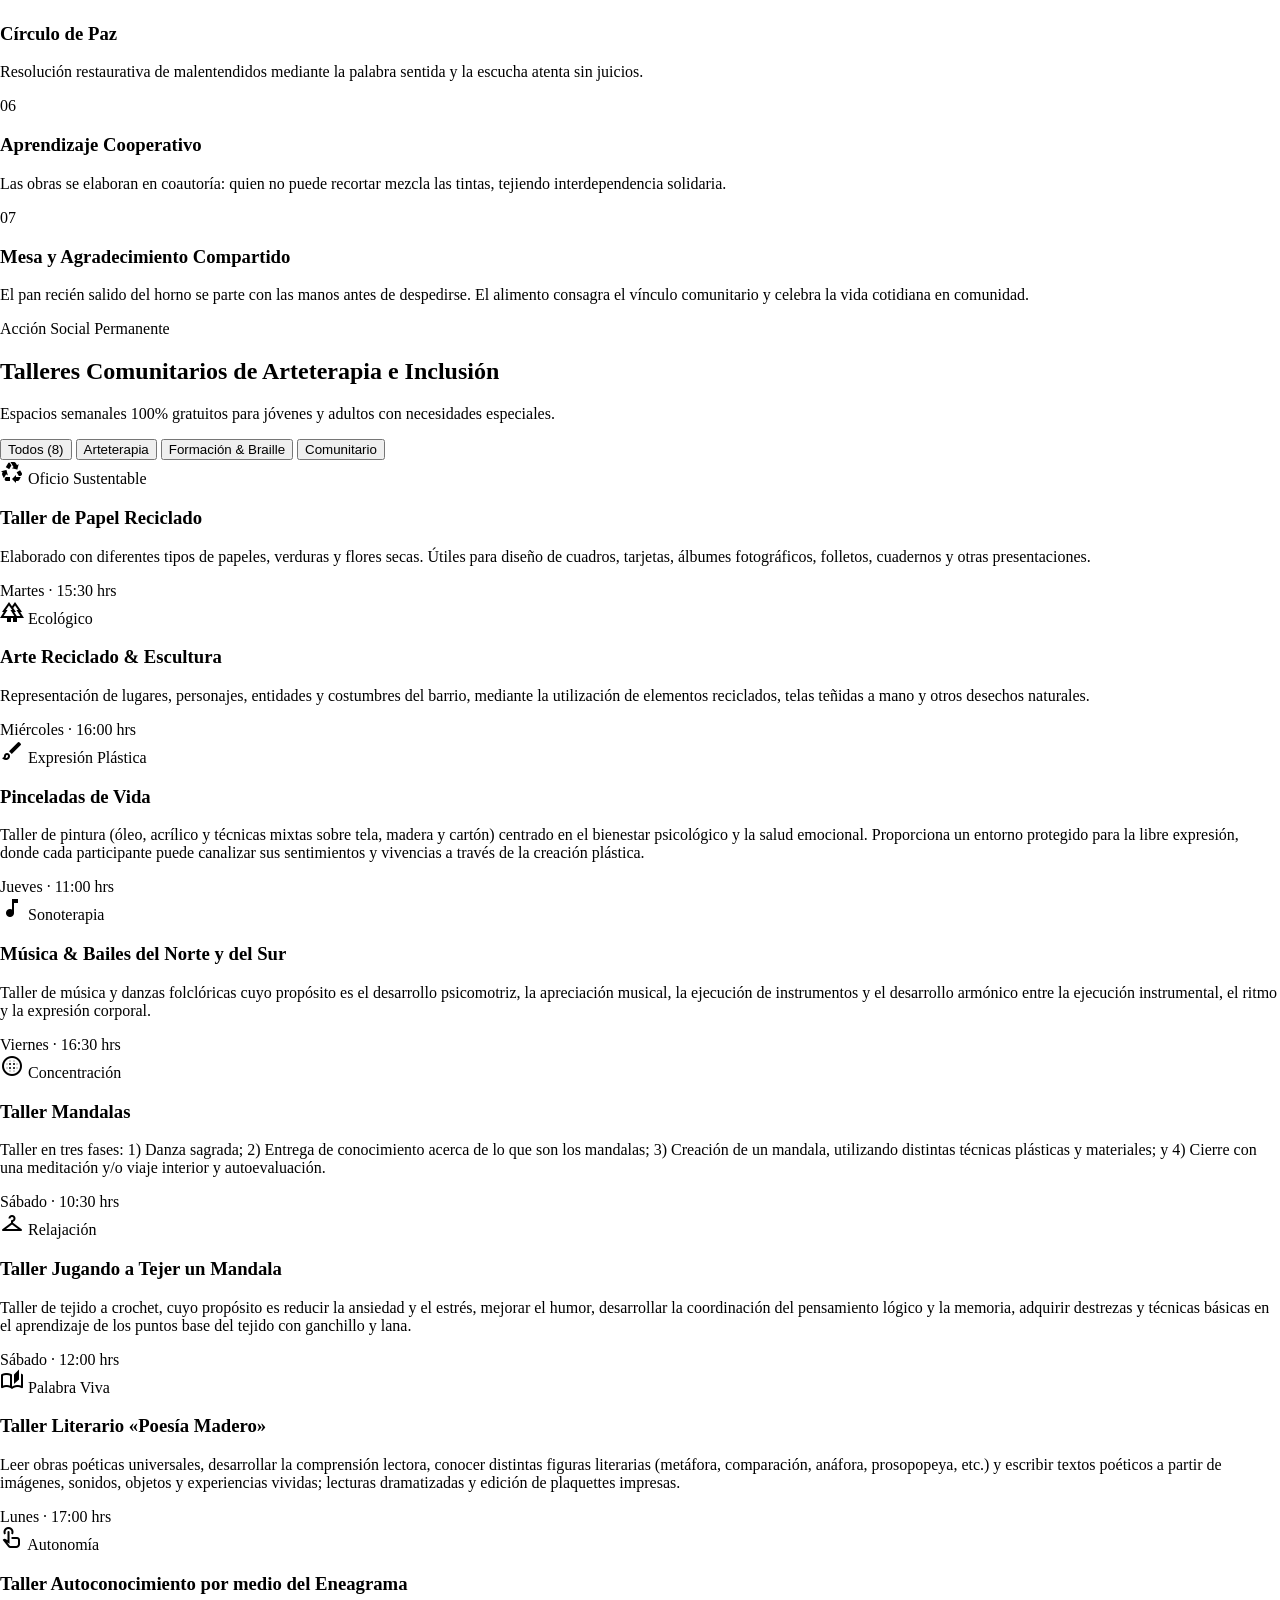
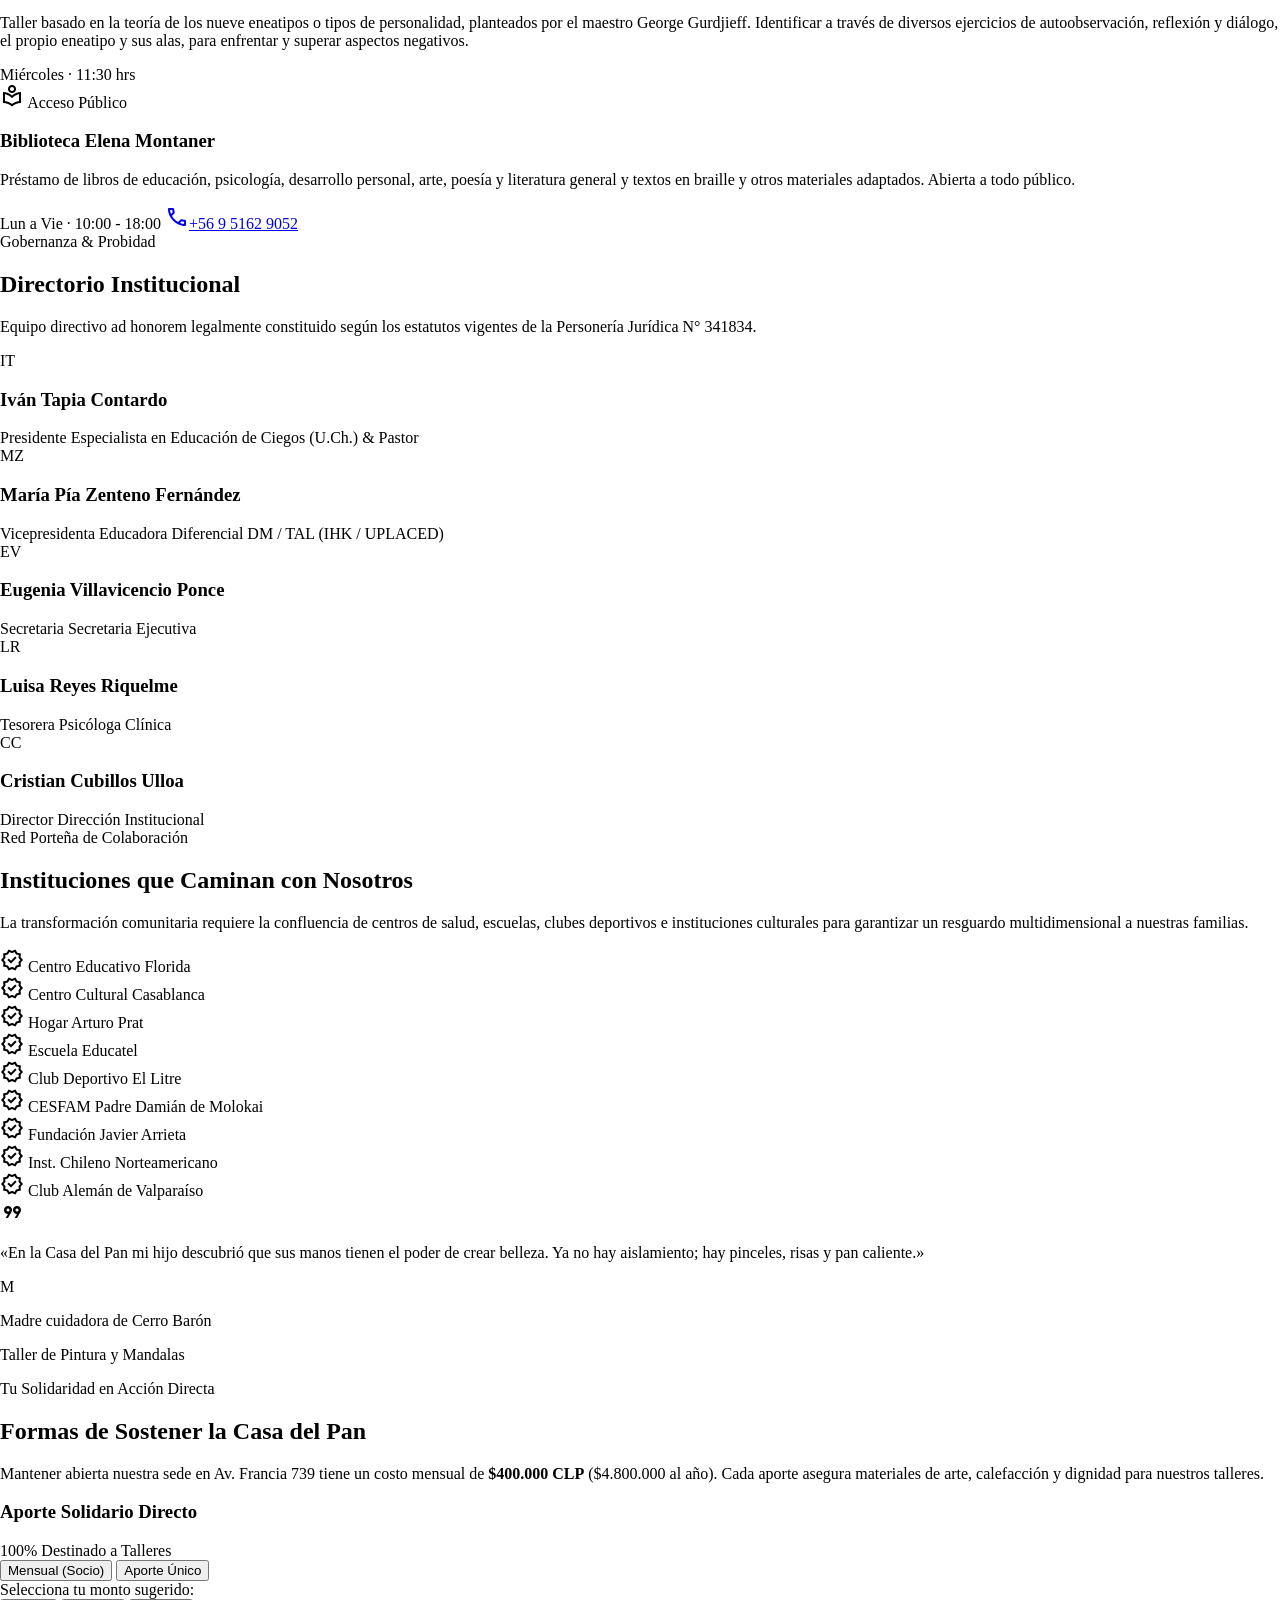
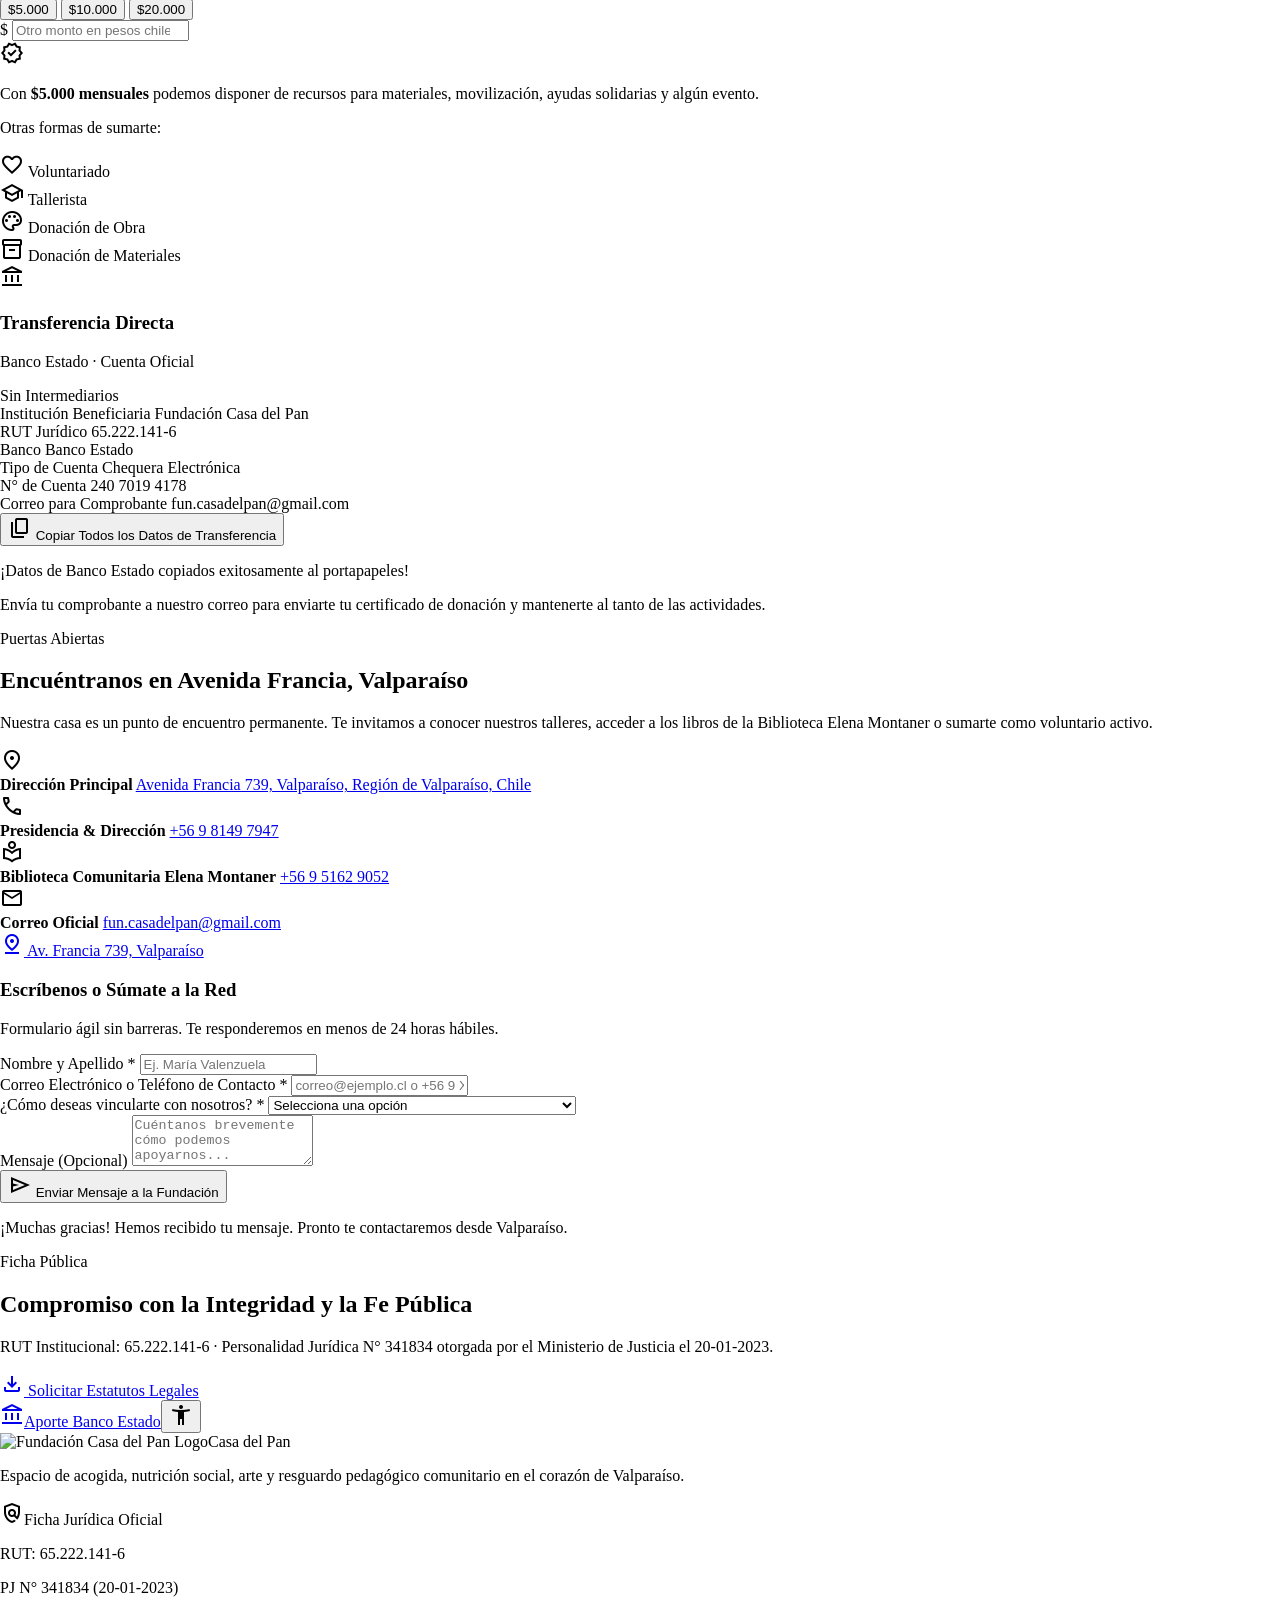
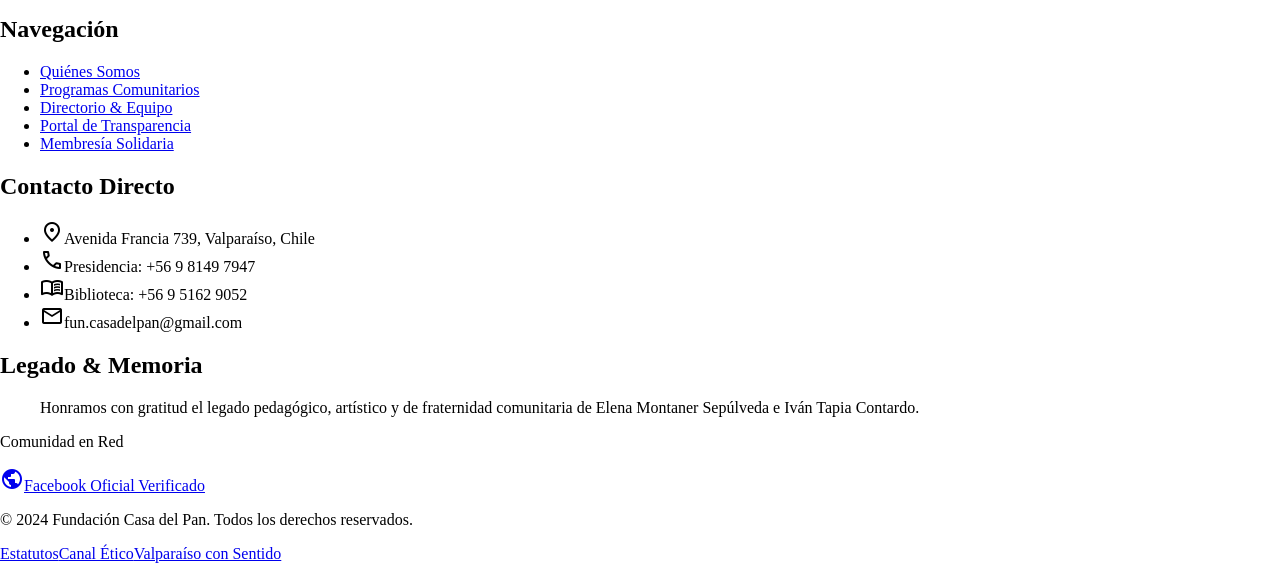
==== commit 2a3bd202: "modificaciones sitio web para publicacion e imagen de index" ====
--- a/index.html
+++ b/index.html
@@ -5,7 +5,28 @@
 <head>
   <meta charset="utf-8" />
   <meta content="width=device-width, initial-scale=1.0" name="viewport" />
-  <title>Fundación Casa del Pan - Valparaíso</title>
+  <title>Fundación Casa del Pan | Arte e inclusión en Valparaíso</title>
+  <meta name="description"
+    content="Fundación Casa del Pan: arteterapia, talleres inclusivos y acompañamiento comunitario en Avenida Francia 739, Valparaíso, Chile." />
+  <link rel="icon" href="assets/favicon.ico" type="image/x-icon" />
+  <link rel="apple-touch-icon" href="assets/images/logo.png" />
+  <link rel="canonical" href="https://www.funcasadelpan.cl/" />
+  <meta property="og:type" content="website" />
+  <meta property="og:site_name" content="Fundación Casa del Pan" />
+  <meta property="og:title" content="Fundación Casa del Pan | Arte e inclusión en Valparaíso" />
+  <meta property="og:description"
+    content="Arteterapia, talleres inclusivos y acompañamiento comunitario. Visítanos en Avenida Francia 739, Valparaíso, Chile." />
+  <meta property="og:url" content="https://www.funcasadelpan.cl/" />
+  <meta property="og:image" content="https://www.funcasadelpan.cl/assets/images/logo.png" />
+  <meta property="og:image:type" content="image/png" />
+  <meta property="og:image:width" content="400" />
+  <meta property="og:image:height" content="400" />
+  <meta property="og:image:alt" content="Logo de la Fundación Casa del Pan" />
+  <meta name="twitter:card" content="summary" />
+  <meta name="twitter:title" content="Fundación Casa del Pan | Arte e inclusión en Valparaíso" />
+  <meta name="twitter:description"
+    content="Arteterapia, talleres inclusivos y acompañamiento comunitario en Avenida Francia 739, Valparaíso, Chile." />
+  <meta name="twitter:image" content="https://www.funcasadelpan.cl/assets/images/logo.png" />
   <link href="https://fonts.googleapis.com" rel="preconnect" />
   <link crossorigin="" href="https://fonts.gstatic.com" rel="preconnect" />
   <link
@@ -174,8 +195,8 @@
     "@type": "NGO",
     "name": "Fundación Casa del Pan",
     "alternateName": "Casa del Pan Valparaíso",
-    "url": "https://casadelpan.cl",
-    "logo": "https://lh3.googleusercontent.com/aida-public/[base64]",
+    "url": "https://www.funcasadelpan.cl",
+    "logo": "https://www.funcasadelpan.cl/assets/images/logo.png",
     "taxID": "65.222.141-6",
     "identifier": "PJ N° 341834",
     "description": "Fundación sin fines de lucro en Valparaíso dedicada a la inclusión, arteterapia y pedagogía ritual para personas con discapacidad y familias porteñas.",
@@ -327,9 +348,9 @@
             <div
               class="relative w-full aspect-square max-w-md rounded-2xl overflow-hidden shadow-xl bg-surface-container">
               <img class="w-full h-full object-cover"
-                data-alt="Un taller de arteterapia inclusivo en Valparaíso con personas creando papel artesanal y pintura con mandalas, en un salón luminoso con maderas cálidas, cerámicas y ventanales que dan a las laderas coloridas de Valparaíso, atmósfera acogedora y fraterna con luz dorada del atardecer"
+                data-alt="Personas participan en un taller comunitario de manualidades y tejido en un espacio luminoso y acogedor"
                 height="600" loading="eager"
-                src="https://lh3.googleusercontent.com/aida-public/[base64]"
+                src="assets/images/index.jpg"
                 width="600" />
               <div
                 class="absolute inset-0 bg-gradient-to-t from-on-surface/80 via-transparent to-transparent flex flex-col justify-end p-space-md text-on-primary">
@@ -485,7 +506,7 @@
             </div>
           </div>
           <!-- TRIBUTO A LOS MAESTROS FUNDADORES -->
-          <div class="p-space-xl rounded-2xl bg-surface-container-highest">
+          <div class="p-space-xl rounded-2xl  bg-surface-container-highest">
             <div class="mb-space-lg">
               <span class="font-label-sm text-label-sm uppercase tracking-wider text-primary font-bold">Memoria &amp;
                 Legado Pedagógico</span>
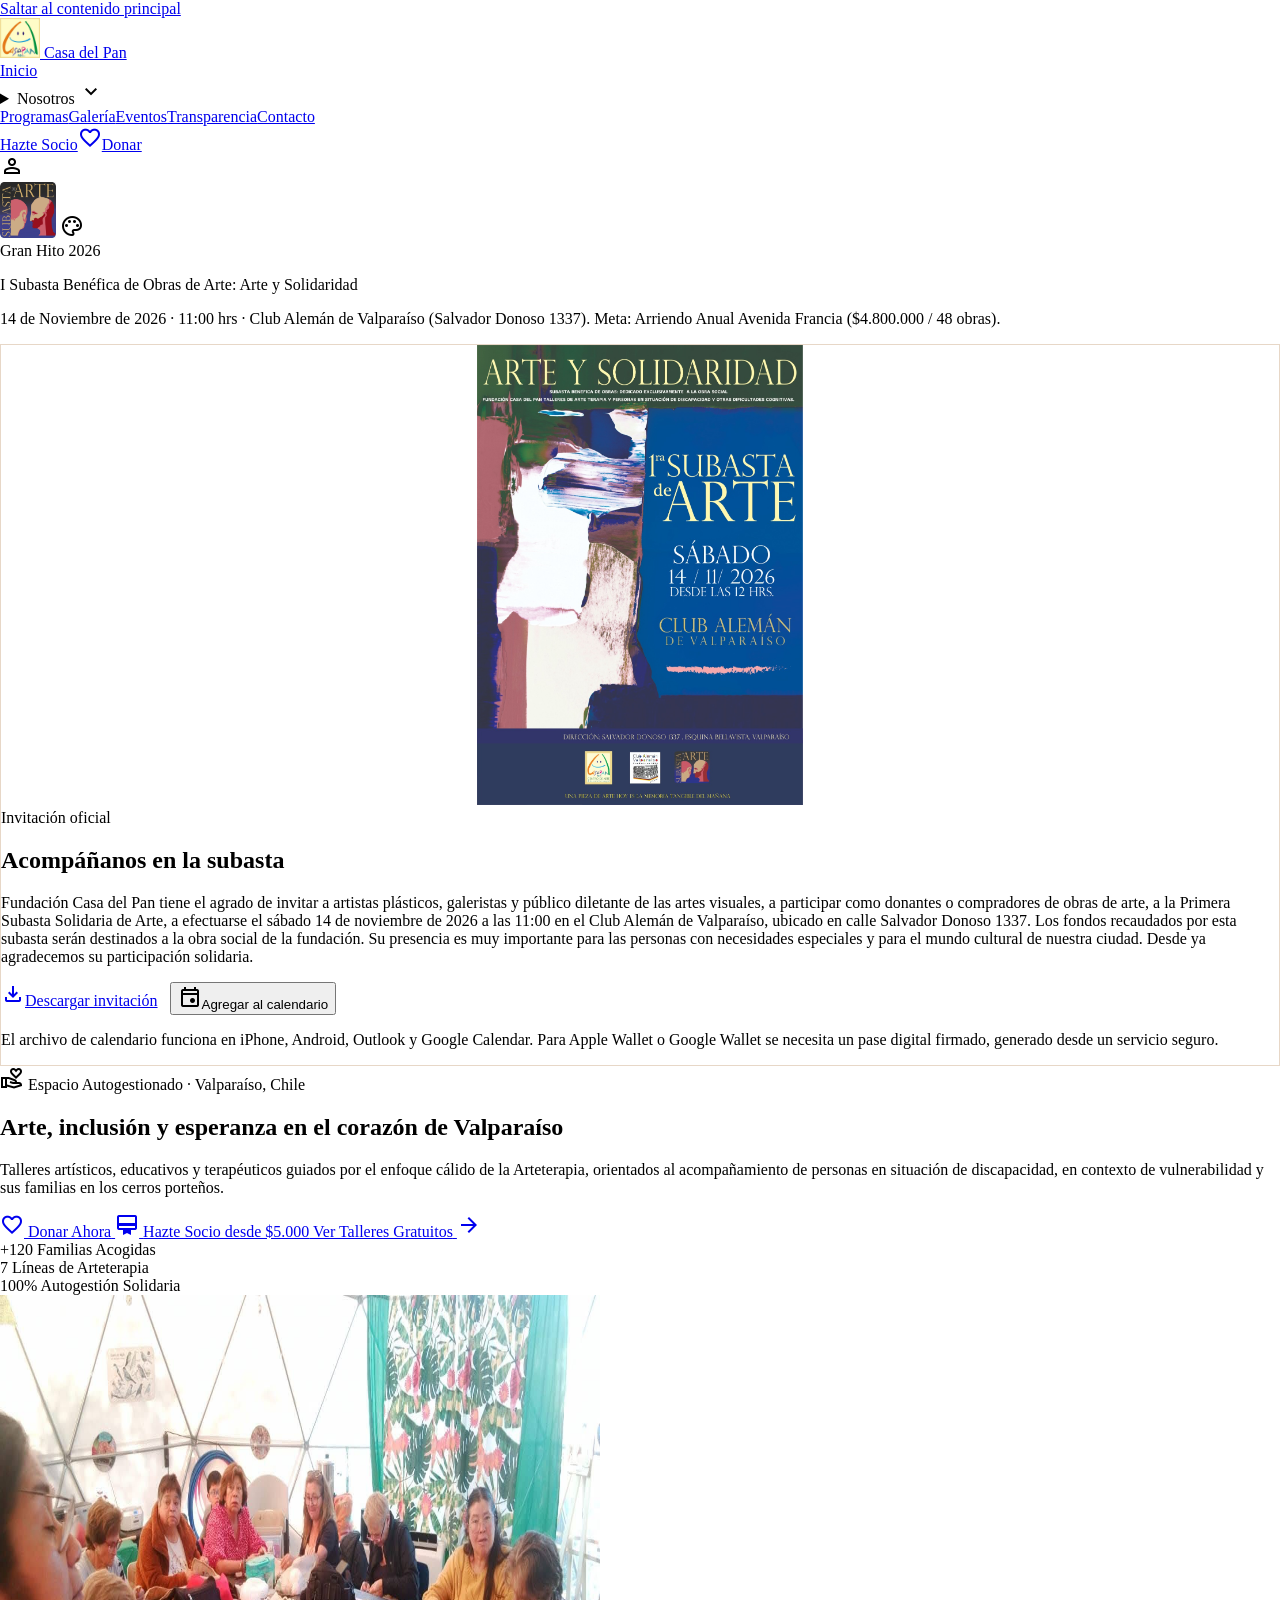
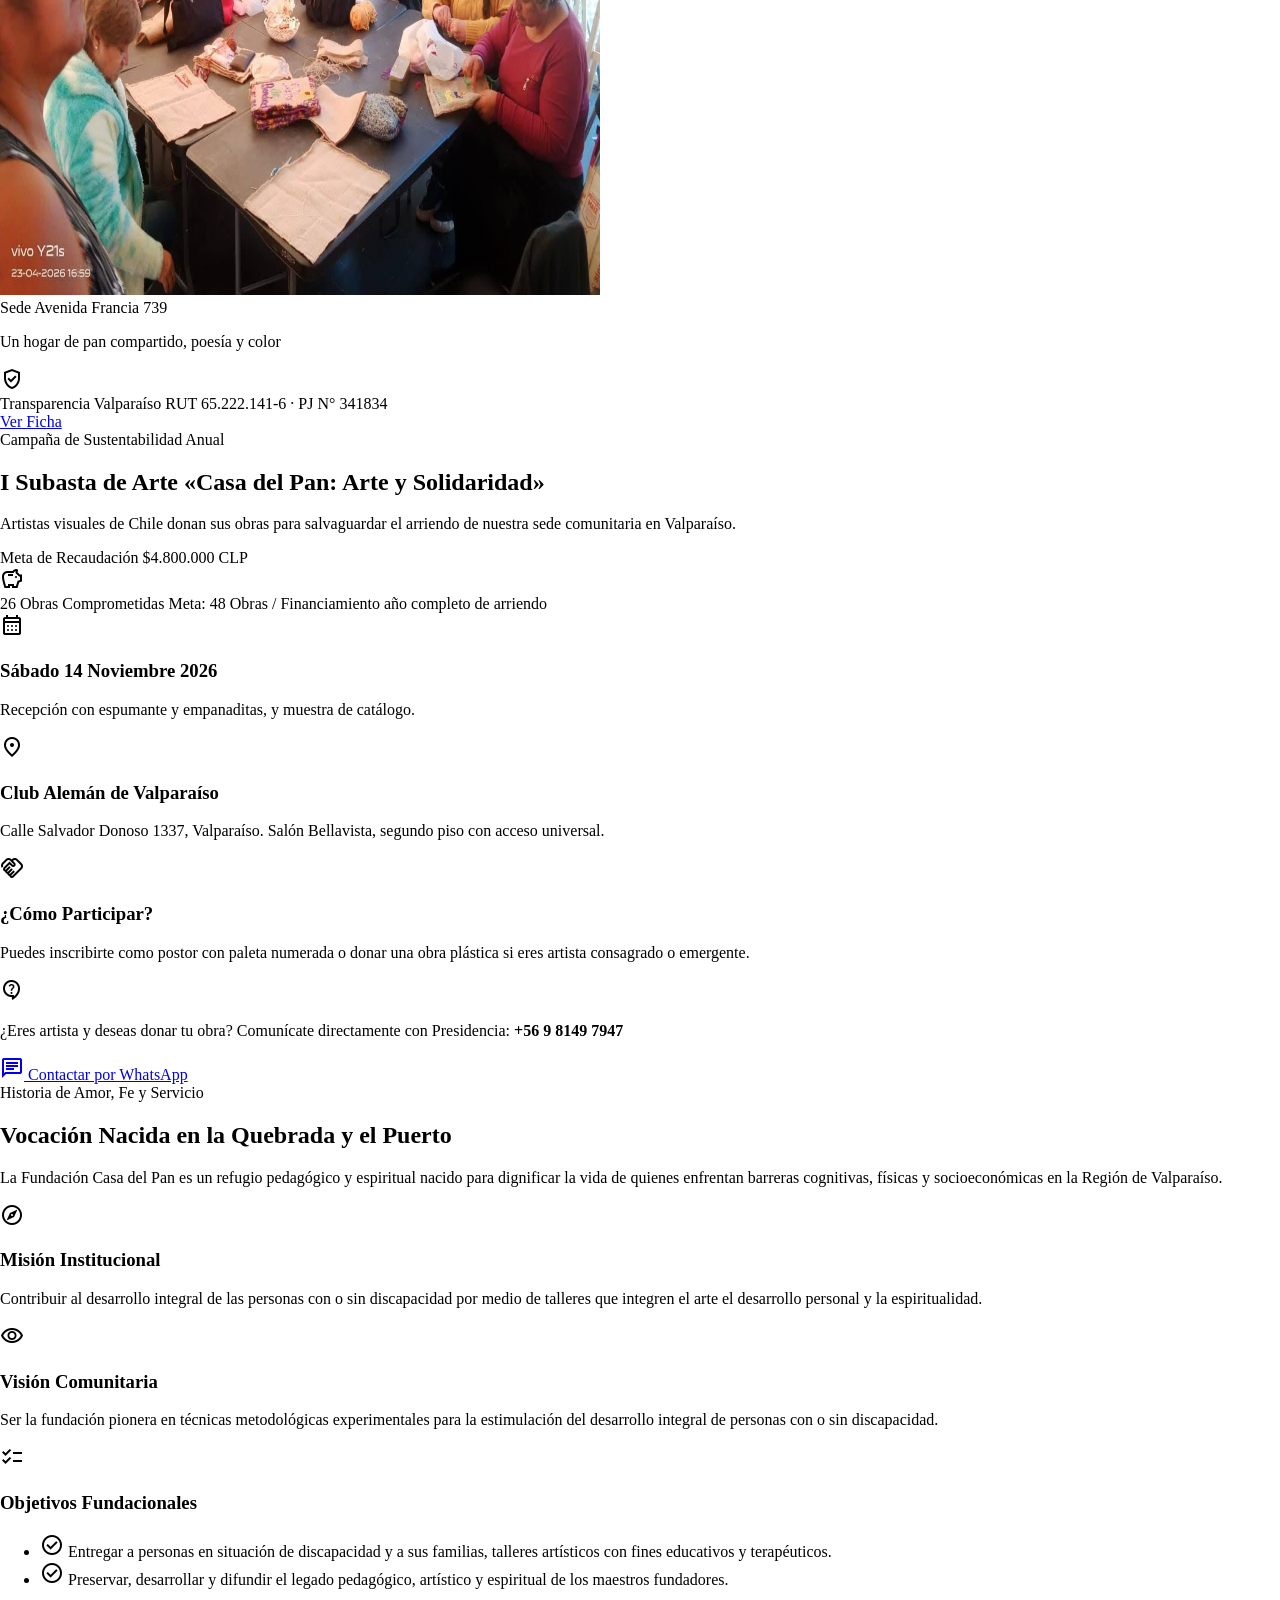
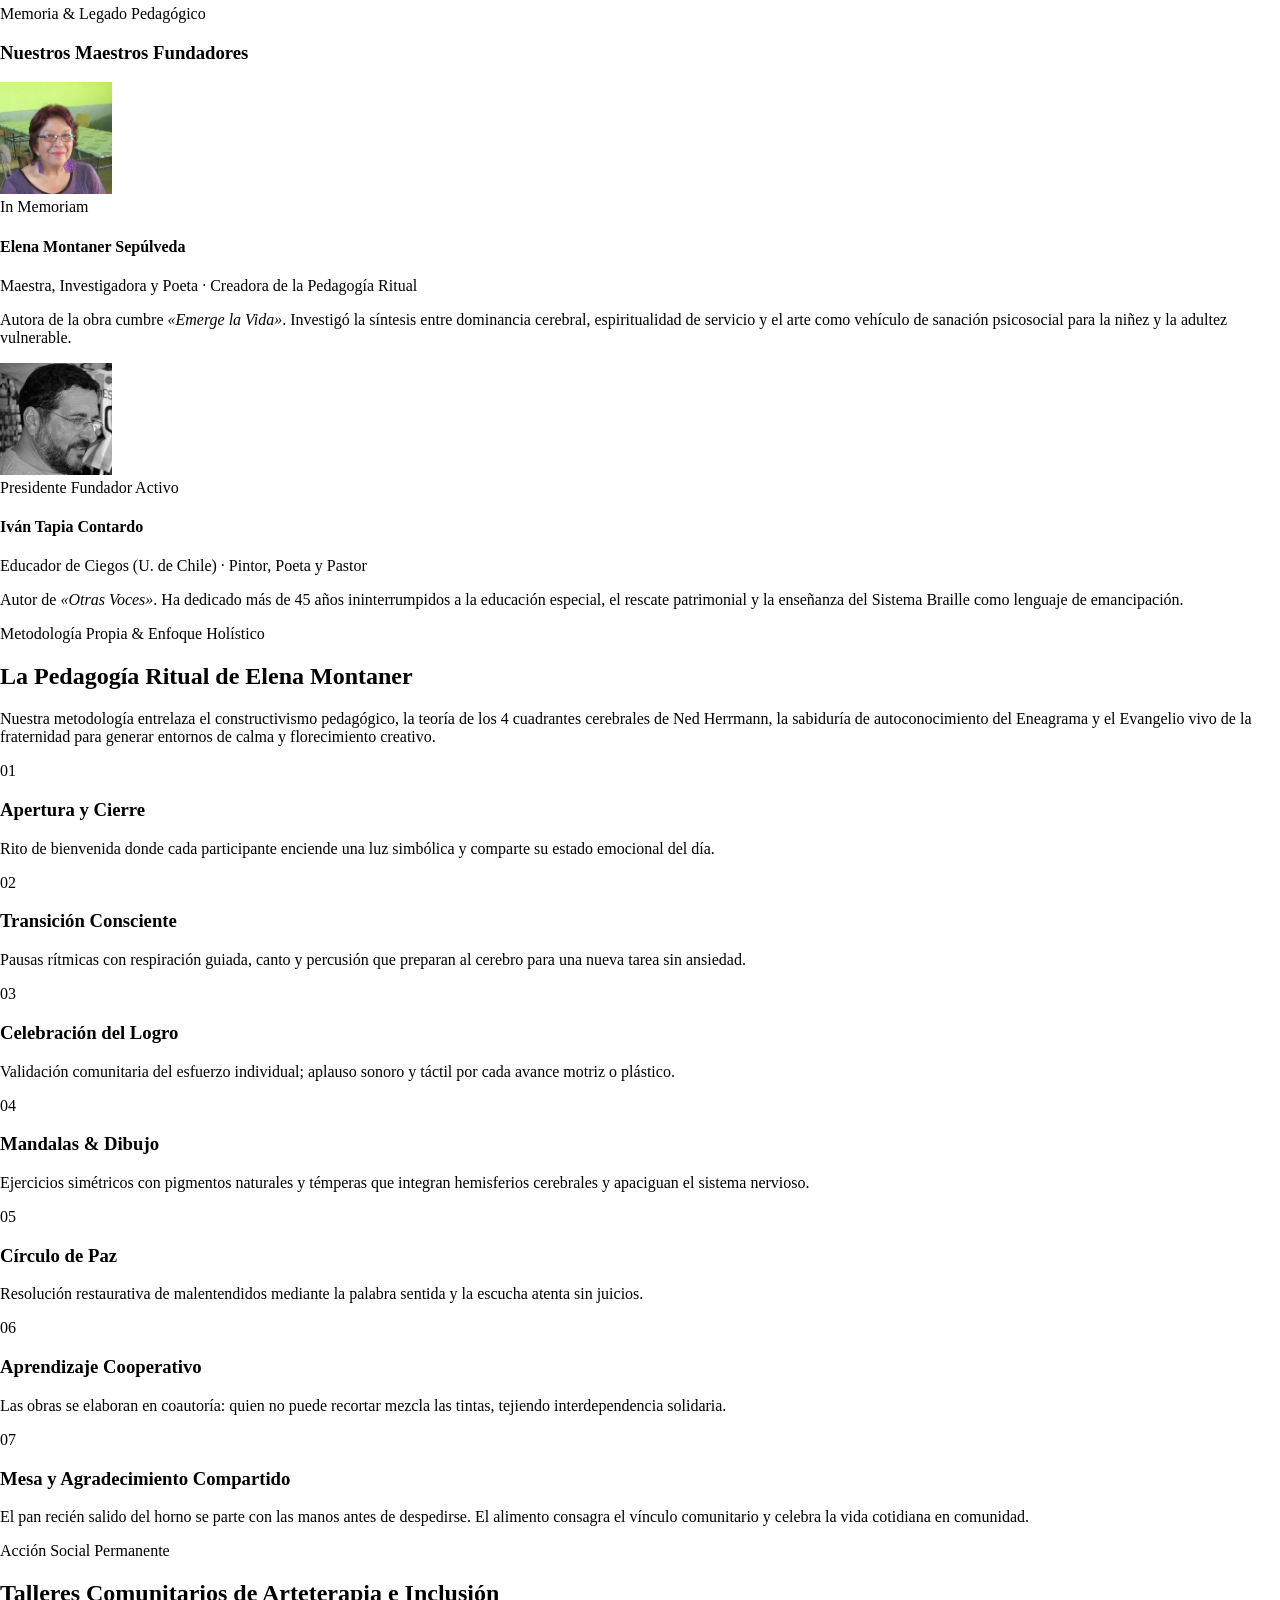
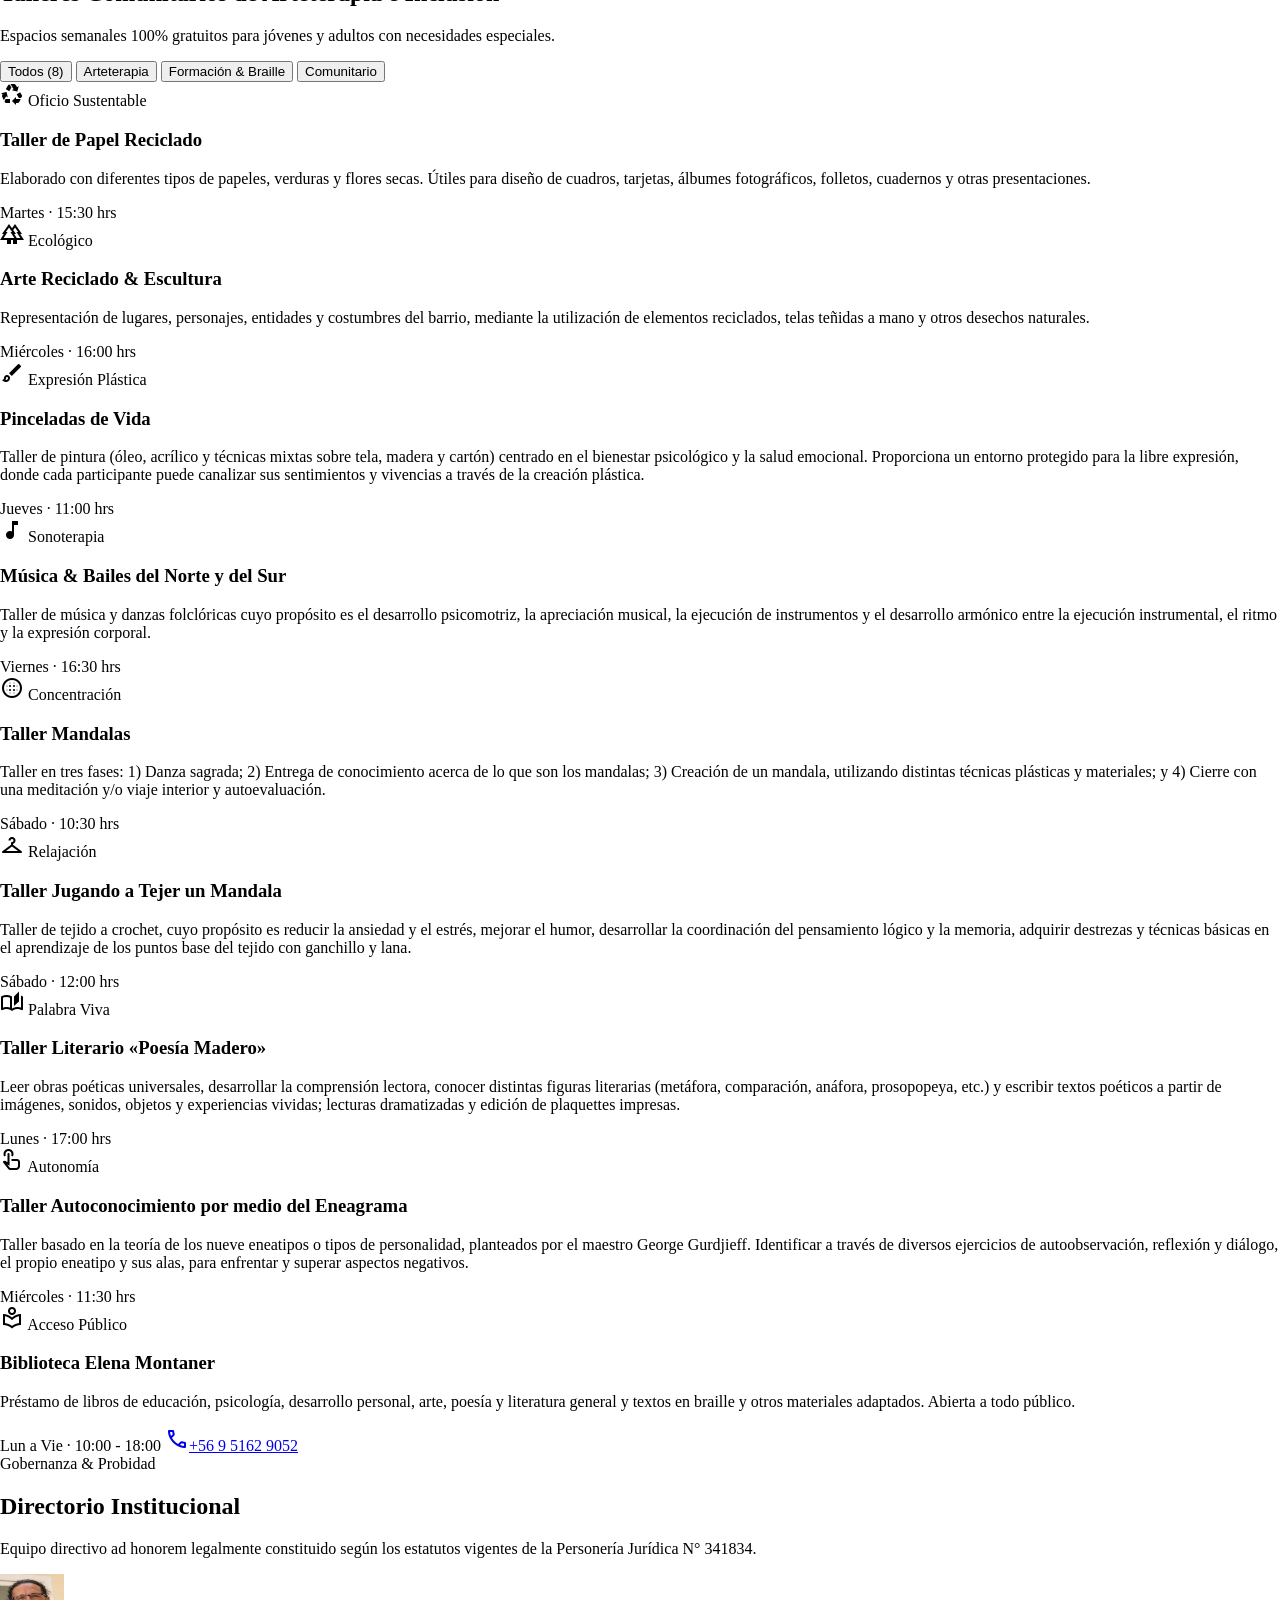
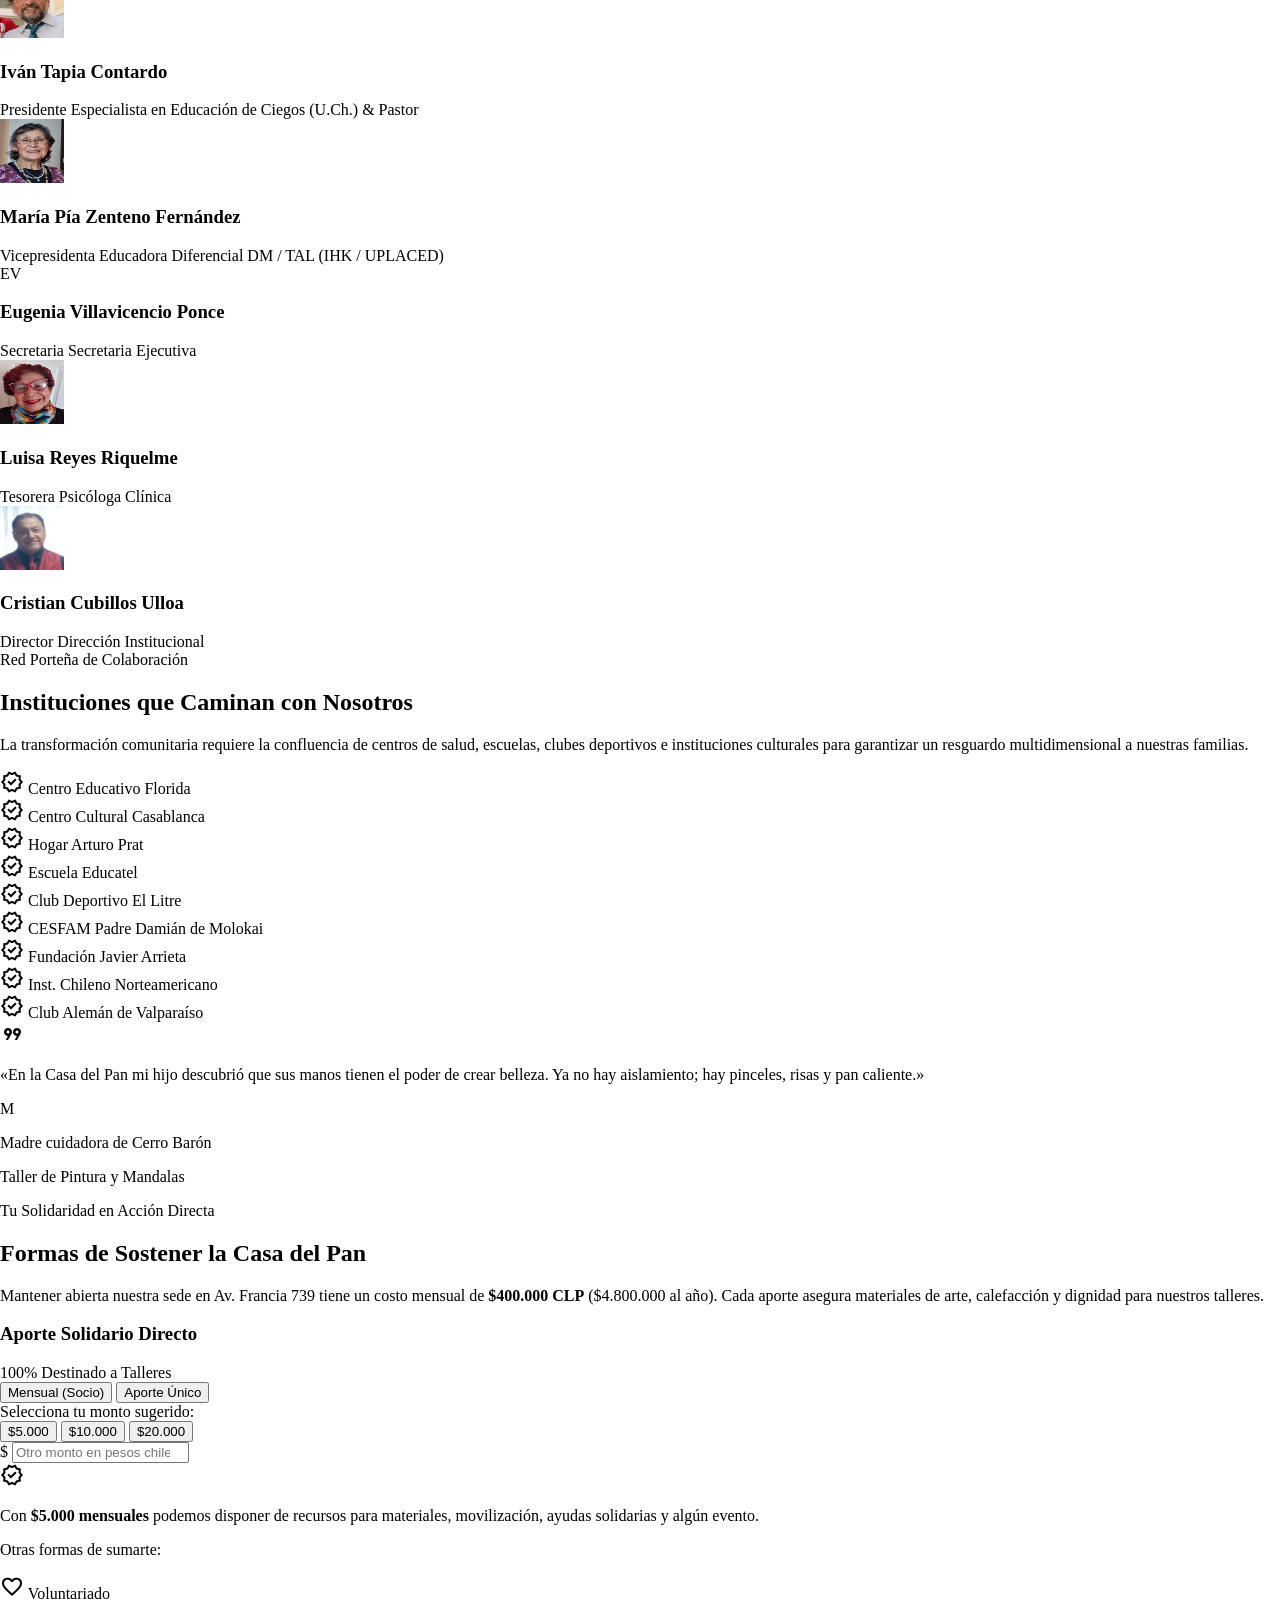
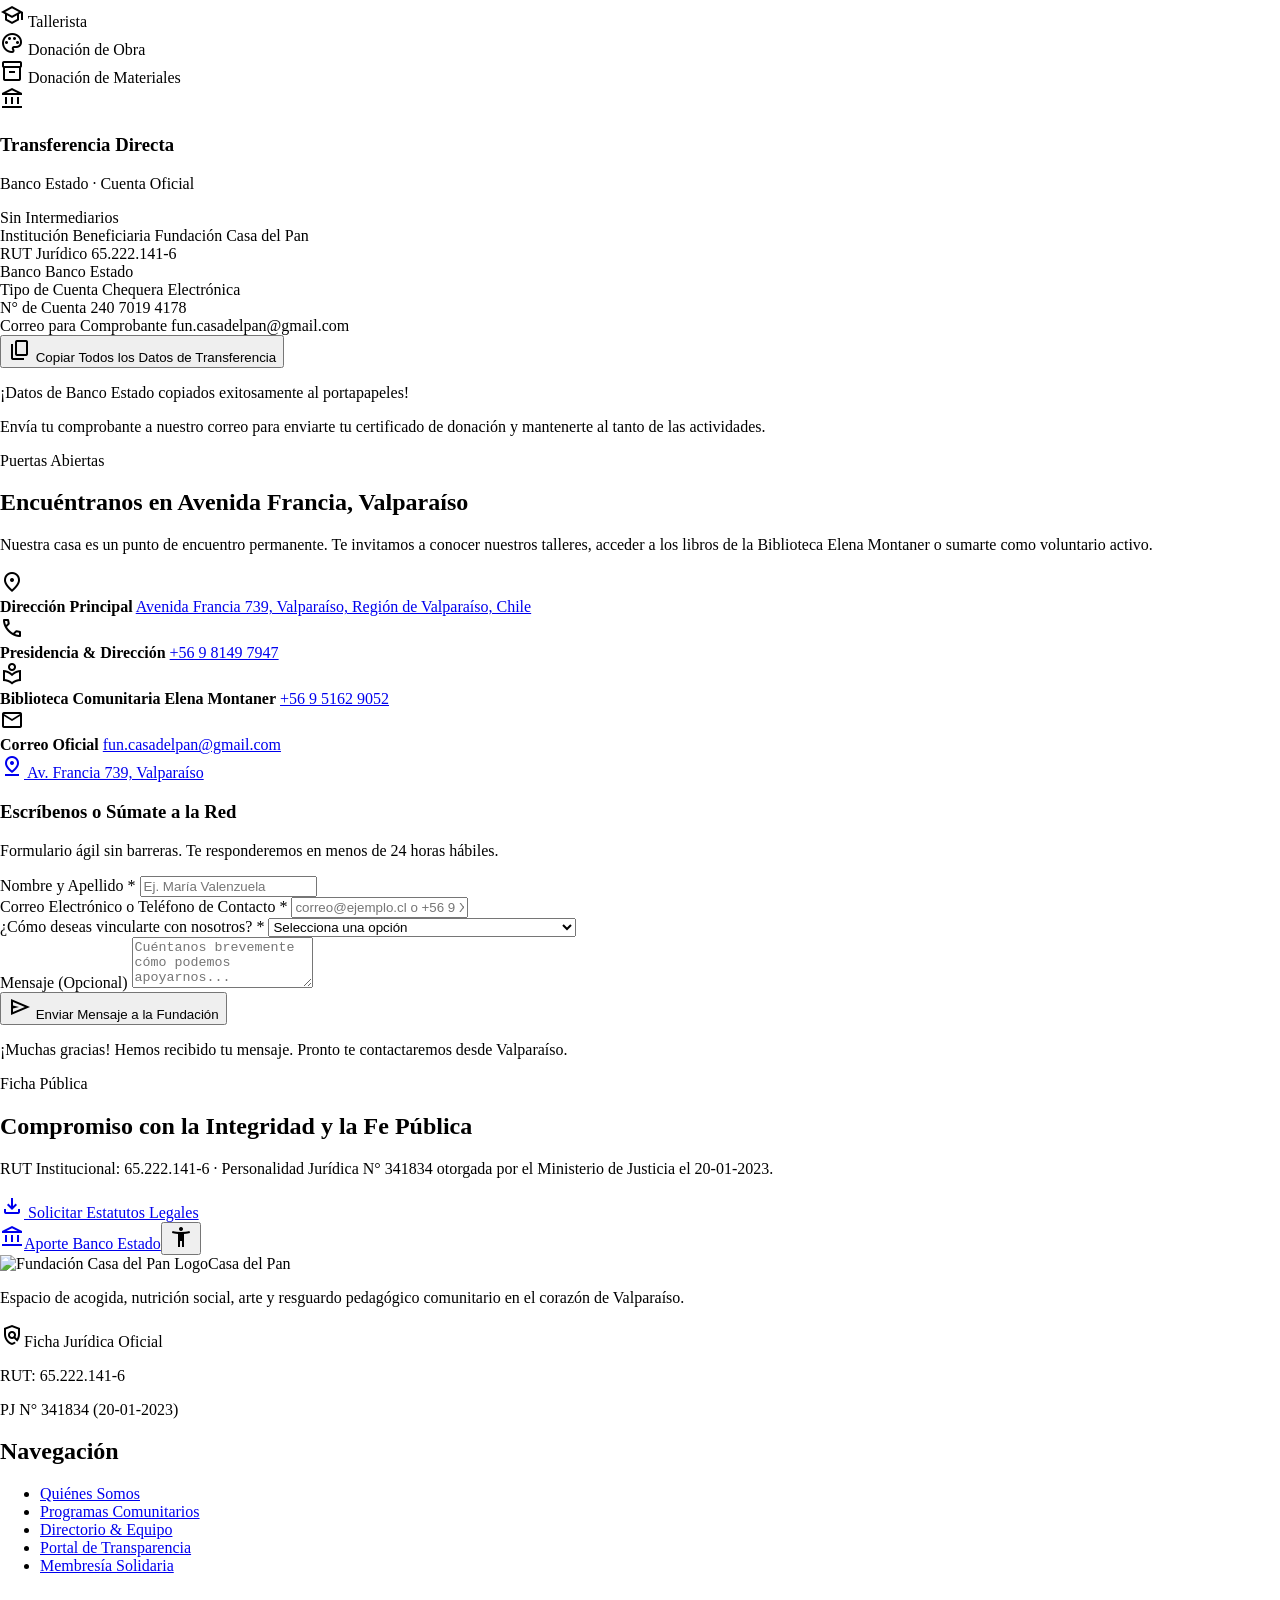
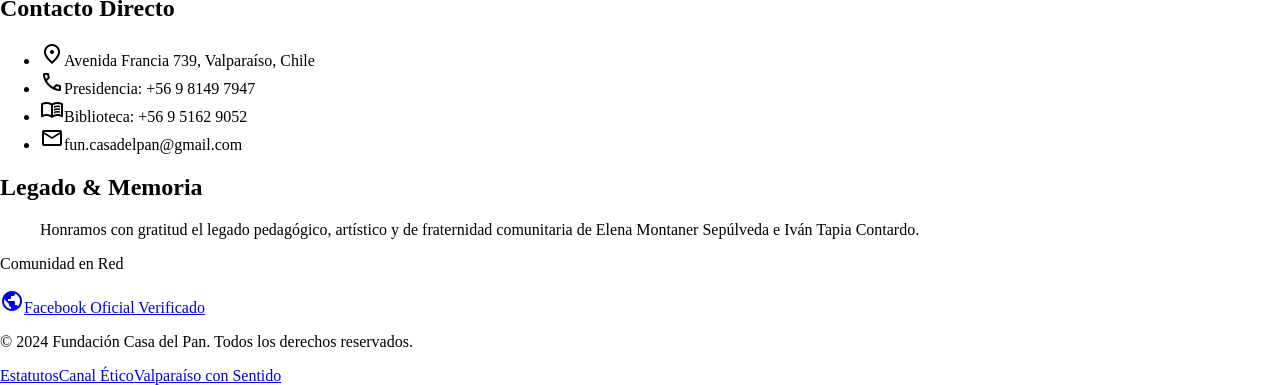
==== commit 4df47e6e: "fotos directorio, fix menu" ====
--- a/index.html
+++ b/index.html
@@ -76,7 +76,7 @@
 </head>
 
 <body
-  class="bg-surface font-body-md text-body-md text-on-surface antialiased selection:bg-primary-container selection:text-on-primary-container">
+  class="home-page bg-surface font-body-md text-body-md text-on-surface antialiased selection:bg-primary-container selection:text-on-primary-container">
   <a class="sr-only focus:not-sr-only focus:fixed focus:top-2 focus:left-2 focus:z-[100] focus:px-space-md focus:py-space-xs focus:bg-primary focus:text-on-primary focus:rounded-lg font-label-md text-label-md shadow-lg"
     href="#contenido-principal">Saltar al contenido principal</a>
   <div class="fixed top-0 left-0 w-full z-50 shadow-[0_1px_8px_rgba(31,16,84,0.04)]">
@@ -105,16 +105,18 @@
     </div> -->
     <header class="bg-surface/95 backdrop-blur-md">
       <div
-        class="h-16 max-w-container-max mx-auto px-gutter-mobile lg:px-gutter-desktop flex items-center justify-between gap-space-md">
-        <a class="flex items-center gap-space-sm group focus:outline-none focus:ring-2 focus:ring-secondary rounded-lg"
-          data-path="inicio" href="#inicio"><img alt="Fundación Casa del Pan Logo" class="h-8 w-auto object-contain"
-            src="https://lh3.googleusercontent.com/aida-public/[base64]" />
-          <div class="flex flex-col"><span
+        class="max-w-container-max mx-auto px-gutter-mobile lg:px-gutter-desktop flex flex-col">
+        <div class="home-brand-row h-14 w-full flex items-center justify-center border-b border-surface-container-high">
+          <a class="flex items-center justify-center gap-space-sm group focus:outline-none focus:ring-2 focus:ring-secondary rounded-lg"
+            data-path="inicio" href="#inicio">
+            <img alt="Logo de la Fundación Casa del Pan" class="home-brand-logo h-10 w-10 object-contain"
+              src="assets/images/logo.png" width="40" height="40" />
+            <span
               class="font-headline-sm text-headline-sm text-on-surface tracking-tight leading-tight group-hover:text-primary transition-colors">Casa
-              del Pan</span><span
-              class="font-label-sm text-label-sm text-on-surface-variant tracking-wider uppercase">Valparaíso ·
-              Chile</span></div>
-        </a>
+              del Pan</span>
+          </a>
+        </div>
+        <div class="h-16 w-full flex items-center justify-between gap-space-md">
         <nav aria-label="Navegación principal" class="hidden xl:flex items-center gap-space-lg"
           data-active-classes="text-primary font-bold"><a aria-current="page"
             class="transition-colors py-2 text-primary font-bold" data-path="inicio" href="#inicio">Inicio</a>
@@ -149,9 +151,10 @@
             data-path="hazte-socio" href="#hazte-socio">Hazte Socio</a><a
             class="inline-flex items-center justify-center min-h-[48px] px-space-lg py-space-xs rounded-xl bg-tertiary text-on-tertiary font-label-md text-label-md shadow-md hover:brightness-110 active:scale-98 transition-all gap-space-xs"
             data-path="donar" href="#donar"><span
-              class="material-symbols-outlined text-[20px]">favorite</span><span>Donar</span></a>
+              class="material-symbols-outlined  text-[20px]">favorite</span><span>Donar</span></a>
           <div class="w-8 h-8 rounded-full bg-primary flex items-center justify-center shrink-0 ml-1"><span
               class="material-symbols-outlined text-on-primary text-[18px]">person</span></div>
+        </div>
         </div>
       </div>
     </header>
@@ -186,7 +189,7 @@
       </nav>
     </aside>
   </div>
-  <main class="w-full pt-[4rem] bg-surface relative min-h-screen" id="contenido-principal">
+  <main class="home-main w-full pt-[7.5rem] bg-surface relative min-h-screen" id="contenido-principal">
     <div class="flex flex-col w-full">
       <!-- SCHEMA.ORG LD+JSON ESTRUCTURADO -->
       <script type="application/ld+json">
@@ -817,9 +820,8 @@
           <div class="grid grid-cols-1 sm:grid-cols-2 lg:grid-cols-3 gap-space-md">
             <!-- Iván Tapia -->
             <div class="p-space-md rounded-xl bg-surface-container-lowest shadow-sm flex items-center gap-space-md">
-              <div
-                class="w-16 h-16 rounded-full bg-primary/10 flex items-center justify-center shrink-0 text-primary font-headline-sm font-bold">
-                IT</div>
+              <img class="w-16 h-16 rounded-full object-cover shrink-0" src="assets/images/directorio/ivan.jpeg"
+                alt="Retrato de Iván Tapia Contardo" width="64" height="64" loading="lazy" />
               <div class="flex flex-col">
                 <h3 class="font-headline-sm text-headline-sm text-on-surface">Iván Tapia Contardo</h3>
                 <span class="font-label-sm text-label-sm text-primary font-bold">Presidente</span>
@@ -828,9 +830,8 @@
             </div>
             <!-- María Pía Zenteno -->
             <div class="p-space-md rounded-xl bg-surface-container-lowest shadow-sm flex items-center gap-space-md">
-              <div
-                class="w-16 h-16 rounded-full bg-secondary/10 flex items-center justify-center shrink-0 text-secondary font-headline-sm font-bold">
-                MZ</div>
+              <img class="w-16 h-16 rounded-full object-cover shrink-0" src="assets/images/directorio/mariapia.jpeg"
+                alt="Retrato de María Pía Zenteno Fernández" width="64" height="64" loading="lazy" />
               <div class="flex flex-col">
                 <h3 class="font-headline-sm text-headline-sm text-on-surface">María Pía Zenteno Fernández</h3>
                 <span class="font-label-sm text-label-sm text-secondary font-bold">Vicepresidenta</span>
@@ -850,9 +851,8 @@
             </div>
             <!-- Luisa Reyes -->
             <div class="p-space-md rounded-xl bg-surface-container-lowest shadow-sm flex items-center gap-space-md">
-              <div
-                class="w-16 h-16 rounded-full bg-primary/10 flex items-center justify-center shrink-0 text-primary font-headline-sm font-bold">
-                LR</div>
+              <img class="w-16 h-16 rounded-full object-cover shrink-0" src="assets/images/directorio/luisa.jpeg"
+                alt="Retrato de Luisa Reyes Riquelme" width="64" height="64" loading="lazy" />
               <div class="flex flex-col">
                 <h3 class="font-headline-sm text-headline-sm text-on-surface">Luisa Reyes Riquelme</h3>
                 <span class="font-label-sm text-label-sm text-primary font-bold">Tesorera</span>
@@ -861,9 +861,8 @@
             </div>
             <!-- Cristian Cubillos -->
             <div class="p-space-md rounded-xl bg-surface-container-lowest shadow-sm flex items-center gap-space-md">
-              <div
-                class="w-16 h-16 rounded-full bg-secondary/10 flex items-center justify-center shrink-0 text-secondary font-headline-sm font-bold">
-                CC</div>
+              <img class="w-16 h-16 rounded-full object-cover shrink-0" src="assets/images/directorio/cristian.jpeg"
+                alt="Retrato de Cristian Cubillos Ulloa" width="64" height="64" loading="lazy" />
               <div class="flex flex-col">
                 <h3 class="font-headline-sm text-headline-sm text-on-surface">Cristian Cubillos Ulloa</h3>
                 <span class="font-label-sm text-label-sm text-secondary font-bold">Director</span>
--- a/assets/css/styles.css
+++ b/assets/css/styles.css
@@ -13,6 +13,14 @@
 
 [id] {
   scroll-margin-top: 4.5rem;
+}
+
+body.home-page {
+  scroll-padding-top: 8rem;
+}
+
+body.home-page [id] {
+  scroll-margin-top: 8rem;
 }
 
 body {
@@ -76,6 +84,9 @@
 
 @media (max-width: 620px) {
   .accessibility-panel { right: 1rem; bottom: 6rem; }
+  body.home-page .home-brand-row { height: 3rem; }
+  body.home-page .home-brand-logo { width: 2.25rem; height: 2.25rem; }
+  body.home-page .home-main { padding-top: 7rem; }
 }
 
 .site-header {
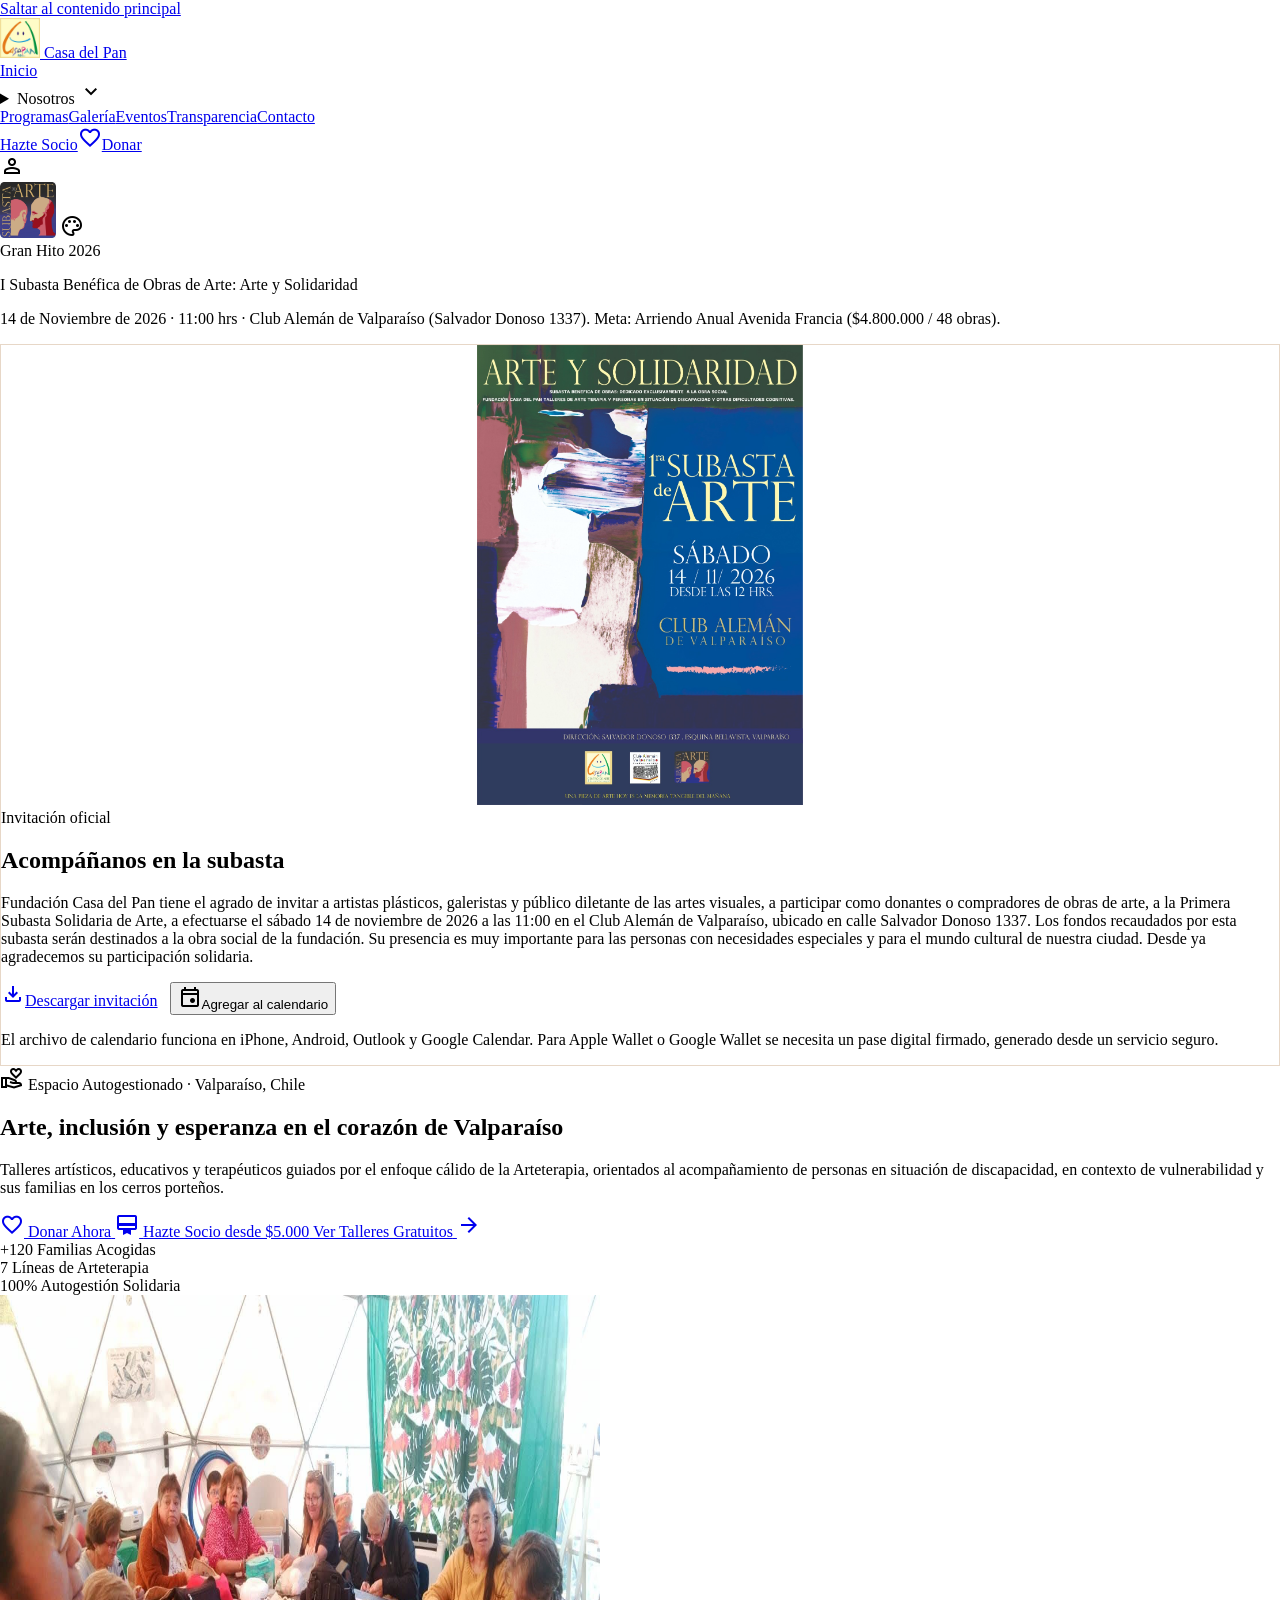
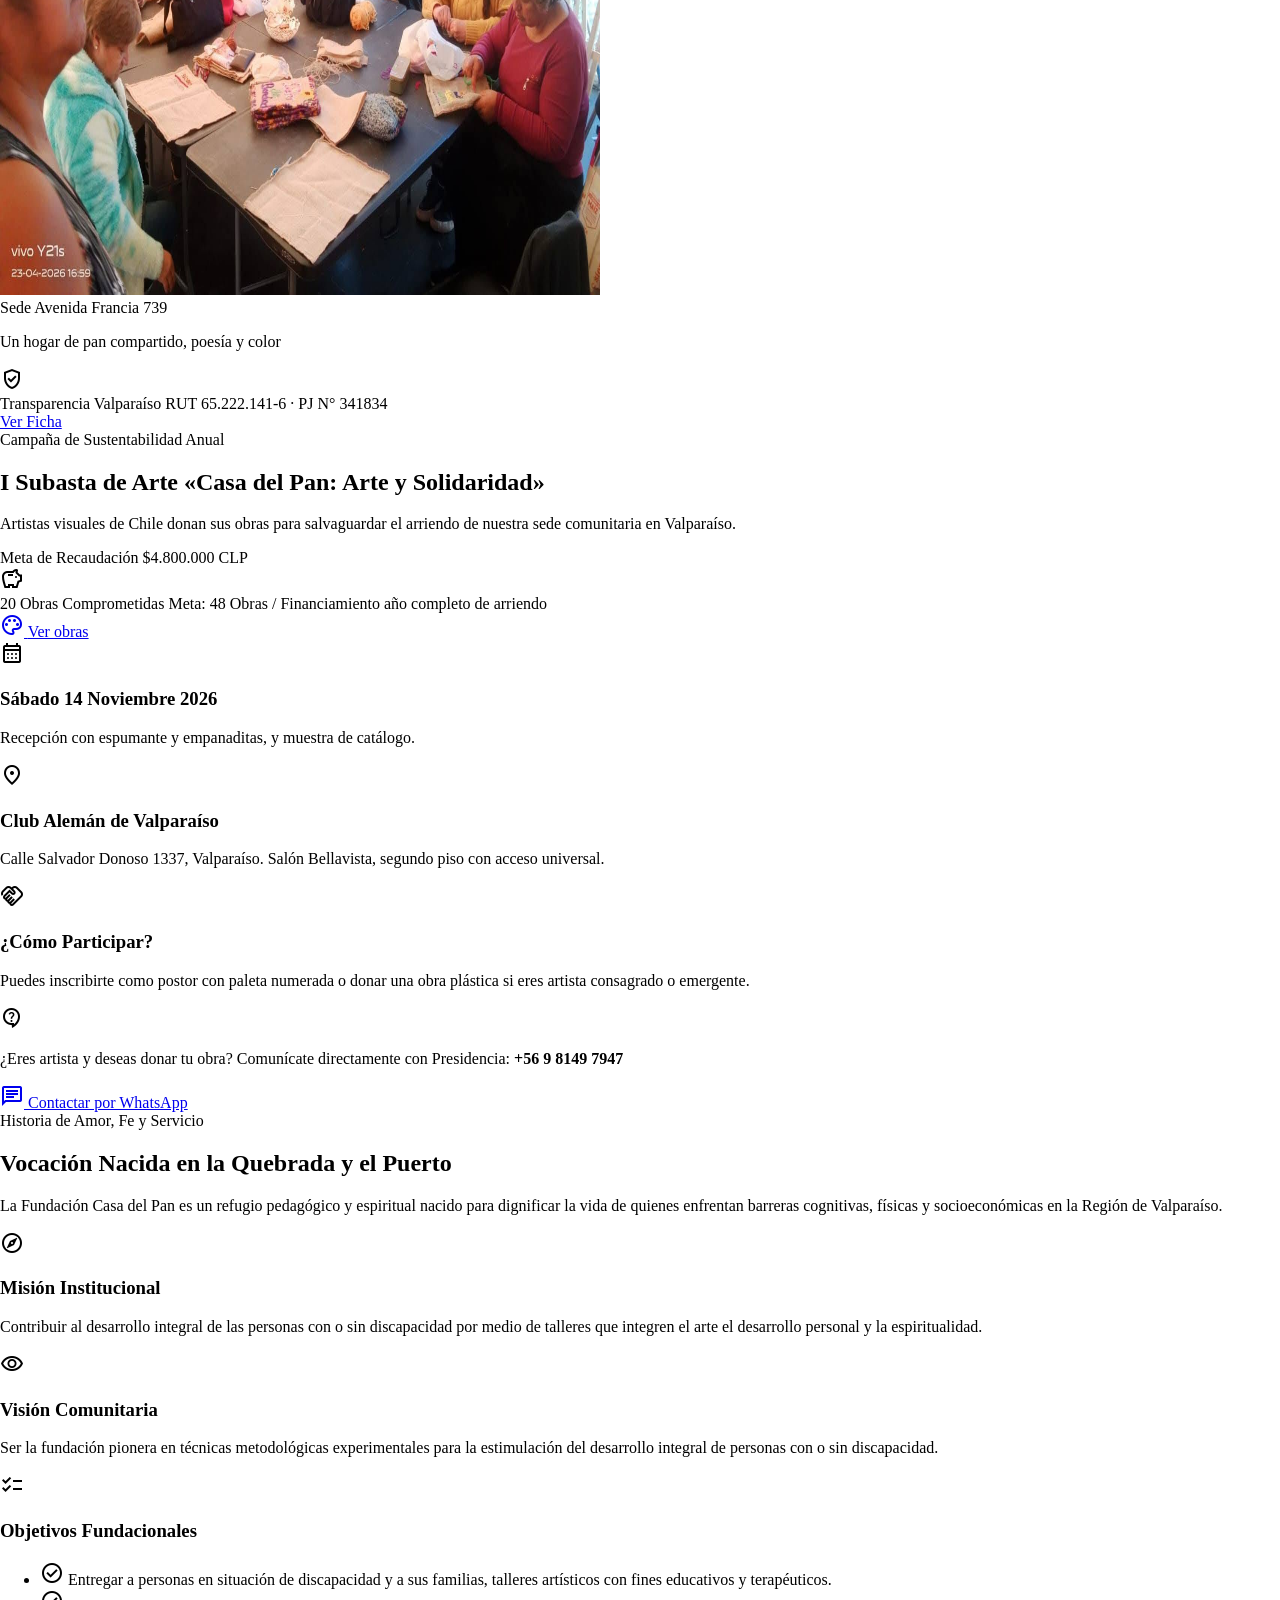
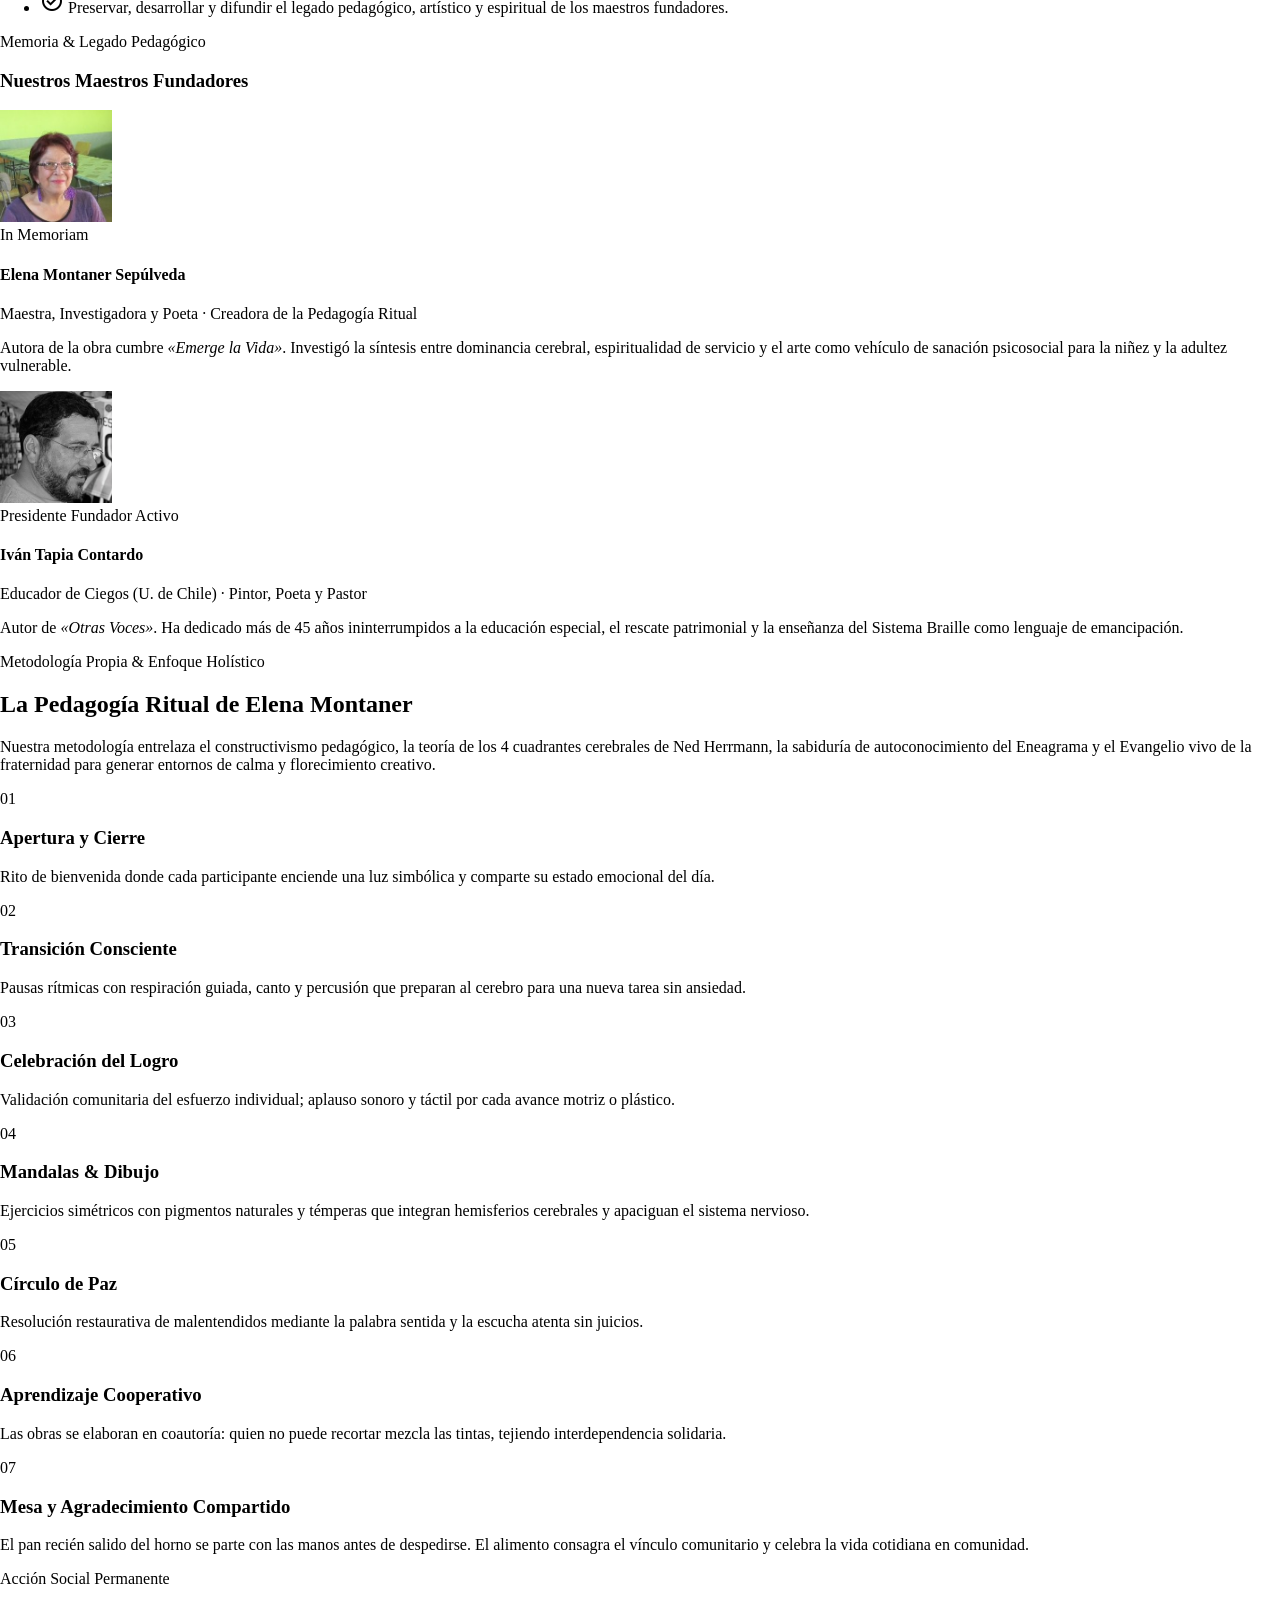
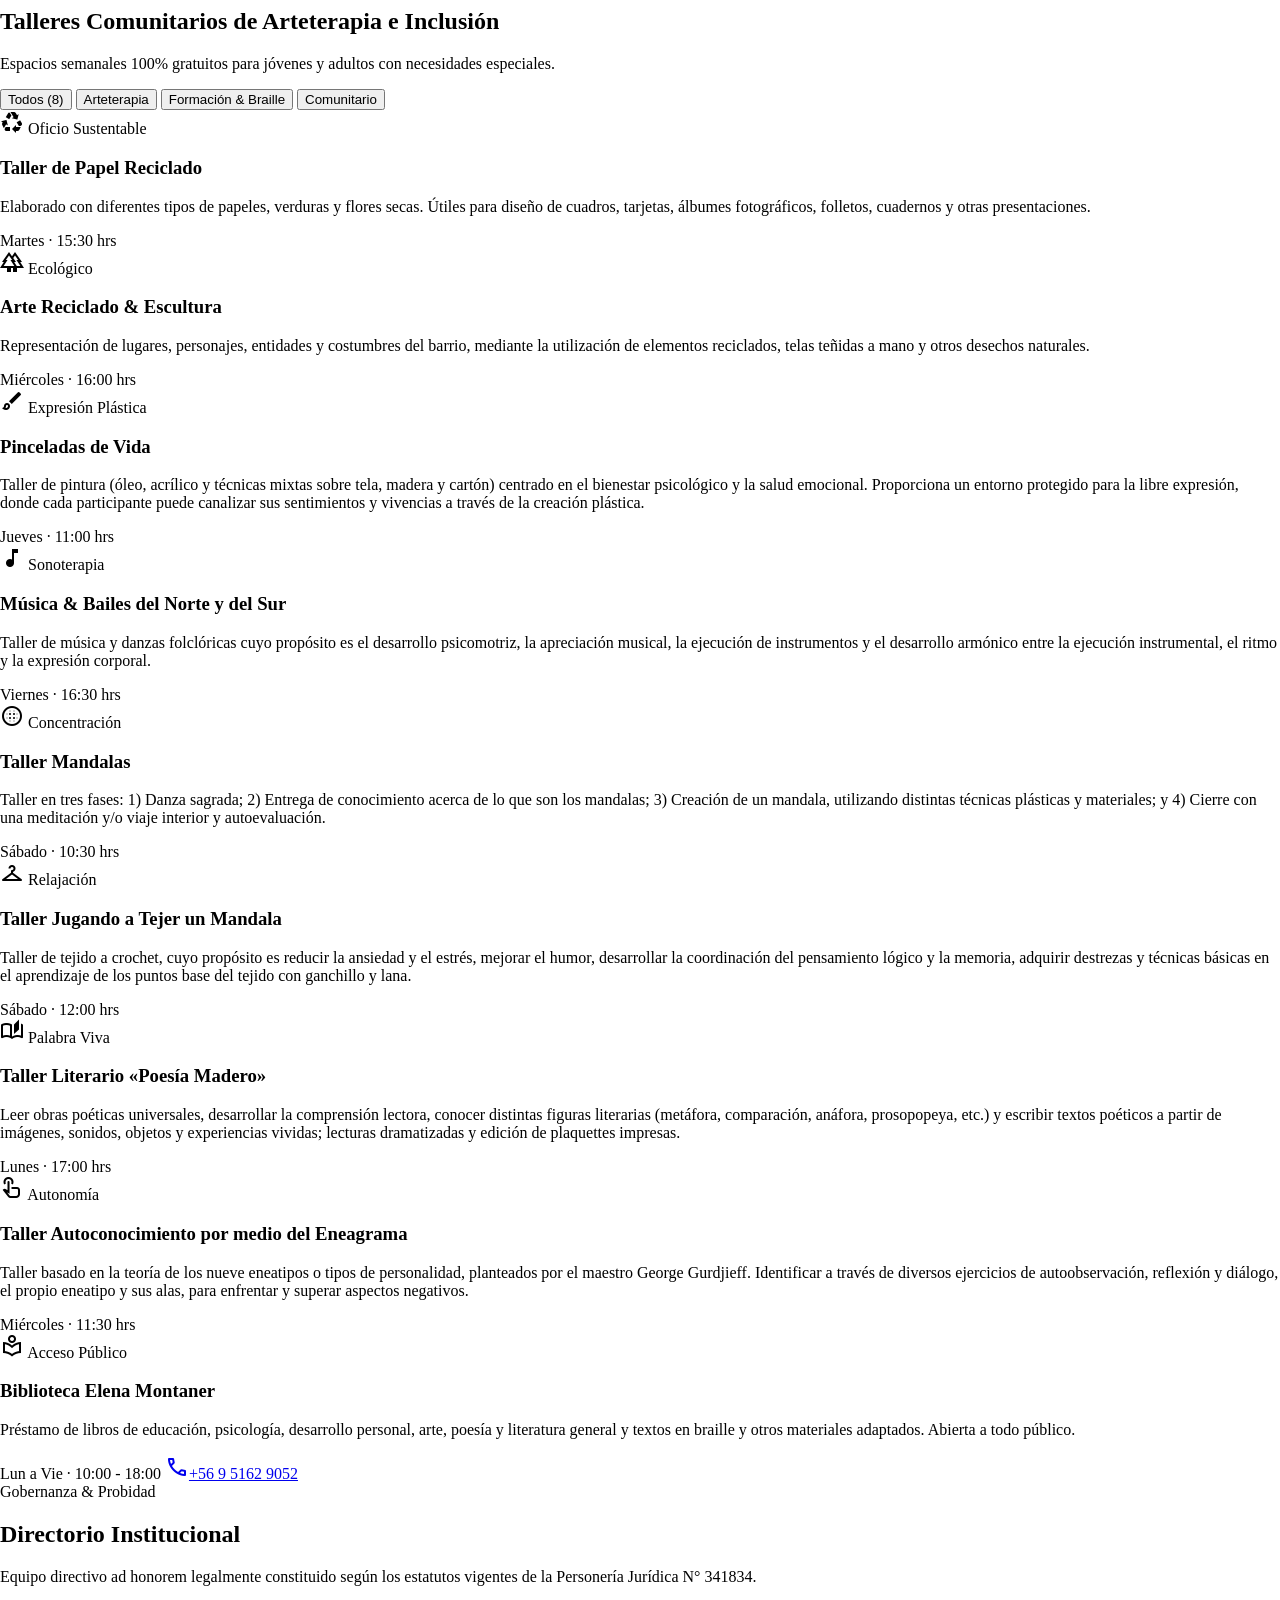
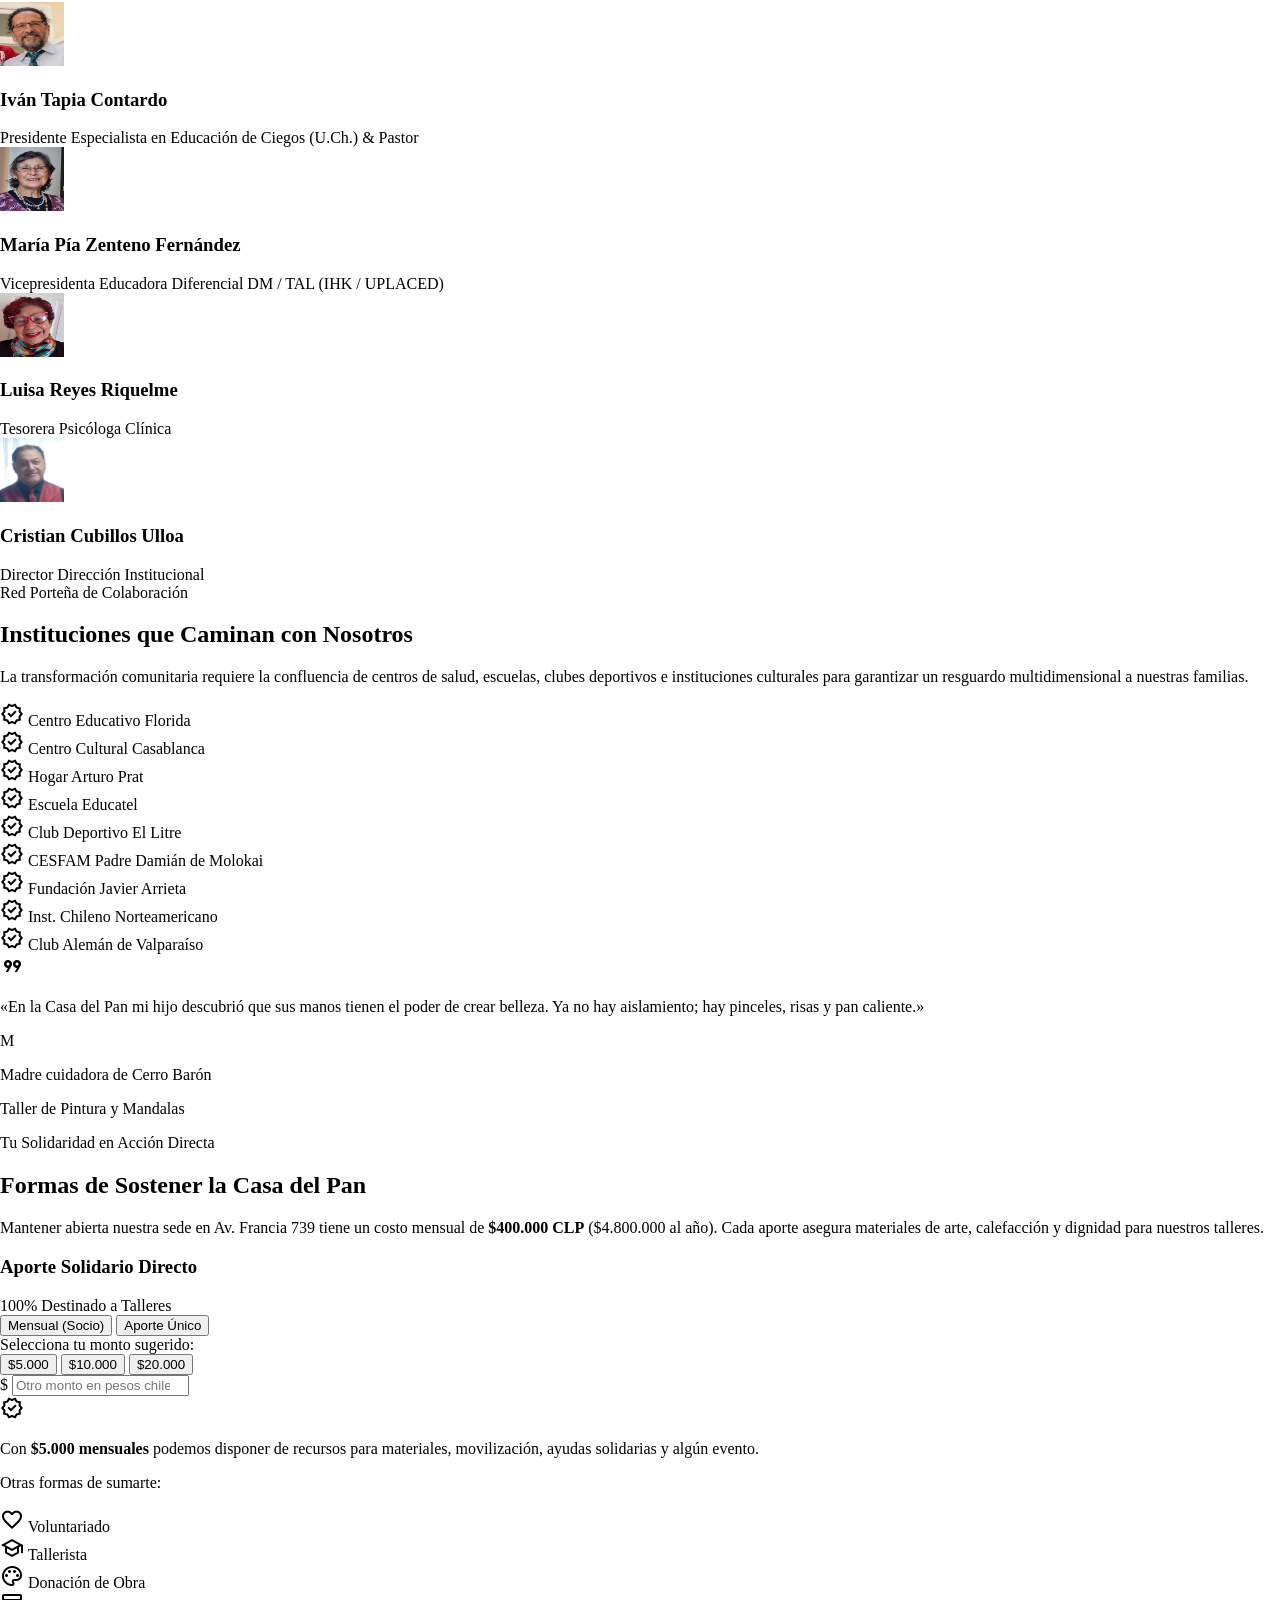
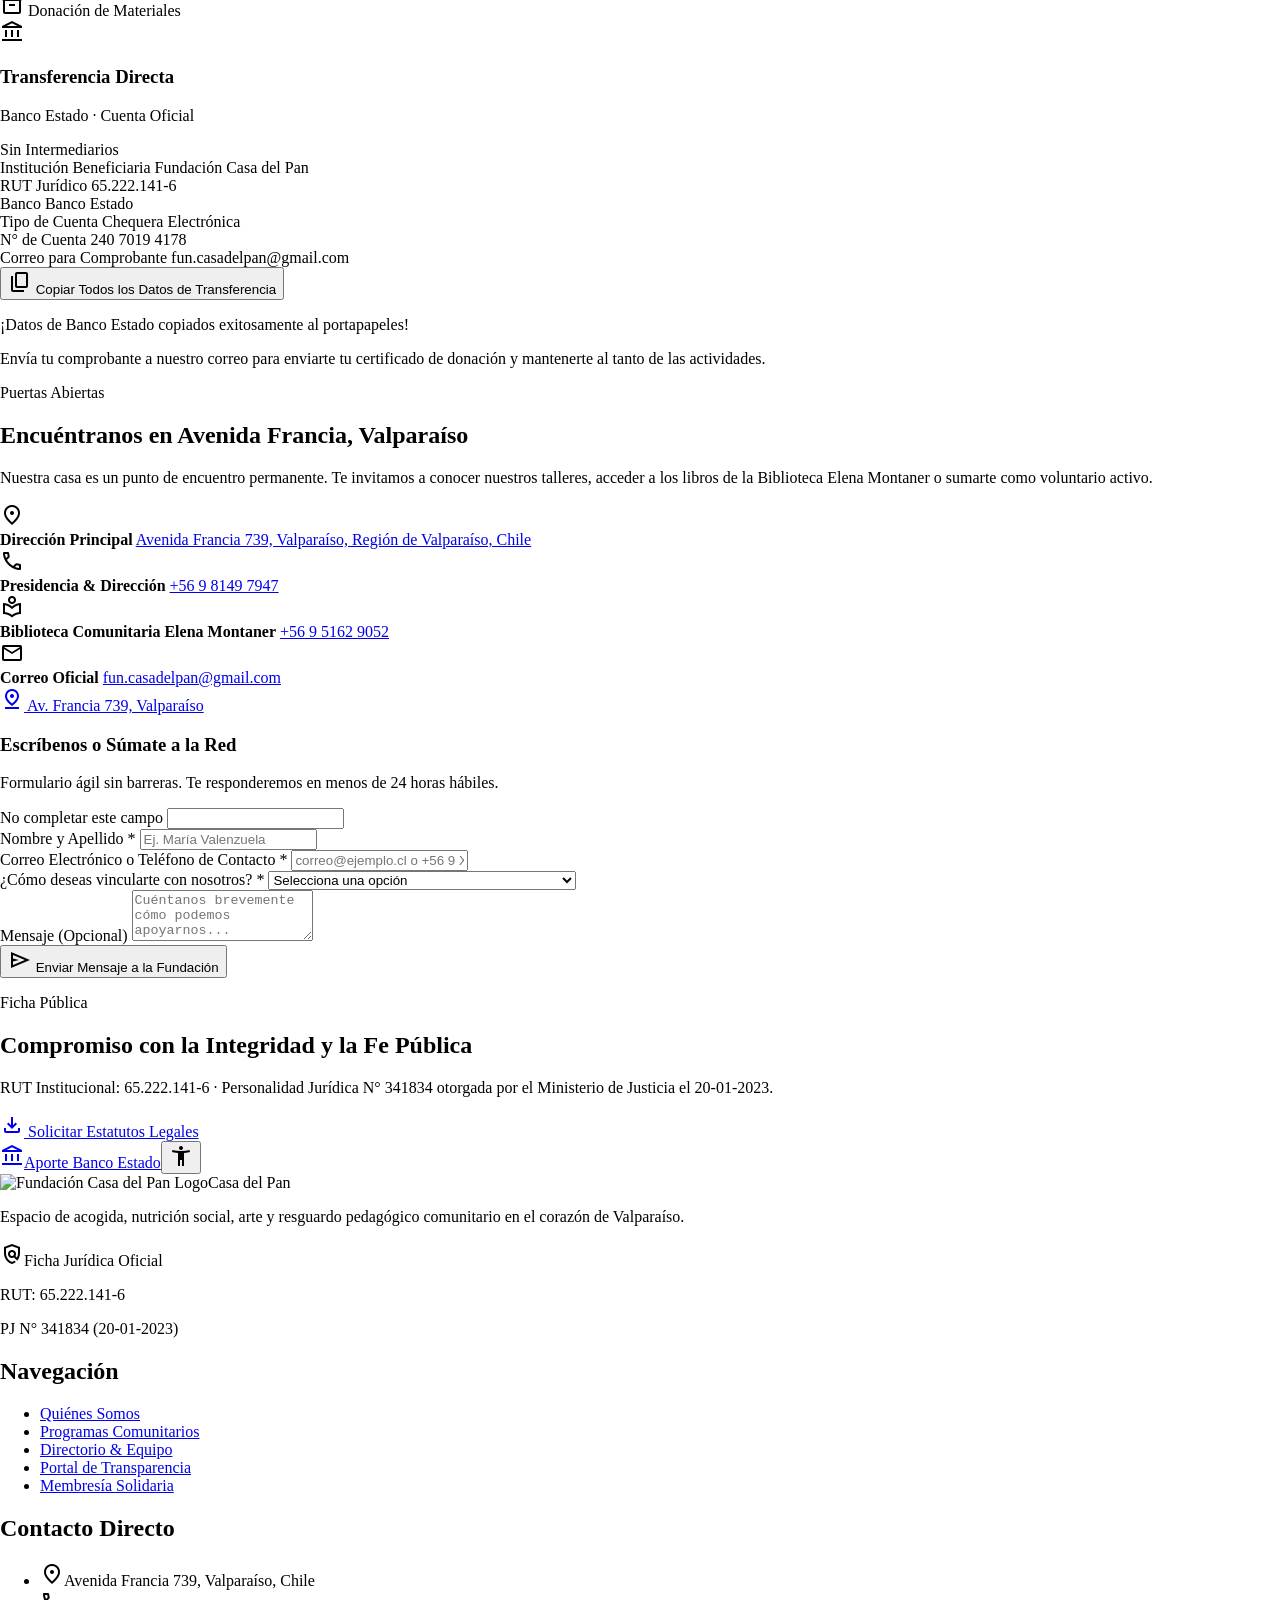
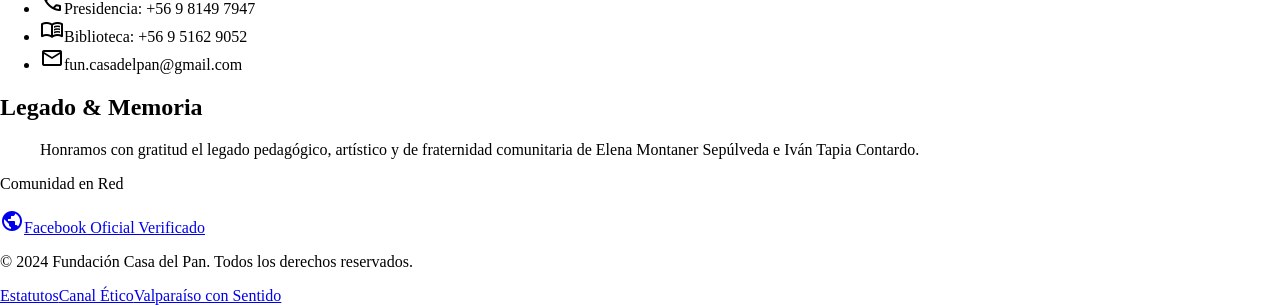
==== commit 35186347: "nuevas obras, add descripcion de obras, cambio en el directorio" ====
--- a/index.html
+++ b/index.html
@@ -407,13 +407,20 @@
             </div>
           </div>
           <!-- Barra de Progreso Subasta -->
-          <div aria-label="Progreso de obras comprometidas" aria-valuemax="100" aria-valuemin="0" aria-valuenow="26"
+          <div aria-label="Progreso de obras comprometidas" aria-valuemax="48" aria-valuemin="0" aria-valuenow="20"
             class="w-full bg-surface-container-high rounded-full h-4 overflow-hidden" role="progressbar">
-            <div class="bg-secondary h-full rounded-full transition-all duration-500" style="width: 54.17%"></div>
-          </div>
-          <div class="flex justify-between font-label-sm text-label-sm text-on-surface-variant -mt-space-sm">
-            <span>26 Obras Comprometidas</span>
-            <span class="font-bold text-on-surface">Meta: 48 Obras / Financiamiento año completo de arriendo</span>
+            <div class="bg-secondary h-full rounded-full transition-all duration-500" style="width: 41.67%"></div>
+          </div>
+          <div class="flex flex-col sm:flex-row sm:items-center sm:justify-between gap-space-sm font-label-sm text-label-sm text-on-surface-variant -mt-space-sm">
+            <div class="flex flex-col sm:flex-row sm:items-center gap-x-space-md gap-y-space-xs">
+              <span>20 Obras Comprometidas</span>
+              <span class="font-bold text-on-surface">Meta: 48 Obras / Financiamiento año completo de arriendo</span>
+            </div>
+            <a class="inline-flex min-h-[44px] items-center justify-center gap-space-xs rounded-lg bg-primary px-space-md py-space-xs font-label-md text-label-md font-bold text-on-primary shadow-sm transition hover:brightness-110 focus:outline-none focus:ring-2 focus:ring-primary focus:ring-offset-2"
+              href="obras-subastas.html">
+              <span aria-hidden="true" class="material-symbols-outlined text-[20px]">palette</span>
+              <span>Ver obras</span>
+            </a>
           </div>
           <!-- Grid de Coordenadas del Evento -->
           <div class="grid grid-cols-1 md:grid-cols-3 gap-space-md">
@@ -817,53 +824,42 @@
               N° 341834.
             </p>
           </div>
-          <div class="grid grid-cols-1 sm:grid-cols-2 lg:grid-cols-3 gap-space-md">
+          <div class="grid grid-cols-2 gap-space-sm sm:gap-space-md">
             <!-- Iván Tapia -->
-            <div class="p-space-md rounded-xl bg-surface-container-lowest shadow-sm flex items-center gap-space-md">
-              <img class="w-16 h-16 rounded-full object-cover shrink-0" src="assets/images/directorio/ivan.jpeg"
+            <div class="p-space-md sm:p-space-lg rounded-xl bg-surface-container-lowest shadow-sm flex flex-col sm:flex-row items-center gap-space-md">
+              <img class="w-24 h-24 sm:w-28 sm:h-28 rounded-full object-cover shrink-0" src="assets/images/directorio/ivan.jpeg"
                 alt="Retrato de Iván Tapia Contardo" width="64" height="64" loading="lazy" />
-              <div class="flex flex-col">
+              <div class="flex flex-col text-center sm:text-left">
                 <h3 class="font-headline-sm text-headline-sm text-on-surface">Iván Tapia Contardo</h3>
                 <span class="font-label-sm text-label-sm text-primary font-bold">Presidente</span>
                 <span class="font-body-sm text-body-sm text-on-surface-variant">Especialista en Educación de Ciegos (U.Ch.) &amp; Pastor</span>
               </div>
             </div>
             <!-- María Pía Zenteno -->
-            <div class="p-space-md rounded-xl bg-surface-container-lowest shadow-sm flex items-center gap-space-md">
-              <img class="w-16 h-16 rounded-full object-cover shrink-0" src="assets/images/directorio/mariapia.jpeg"
+            <div class="p-space-md sm:p-space-lg rounded-xl bg-surface-container-lowest shadow-sm flex flex-col sm:flex-row items-center gap-space-md">
+              <img class="w-24 h-24 sm:w-28 sm:h-28 rounded-full object-cover shrink-0" src="assets/images/directorio/mariapia.jpeg"
                 alt="Retrato de María Pía Zenteno Fernández" width="64" height="64" loading="lazy" />
-              <div class="flex flex-col">
+              <div class="flex flex-col text-center sm:text-left">
                 <h3 class="font-headline-sm text-headline-sm text-on-surface">María Pía Zenteno Fernández</h3>
                 <span class="font-label-sm text-label-sm text-secondary font-bold">Vicepresidenta</span>
                 <span class="font-body-sm text-body-sm text-on-surface-variant">Educadora Diferencial DM / TAL (IHK / UPLACED)</span>
               </div>
             </div>
-            <!-- Eugenia Villavicencio -->
-            <div class="p-space-md rounded-xl bg-surface-container-lowest shadow-sm flex items-center gap-space-md">
-              <div
-                class="w-16 h-16 rounded-full bg-tertiary/10 flex items-center justify-center shrink-0 text-tertiary font-headline-sm font-bold">
-                EV</div>
-              <div class="flex flex-col">
-                <h3 class="font-headline-sm text-headline-sm text-on-surface">Eugenia Villavicencio Ponce</h3>
-                <span class="font-label-sm text-label-sm text-tertiary font-bold">Secretaria</span>
-                <span class="font-body-sm text-body-sm text-on-surface-variant">Secretaria Ejecutiva</span>
-              </div>
-            </div>
             <!-- Luisa Reyes -->
-            <div class="p-space-md rounded-xl bg-surface-container-lowest shadow-sm flex items-center gap-space-md">
-              <img class="w-16 h-16 rounded-full object-cover shrink-0" src="assets/images/directorio/luisa.jpeg"
+            <div class="p-space-md sm:p-space-lg rounded-xl bg-surface-container-lowest shadow-sm flex flex-col sm:flex-row items-center gap-space-md">
+              <img class="w-24 h-24 sm:w-28 sm:h-28 rounded-full object-cover shrink-0" src="assets/images/directorio/luisa.jpeg"
                 alt="Retrato de Luisa Reyes Riquelme" width="64" height="64" loading="lazy" />
-              <div class="flex flex-col">
+              <div class="flex flex-col text-center sm:text-left">
                 <h3 class="font-headline-sm text-headline-sm text-on-surface">Luisa Reyes Riquelme</h3>
                 <span class="font-label-sm text-label-sm text-primary font-bold">Tesorera</span>
                 <span class="font-body-sm text-body-sm text-on-surface-variant">Psicóloga Clínica</span>
               </div>
             </div>
             <!-- Cristian Cubillos -->
-            <div class="p-space-md rounded-xl bg-surface-container-lowest shadow-sm flex items-center gap-space-md">
-              <img class="w-16 h-16 rounded-full object-cover shrink-0" src="assets/images/directorio/cristian.jpeg"
+            <div class="p-space-md sm:p-space-lg rounded-xl bg-surface-container-lowest shadow-sm flex flex-col sm:flex-row items-center gap-space-md">
+              <img class="w-24 h-24 sm:w-28 sm:h-28 rounded-full object-cover shrink-0" src="assets/images/directorio/cristian.jpeg"
                 alt="Retrato de Cristian Cubillos Ulloa" width="64" height="64" loading="lazy" />
-              <div class="flex flex-col">
+              <div class="flex flex-col text-center sm:text-left">
                 <h3 class="font-headline-sm text-headline-sm text-on-surface">Cristian Cubillos Ulloa</h3>
                 <span class="font-label-sm text-label-sm text-secondary font-bold">Director</span>
                 <span class="font-body-sm text-body-sm text-on-surface-variant">Dirección Institucional</span>
@@ -1187,7 +1183,15 @@
                 Formulario ágil sin barreras. Te responderemos en menos de 24 horas hábiles.
               </p>
             </div>
-            <form class="flex flex-col gap-space-md" id="form-contacto" onsubmit="enviarFormulario(event)">
+            <form class="flex flex-col gap-space-md" id="form-contacto"
+              action="https://formsubmit.co/ajax/fun.casadelpan@gmail.com" method="POST"
+              onsubmit="enviarFormulario(event)">
+              <input name="_subject" type="hidden" value="Nuevo mensaje desde el sitio web Casa del Pan" />
+              <input name="_template" type="hidden" value="table" />
+              <div aria-hidden="true" class="hidden">
+                <label for="contacto-verificacion">No completar este campo</label>
+                <input autocomplete="off" id="contacto-verificacion" name="_honey" tabindex="-1" type="text" />
+              </div>
               <div class="flex flex-col gap-space-xxs">
                 <label class="font-label-md text-label-md text-on-surface" for="contacto-nombre">Nombre y Apellido <span
                     aria-hidden="true" class="text-tertiary">*</span></label>
@@ -1232,9 +1236,8 @@
                 <span class="material-symbols-outlined text-[20px]">send</span>
                 <span>Enviar Mensaje a la Fundación</span>
               </button>
-              <p class="hidden text-center font-label-md text-label-md text-secondary font-bold p-space-xs rounded bg-secondary-container/40"
-                id="form-feedback" role="alert">
-                ¡Muchas gracias! Hemos recibido tu mensaje. Pronto te contactaremos desde Valparaíso.
+              <p class="hidden text-center font-label-md text-label-md font-bold p-space-xs rounded"
+                id="form-feedback" role="status" aria-live="polite">
               </p>
             </form>
           </div>
